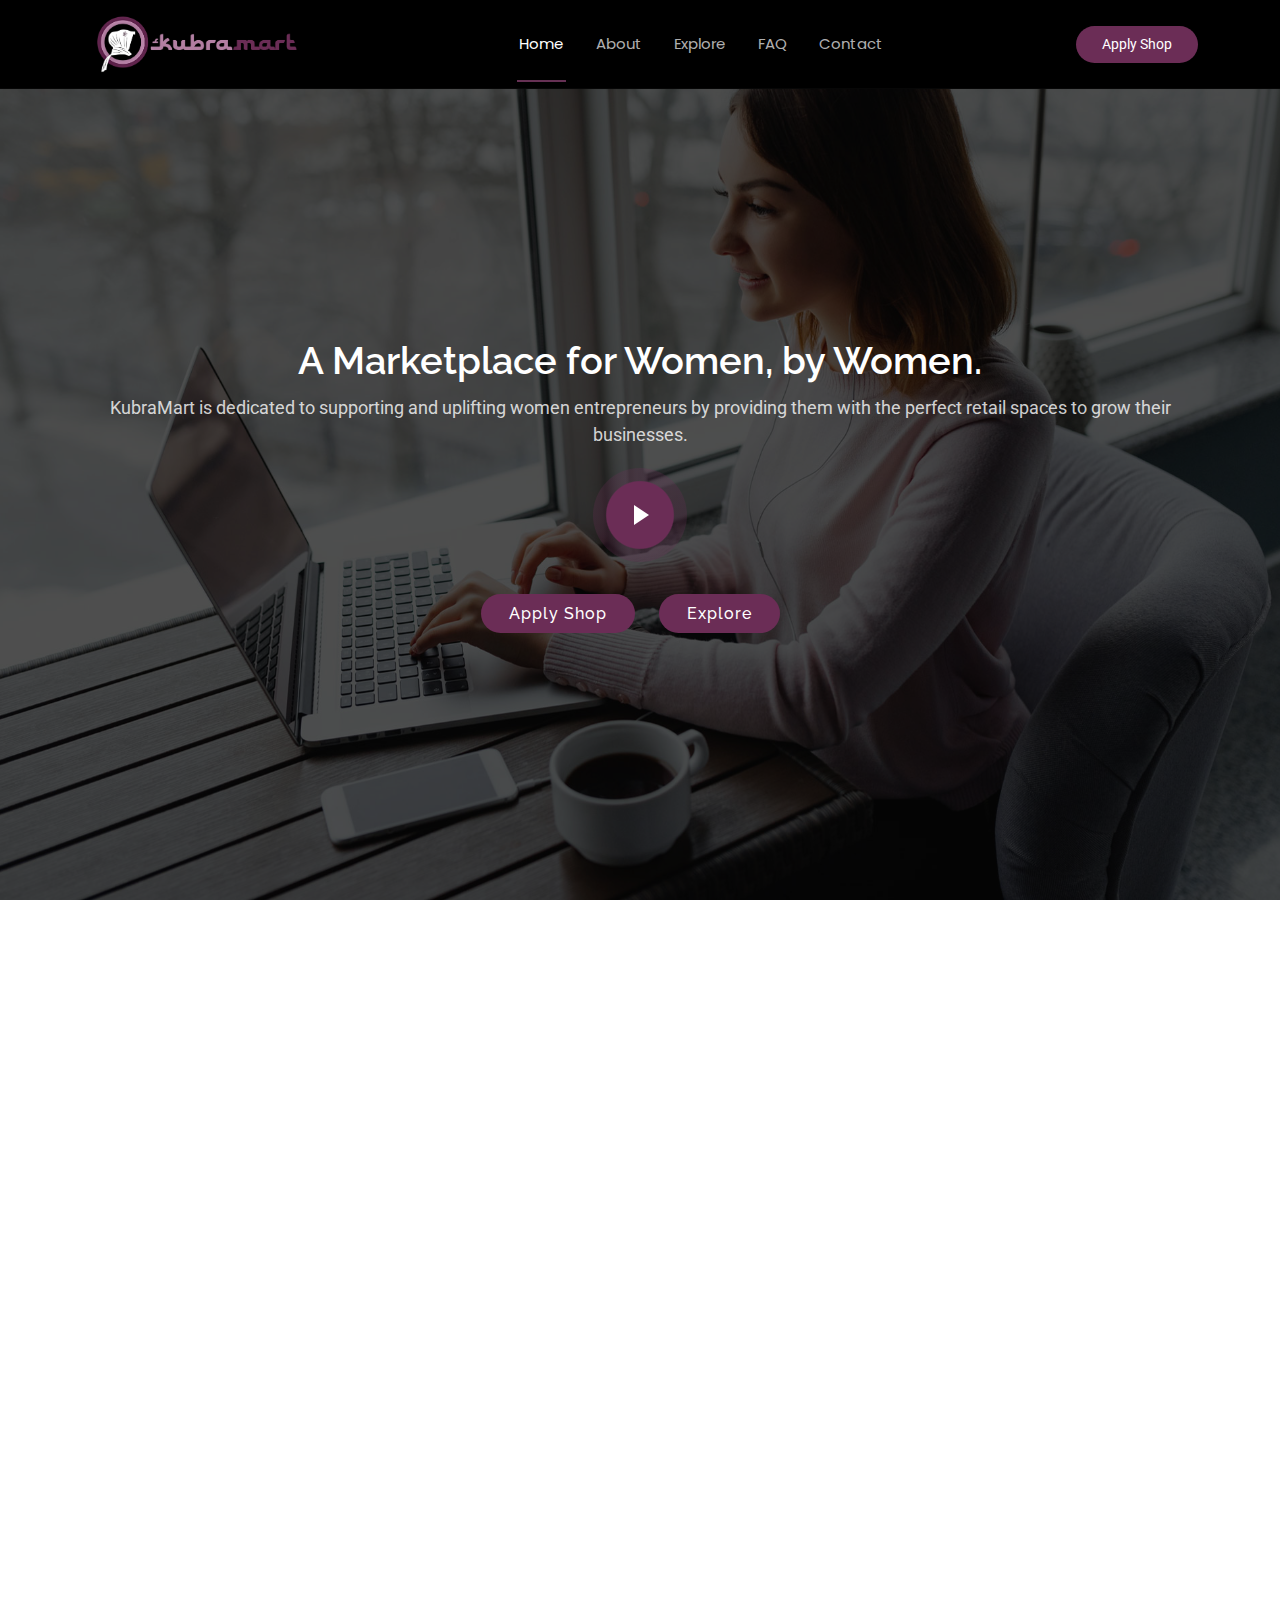
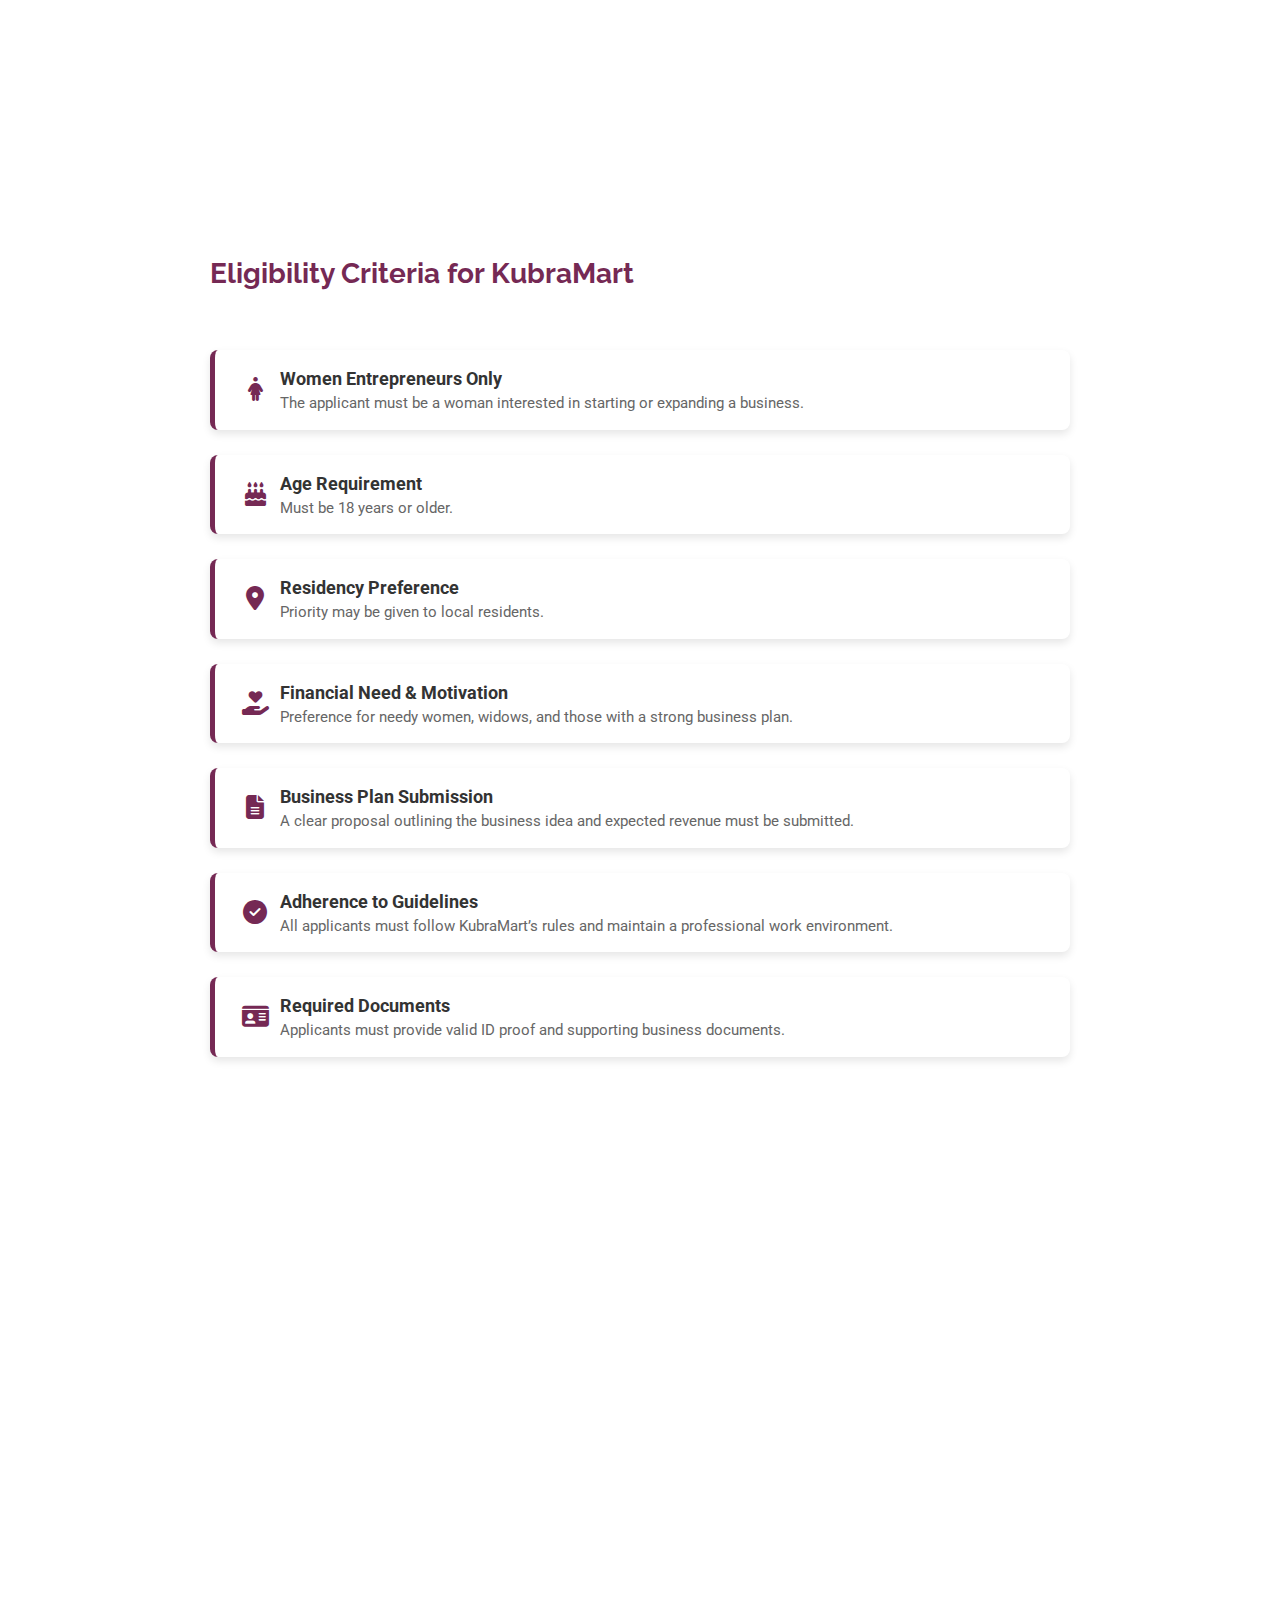
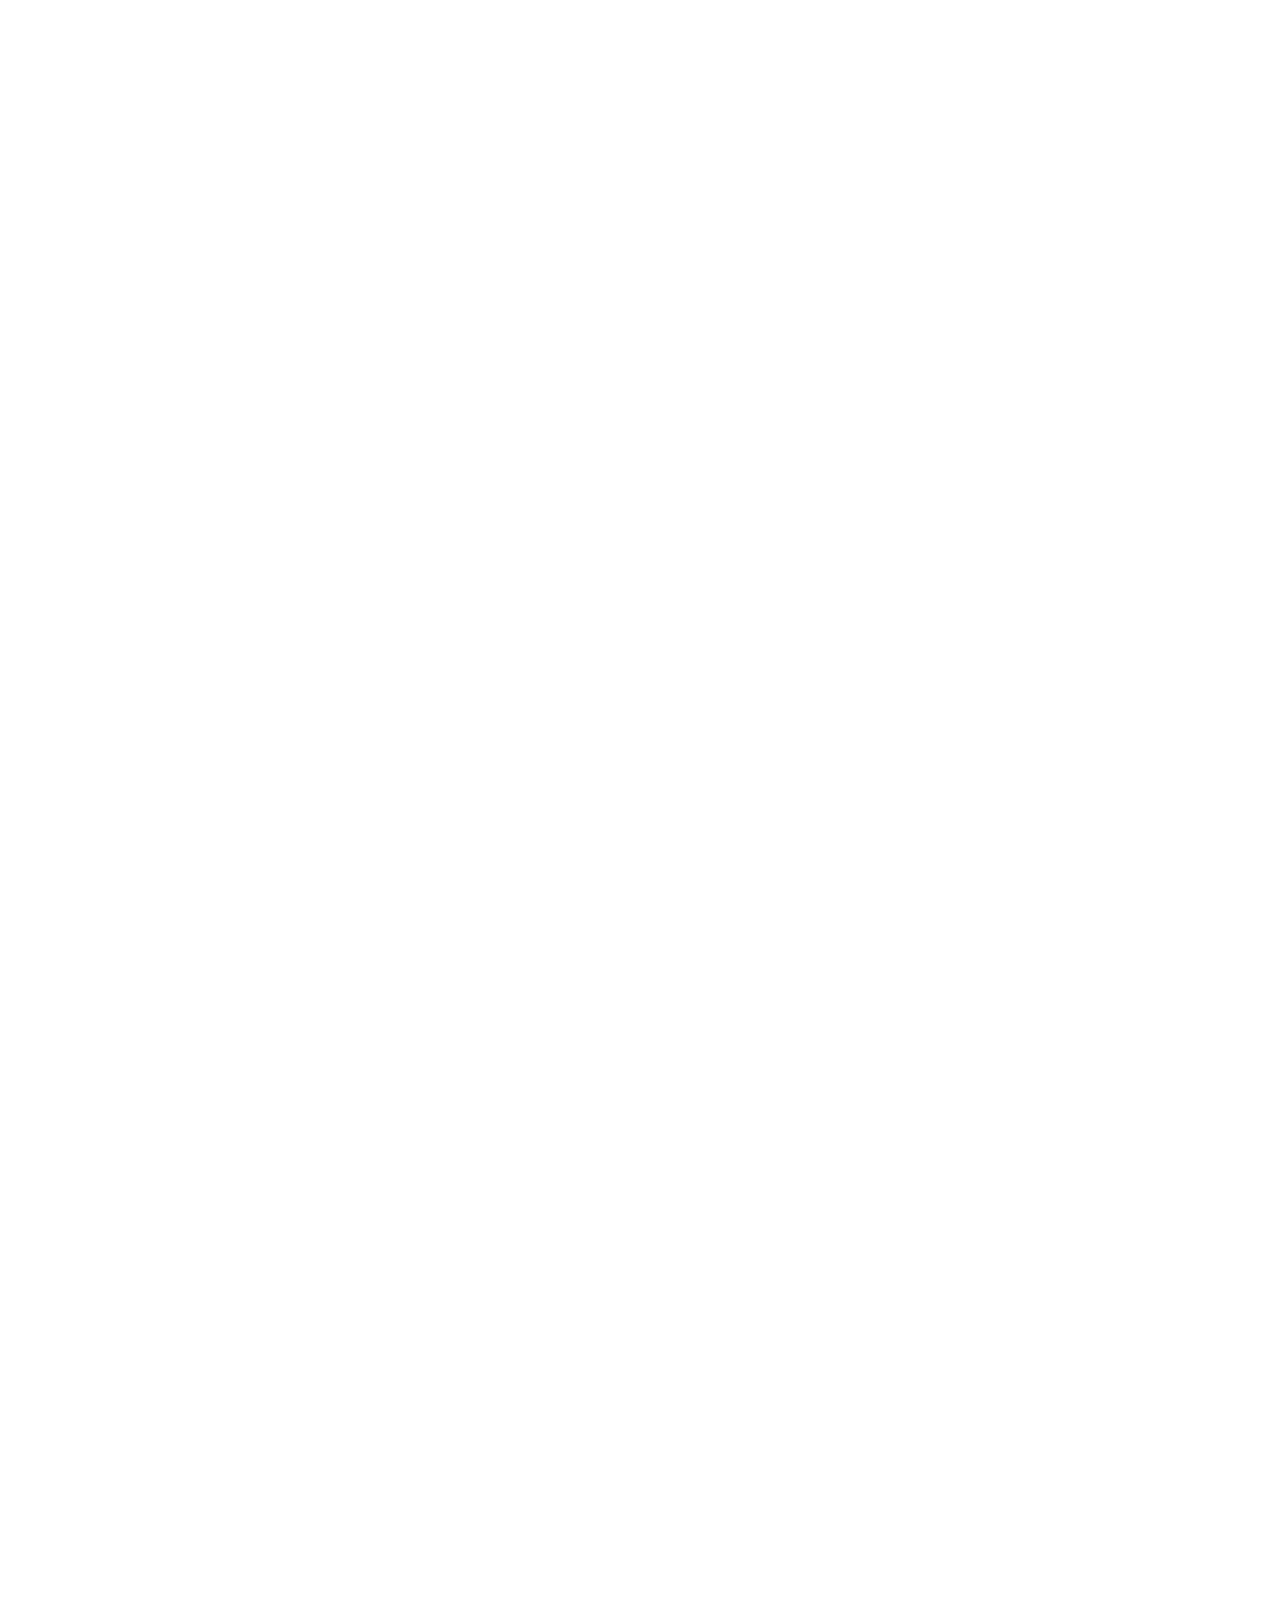
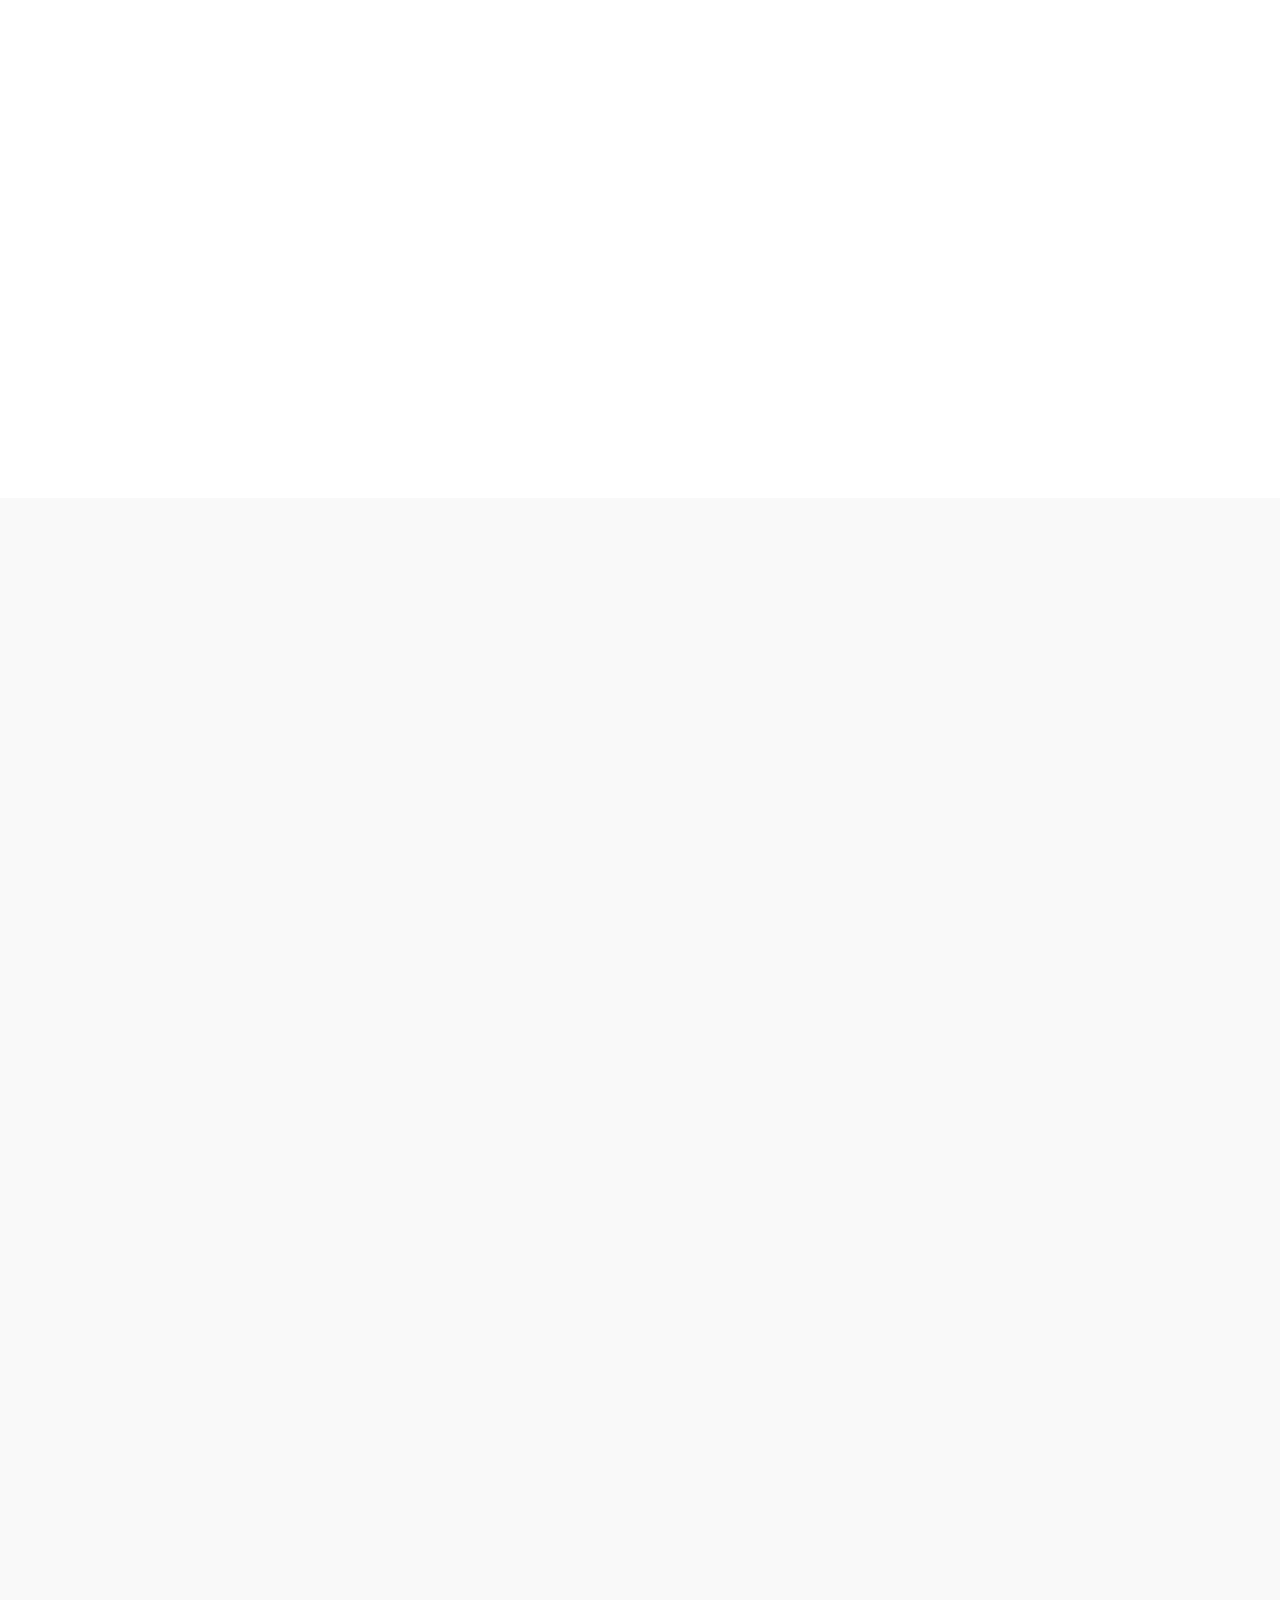
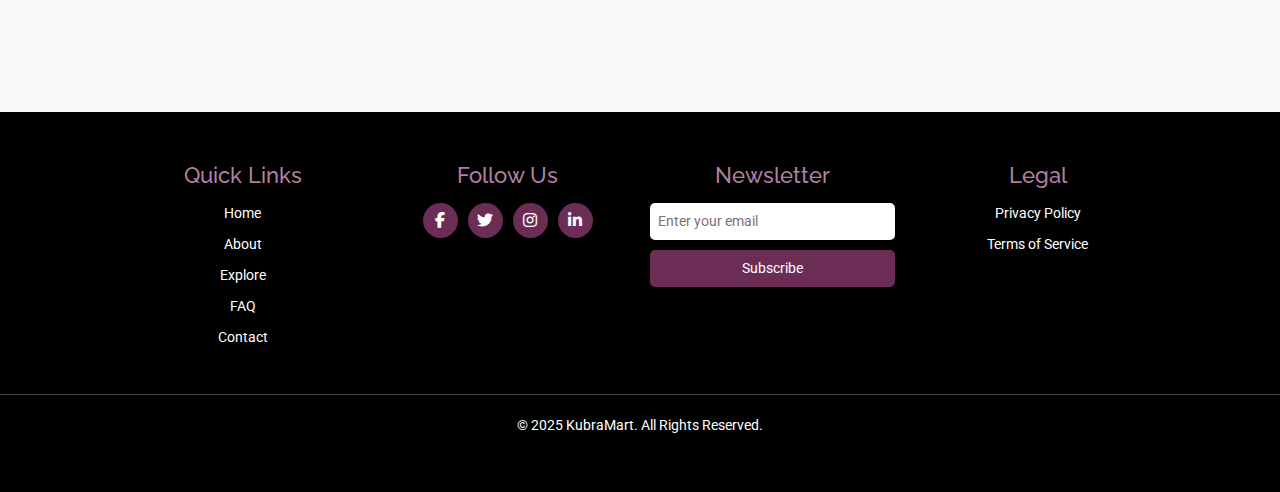
==== index.html @ 8ffa0422 "commit changes" ====
<!DOCTYPE html>
<html lang="en">

<head>
  <meta charset="utf-8">
  <meta content="width=device-width, initial-scale=1.0" name="viewport">
  <title>KubraMart</title>
  <meta name="description" content="">
  <meta name="keywords" content="">

  <!-- Favicons -->
  <link href="/Favicon-logo.jpeg" rel="icon">
  <link href="/Favicon-logo.jpeg" rel="apple-touch-icon">

  <!-- Fonts -->

  <link rel="stylesheet" href="https://cdnjs.cloudflare.com/ajax/libs/font-awesome/6.7.2/css/all.min.css">
  <link href="https://fonts.googleapis.com" rel="preconnect">
  <link href="https://fonts.gstatic.com" rel="preconnect" crossorigin>
  <link
    href="https://fonts.googleapis.com/css2?family=Roboto:ital,wght@0,100;0,300;0,400;0,500;0,700;0,900;1,100;1,300;1,400;1,500;1,700;1,900&family=Poppins:ital,wght@0,100;0,200;0,300;0,400;0,500;0,600;0,700;0,800;0,900;1,100;1,200;1,300;1,400;1,500;1,600;1,700;1,800;1,900&family=Raleway:ital,wght@0,100;0,200;0,300;0,400;0,500;0,600;0,700;0,800;0,900;1,100;1,200;1,300;1,400;1,500;1,600;1,700;1,800;1,900&display=swap"
    rel="stylesheet">

  <!-- Vendor CSS Files -->
  <link href="vendor/bootstrap/css/bootstrap.min.css" rel="stylesheet">
  <link href="vendor/bootstrap-icons/bootstrap-icons.css" rel="stylesheet">
  <link href="vendor/aos/aos.css" rel="stylesheet">
  <link href="vendor/glightbox/css/glightbox.min.css" rel="stylesheet">
  <link href="vendor/swiper/swiper-bundle.min.css" rel="stylesheet">

  <!-- Main CSS File -->
  <link href="/css/main.css" rel="stylesheet">
  <style>
    .ulli {
      list-style: none;
    }

    .logomart img {
      width: 230px;
      height: 68px;
      position: relative;
      z-index: 99;
      object-fit: cover;
    }

    .ulli i {
      color: #b37fa3;
    }

    .imagefaq {
      margin-top: 18rem;
    }

    .container-fluid {
      display: flex;
      justify-content: center;
      gap: 30px;
    }

    .row gy-4 {
      width: 50%;
    }

    /* Footer */
    footer {
      background: black;
      color: white;
      padding: 40px 0;
      font-size: 14px;
    }

    .footer-container {
      display: flex;
      justify-content: space-between;
      flex-wrap: wrap;
      max-width: 1100px;
      margin: auto;
      padding: 0 20px;
    }

    .footer-section {
      flex: 1;
      margin: 10px;
      min-width: 200px;
    }

    .footer-section h3 {
      margin-bottom: 15px;
      text-align: center;
      font-size: 22px;
      color: #b37fa3;
    }

    .footer-section ul {
      list-style: none;
      text-align: center;
      padding: 0;
    }

    .footer-section ul li {
      margin-bottom: 10px;
      text-align: center;
    }

    .footer-section ul li a {
      color: white;
      text-decoration: none;
      text-align: center;
      transition: 0.3s;
    }

    .footer-section ul li a:hover {
      color: #b27ea2;
    }

    /* Social Media Icons */
    .social-icons {
      display: flex;
      justify-content: center;
      gap: 10px;
    }

    .social-icons a {
      display: inline-block;
      background: #6b2d56;
      color: white;
      width: 35px;
      height: 35px;
      line-height: 35px;
      text-align: center;
      border-radius: 50%;
      font-size: 16px;
      transition: 0.3s;
    }

    .social-icons a:hover {
      background: #b27ea2;
      color: white;
    }

    /* Newsletter */
    .footer-section form {
      display: flex;
      flex-direction: column;
      gap: 10px;
    }

    .footer-section input {
      padding: 8px;
      border: none;
      border-radius: 5px;
    }

    .footer-section button {
      background: #6b2d56;
      color: white;
      border: none;
      padding: 8px 15px;
      cursor: pointer;
      border-radius: 5px;
      transition: 0.3s;
    }

    .footer-section button:hover {
      background: #b27ea2;
    }

    /* Footer Bottom */
    .footer-bottom {
      text-align: center;
      padding-top: 20px;
      border-top: 1px solid #444;
      margin-top: 20px;
    }

    .map-container {
      width: 100%;
      max-width: 800px;
      margin: 20px auto;
      padding: 10px;
      background: white;
      border-radius: 10px;
      box-shadow: 0px 4px 8px rgba(0, 0, 0, 0.2);
    }

    iframe {
      width: 100%;
      height: 400px;
      border: 0;
      border-radius: 10px;
    }


    /* Responsive Design */
    @media (max-width: 768px) {
      .criteria-item {
        grid-template-columns: 1fr;
      }
    }

    .criteria-container {
      max-width: 900px;
      margin: auto;
      padding: 50px 20px;
    }

    .criteria-heading {
      text-align: left;
      color: hsl(326.05deg 48.1% 30.98%);
      font-size: 28px;
      font-weight: bold;
      margin-bottom: 60px;
    }

    .criteria-box {
      display: flex;
      align-items: center;
      background: #ffffff;
      border-left: 5px solid hsl(326.05deg 48.1% 30.98%);
      padding: 15px;
      border-radius: 8px;
      box-shadow: 0px 4px 8px rgba(0, 0, 0, 0.1);
      margin-bottom: 25px;
      transition: transform 0.3s ease-in-out;
    }

    .criteria-box:hover {
      transform: translateX(5px);
    }

    .icon {
      font-size: 24px;
      color: hsl(326.05deg 48.1% 30.98%);
      width: 50px;
      text-align: center;
    }

    .criteria-text {
      flex: 1;
    }

    .criteria-title {
      font-weight: bold;
      font-size: 18px;
      color: #333;
    }

    .criteria-desc {
      font-size: 15px;
      color: #666;
    }

    .i {
      font-size: 3rem;
      margin-bottom: 0.5rem;
    }

    .i1 {
      font-size: 3.5rem;
      margin-bottom: 1.6rem;
    }

    .para {
      line-height: 30px;
      font-size: 18px;
      width: 80%;
    }
  </style>

</head>

<body class="index-page">

  <header id="header" class="header d-flex align-items-center fixed-top">
    <div class="container position-relative d-flex align-items-center justify-content-between">

      <a href="index.html" class="logo d-flex align-items-center me-auto me-xl-0">
        <!-- Uncomment the line below if you also wish to use an image logo -->
        <div class="logomart">
          <img src="/logo.png" alt="">
        </div>

        <!-- <h1 class="sitename">KubraMart</h1> -->
      </a>

      <nav id="navmenu" class="navmenu">
        <ul>
          <li><a href="#hero" class="active">Home</a></li>
          <li><a href="#about">About</a></li>
          <li><a href="#services">Explore</a></li>
          <li><a href="#faq">FAQ</a></li>
          <li><a href="#contact">Contact</a></li>
        </ul>
        <i class="mobile-nav-toggle d-xl-none bi bi-list"></i>
      </nav>

      <a class="cta-btn"
        href="https://docs.google.com/forms/d/e/1FAIpQLSfo9UIEVpaQEb0wIPZVK91HyoW0plkZc_Guaj6pjHN1O8dt9g/viewform?usp=sharing">Apply
        Shop</a>

    </div>
  </header>

  <main class="main">

    <!-- Hero Section -->
    <section id="hero" class="hero section dark-background">

      <img src="overlay.jpg" alt="" data-aos="fade-in">

      <div class="container d-flex flex-column align-items-center text-center">
        <h2 data-aos="fade-up" data-aos-delay="100">A Marketplace for Women, by Women.</h2>
        <p data-aos="fade-up" data-aos-delay="200">KubraMart is dedicated to supporting and uplifting women
          entrepreneurs by providing them with the perfect retail spaces to grow their businesses.</p>
        <div data-aos="fade-up" data-aos-delay="300">
          <a href="./index.html" class="glightbox pulsating-play-btn"></a>
        </div>
        <div class="buttons">
          <a href="https://docs.google.com/forms/d/e/1FAIpQLSfo9UIEVpaQEb0wIPZVK91HyoW0plkZc_Guaj6pjHN1O8dt9g/viewform?usp=sharing"
            class="primary">Apply Shop</a>
          <a href="#services" class="secondary">Explore</a>
        </div>
      </div>

    </section><!-- /Hero Section -->

    <!-- About Section -->
    <section id="about" class="about section">

      <!-- Section Title -->
      <div class="container section-title" data-aos="fade-up">
        <h2>About</h2>
        <p>The Vision Behind KubraMart</p>
      </div><!-- End Section Title -->

      <div class="container">

        <div class="row gy-4 d-flex flex-column justify-content-center align-content-center ">

          <div class="col-lg-6 content para" data-aos="fade-up" data-aos-delay="100">

            <ul class="p">
              <li>
                <p> KubraMart is a transformative initiative by Ambur Muslim
                  Education Society (AMES), committed to empowering
                  women by providing them with a dedicated platform to start and grow their own businesses.
                  Understanding
                  the challenges women face in launching their careers, AMES has developed a women-exclusive shop
                  complex
                  featuring 10 subsidized rental spaces, offering aspiring female entrepreneurs the opportunity to build
                  sustainable businesses</p>
              </li>
              <li>
                <p>At KubraMart, women can establish businesses in
                  food,
                  fashion, tailoring, beauty, and other essential services, catering exclusively to female customers.
                  This initiative promotes financial independence, community growth, and skill development, ensuring
                  that women have a safe, inclusive, and supportive space to thrive and succeed.</p>
              </li>
              <li>
                <p> Through KubraMart, AMES envisions a future where
                  women-led
                  businesses flourish, turning ambition into success and making a meaningful impact on the local
                  economy.</p>
              </li>
            </ul>
          </div>

          <div class="col-lg-6 para" data-aos="fade-up" data-aos-delay="200">

            <p>
              By creating dedicated spaces like KubraMart, we ensure a
              safer, more inclusive, and empowering business environment, where women can confidently pursue their
              entrepreneurial dreams.

            </p>
            <a href="#" class="read-more"><span>Read More</span><i class="bi bi-arrow-right"></i></a>
          </div>

        </div>

      </div>

    </section><!-- /About Section -->

    <!-- Services Section -->
    <section id="services" class="services section">

      <!-- Section Title -->
      <div class="container section-title" id="padding" data-aos="fade-up">
        <h2> Explore Business</h2>

      </div>


      <section class="criteria-container" id="eligibility-section">
        <h2 class="criteria-heading">Eligibility Criteria for KubraMart</h2>

        <div class="criteria-box">
          <div class="icon"><i class="fa-solid fa-person-dress"></i></div>
          <div class="criteria-text">
            <div class="criteria-title">Women Entrepreneurs Only</div>
            <div class="criteria-desc">The applicant must be a woman interested in starting or expanding a business.
            </div>
          </div>
        </div>

        <div class="criteria-box">
          <div class="icon"><i class="fas fa-birthday-cake"></i></div>
          <div class="criteria-text">
            <div class="criteria-title">Age Requirement</div>
            <div class="criteria-desc">Must be 18 years or older.</div>
          </div>
        </div>

        <div class="criteria-box">
          <div class="icon"><i class="fas fa-map-marker-alt"></i></div>
          <div class="criteria-text">
            <div class="criteria-title">Residency Preference</div>
            <div class="criteria-desc">Priority may be given to local residents.</div>
          </div>
        </div>

        <div class="criteria-box">
          <div class="icon"><i class="fas fa-hand-holding-heart"></i></div>
          <div class="criteria-text">
            <div class="criteria-title">Financial Need & Motivation</div>
            <div class="criteria-desc">Preference for needy women, widows, and those with a strong business plan.</div>
          </div>
        </div>

        <div class="criteria-box">
          <div class="icon"><i class="fas fa-file-alt"></i></div>
          <div class="criteria-text">
            <div class="criteria-title">Business Plan Submission</div>
            <div class="criteria-desc">A clear proposal outlining the business idea and expected revenue must be
              submitted.</div>
          </div>
        </div>

        <div class="criteria-box">
          <div class="icon"><i class="fas fa-check-circle"></i></div>
          <div class="criteria-text">
            <div class="criteria-title">Adherence to Guidelines</div>
            <div class="criteria-desc">All applicants must follow KubraMart’s rules and maintain a professional work
              environment.</div>
          </div>
        </div>

        <div class="criteria-box">
          <div class="icon"><i class="fas fa-id-card"></i></div>
          <div class="criteria-text">
            <div class="criteria-title">Required Documents</div>
            <div class="criteria-desc">Applicants must provide valid ID proof and supporting business documents.</div>
          </div>
        </div>

      </section>


    </section><!-- /Services Section -->

    <!-- Services Section -->
    <section id="services" class="services section">

      <!-- Section Title -->
      <div class="container section-title" data-aos="fade-up">
        <h2>Guidelines for KubraMart Shop Owners</h2>
        <p>To ensure a smooth and professional environment at KubraMart, all shop owners must adhere to the following
          guidelines:
        </p>
      </div><!-- End Section Title -->

      <div class="container">

        <div class="row gy-4">

          <div class="col-lg-4 col-md-6" data-aos="fade-up" data-aos-delay="100">
            <div class="service-item position-relative h3style text-center">
              <a href="#" class="stretched-link text-decoration-none d-flex flex-column align-items-center">
                <i class="fas fa-money-bill-wave icon i"></i>
                <h3 class="mb-3">Business Operations</h3>
              </a>
              <ul class="ulli text-start">
                <li><i class="bi bi-check2-circle"></i> <span> Shops must be operated by women and cater exclusively to
                    women customers. </span></li>
                <li><i class="bi bi-check2-circle"></i> <span> Business hours should align with KubraMart's operational
                    timings. </span></li>
                <li><i class="bi bi-check2-circle"></i> <span> Shop owners must actively run their business and avoid
                    keeping the space idle. </span></li>
              </ul>
            </div>
          </div><!-- End Service Item -->


          <div class="col-lg-4 col-md-6" data-aos="fade-up" data-aos-delay="100">
            <div class="service-item  position-relative h3style text-center">
              <a href="#" class="stretched-link text-decoration-none d-flex flex-column align-items-center">
                <i class="fas fa-handshake icon i"></i>
                <h3> Conduct & Discipline</h3>
              </a>
              <ul class="ulli text-start">
                <li><i class="bi bi-check2-circle"></i> <span> Maintain a respectful and professional atmosphere.
                  </span></li>
                <li><i class="bi bi-check2-circle"></i> <span> No unauthorized subletting or transfer of shop
                    ownership.</span></li>
                <li><i class="bi bi-check2-circle"></i> <span> Shop owners must ensure a clean and hygienic
                    workspace.</span></li>
              </ul>
            </div>
          </div><!-- End Service Item -->

          <div class="col-lg-4 col-md-6" data-aos="fade-up" data-aos-delay="100">
            <div class="service-item  position-relative h3style text-center">
              <a href="#" class="stretched-link text-decoration-none d-flex flex-column align-items-center ">
                <i class="fas fa-id-card i1"></i>
                <h3> Payment & Rental Terms</h3>
              </a>
              <ul class="ulli text-start">
                <li><i class="bi bi-check2-circle"></i> <span> Rent must be paid on time as per the agreed terms.
                  </span></li>
                <li><i class="bi bi-check2-circle"></i> <span> Late payments may result in penalties or cancellation of
                    the rental agreement.</span></li>

              </ul>
            </div>
          </div><!-- End Service Item -->

          <div class="col-lg-4 col-md-6" data-aos="fade-up" data-aos-delay="100">
            <div class="service-item  position-relative h3style text-center">
              <a href="#" class="stretched-link text-decoration-none d-flex flex-column align-items-center ">
                <i class="fas fa-gavel icon i"></i>
                <h3> Compliance & Regulations</h3>
              </a>
              <ul class="ulli text-start">
                <li><i class="bi bi-check2-circle"></i> <span> All businesses must operate legally and comply with local
                    regulations.
                  </span></li>
                <li><i class="bi bi-check2-circle"></i> <span> No activities or sales of products that violate ethical
                    or legal guidelines.</span></li>
                <li><i class="bi bi-check2-circle"></i> <span>Any structural changes to the shop require prior
                    approval.</span></li>
              </ul>
            </div>
          </div><!-- End Service Item -->

          <div class="col-lg-4 col-md-6" data-aos="fade-up" data-aos-delay="100">
            <div class="service-item  position-relative h3style text-center">
              <a href="#" class="stretched-link text-decoration-none d-flex flex-column align-items-center ">
                <i class="fas fa-users icon i"></i>
                <h3> Participation & Growth</h3>
              </a>
              <ul class="ulli text-start">
                <li><i class="bi bi-check2-circle"></i> <span>Shop owners are encouraged to participate in training and
                    mentorship programs.
                  </span></li>
                <li><i class="bi bi-check2-circle"></i> <span> Collaboration with fellow women entrepreneurs is highly
                    encouraged.</span></li>

              </ul>
            </div>
          </div><!-- End Service Item -->

          <div class="col-lg-4 col-md-6" data-aos="fade-up" data-aos-delay="100">
            <div class="service-item  position-relative h3style text-center">
              <a href="#" class="stretched-link text-decoration-none d-flex flex-column align-items-center">
                <i class="fas fa-exclamation-triangle icon i"></i>
                <h3> Violation & Consequences</h3>
              </a>
              <ul class="ulli text-start">
                <li><i class="bi bi-check2-circle"></i> <span> Failure to comply with these guidelines may result in
                    warnings, penalties, or termination of the rental agreement.
                  </span></li>

              </ul>
            </div>
          </div><!-- End Service Item -->

        </div>

      </div>

    </section><!-- /Services Section -->

    <!-- Faq Section -->
    <section id="faq" class="faq section">

      <div class="container-fluid">

        <div class="row gy-4 ">

          <div class="col-lg-7 d-flex flex-column justify-content-center order-2 order-lg-1">

            <div class="content px-xl-5" data-aos="fade-up" data-aos-delay="100">
              <h3><span>Frequently Asked </span><strong>Questions</strong></h3>

            </div>

            <div class="faq-container px-xl-5" data-aos="fade-up" data-aos-delay="200">

              <div class="faq-item faq-active">
                <i class="faq-icon bi bi-question-circle"></i>
                <h3>What is KubraMart?</h3>
                <div class="faq-content">
                  <p>
                    KubraMart is a women-exclusive shopping complex initiated by Ambur Muslim Education Society (AMES)
                    to support women entrepreneurs by providing subsidized rental shops. It serves as a dedicated
                    marketplace for women to establish and grow their businesses while catering exclusively to female
                    customers.</p>
                </div>
                <i class="faq-toggle bi bi-chevron-right"></i>
              </div><!-- End Faq item-->

              <div class="faq-item">
                <i class="faq-icon bi bi-question-circle"></i>
                <h3> Who can apply for a shop at KubraMart?</h3>
                <div class="faq-content">
                  <p>Only women entrepreneurs who wish to start or expand a business in areas such as food, fashion,
                    tailoring, beauty, and other women-centric services are eligible to apply.</p>
                </div>
                <i class="faq-toggle bi bi-chevron-right"></i>
              </div><!-- End Faq item-->

              <div class="faq-item">
                <i class="faq-icon bi bi-question-circle"></i>
                <h3>How can I apply for a shop?</h3>
                <div class="faq-content">
                  <p>You can apply by filling out the rental application form on our website, providing details about
                    your business, experience, and required documents. Applications will be reviewed, and eligible
                    candidates will be contacted for further steps.</p>
                </div>
                <i class="faq-toggle bi bi-chevron-right"></i>
              </div><!-- End Faq item-->

              <div class="faq-item">
                <i class="faq-icon bi bi-question-circle"></i>
                <h3>What are the rental charges?</h3>
                <div class="faq-content">
                  <p>The rental rates are subsidized to ensure affordability for women entrepreneurs. The exact rent
                    varies based on the shop size and business type. You can check the Rental Details section or contact
                    us for more information.</p>
                </div>
                <i class="faq-toggle bi bi-chevron-right"></i>
              </div><!-- End Faq item-->

              <div class="faq-item">
                <i class="faq-icon bi bi-question-circle"></i>
                <h3>What types of businesses are allowed in KubraMart?</h3>
                <div class="faq-content">

                  <ul class="ulli">
                    <li> <span>Businesses that cater exclusively to women are allowed. This includes but is not limited
                        to:
                      </span></li>
                    <li><i class="bi bi-check2-circle"></i> <span> Eatery & Cafés</span></li>
                    <li><i class="bi bi-check2-circle"></i> <span>Apparel & Fashion Boutiques</span></li>
                    <li><i class="bi bi-check2-circle"></i> <span>Beauty Parlors & Salons</span></li>
                    <li><i class="bi bi-check2-circle"></i> <span>Tailoring & Stitching Services</span></li>
                    <li><i class="bi bi-check2-circle"></i> <span>Handmade Products & Accessories</span></li>
                  </ul>
                </div>
                <i class="faq-toggle bi bi-chevron-right"></i>
              </div><!-- End Faq item-->

              <div class="faq-item">
                <i class="faq-icon bi bi-question-circle"></i>
                <h3> Can I run a business with a partner?</h3>
                <div class="faq-content">
                  <p>Yes, but all partners must be women, and the shop should be operated strictly in accordance with
                    KubraMart's guidelines.</p>
                </div>
                <i class="faq-toggle bi bi-chevron-right"></i>
              </div><!-- End Faq item-->

              <div class="faq-item">
                <i class="faq-icon bi bi-question-circle"></i>
                <h3> What support does KubraMart provide to women entrepreneurs?
                </h3>
                <div class="faq-content">
                  <ul class="ulli">
                    <li> <span>KubraMart aims to empower women by providing:
                      </span></li>

                    <li><i class="bi bi-check2-circle"></i> <span>Affordable rental space</span></li>
                    <li><i class="bi bi-check2-circle"></i> <span>Training & mentorship programs</span></li>
                    <li><i class="bi bi-check2-circle"></i> <span>Networking opportunities with other women
                        entrepreneurs</span></li>
                    <li><i class="bi bi-check2-circle"></i> <span>Marketing support for their businesses</span></li>
                  </ul>
                </div>
                <i class="faq-toggle bi bi-chevron-right"></i>
              </div><!-- End Faq item-->

              <div class="faq-item">
                <i class="faq-icon bi bi-question-circle"></i>
                <h3>Is there a contract period for shop rentals?
                </h3>
                <div class="faq-content">
                  <p>
                    Yes, each shop is leased for a fixed period, typically six months to one year, with an option for
                    renewal based on business performance and availability.</p>
                </div>
                <i class="faq-toggle bi bi-chevron-right"></i>
              </div><!-- End Faq item-->

              <div class="faq-item">
                <i class="faq-icon bi bi-question-circle"></i>
                <h3> How is shop allocation done?
                </h3>
                <div class="faq-content">
                  <p>Shops are allocated based on business viability, financial need, and the overall impact of the
                    business on the community. A selection panel will review all applications before confirming the
                    allotment.
                  </p>
                </div>
                <i class="faq-toggle bi bi-chevron-right"></i>
              </div><!-- End Faq item-->

              <div class="faq-item">
                <i class="faq-icon bi bi-question-circle"></i>
                <h3>How can I contact KubraMart for more details?
                </h3>
                <div class="faq-content">

                  <ul class="ulli">
                    <li> <span>For any inquiries, you can reach out to us through:
                      </span></li>

                    <li><i class="bi bi-check2-circle"></i> <span>📍Visit Us: Kubra Women's Market
                        Jalal Road Ambur. </span></li>
                    <li><i class="bi bi-check2-circle"></i> <span>📞 Call Us: +91 94433 20313 </span></li>
                    <li><i class="bi bi-check2-circle"></i> <span>📧 Email: kubramart@gmail.com </span></li>


                  </ul>


                </div>
                <i class="faq-toggle bi bi-chevron-right"></i>
              </div><!-- End Faq item-->


            </div>

          </div>

          <div class="col-lg-5 order-1 order-lg-2">
            <img src="img/img/faq.jpg" class="img-fluid imagefaq" alt="" data-aos="zoom-in" data-aos-delay="100">
          </div>
        </div>

      </div>

    </section><!-- /Faq Section -->


    <!-- Contact Section -->
    <section id="contact" class="contact section light-background">

      <!-- Section Title -->
      <div class="container section-title" data-aos="fade-up">
        <h2>Contact</h2>
      </div><!-- End Section Title -->

      <div class="container" data-aos="fade" data-aos-delay="100">

        <div class="row gy-4">

          <div class="col-lg-4">
            <div class="info-item d-flex" data-aos="fade-up" data-aos-delay="200">
              <i class="bi bi-geo-alt flex-shrink-0"></i>
              <div>
                <h3>Address</h3>
                <p>Kubra Women's Market
                  Jalal Road Ambur. </p>
              </div>
            </div><!-- End Info Item -->

            <div class="info-item d-flex" data-aos="fade-up" data-aos-delay="300">
              <i class="bi bi-telephone flex-shrink-0"></i>
              <div>
                <h3>Call Us</h3>
                <p>+91 94433 20313</p>
              </div>
            </div><!-- End Info Item -->

            <div class="info-item d-flex" data-aos="fade-up" data-aos-delay="400">
              <i class="bi bi-envelope flex-shrink-0"></i>
              <div>
                <h3>Email Us</h3>
                <p>kubramart@gmail.com </p>
              </div>
            </div><!-- End Info Item -->

          </div>

          <div class="col-lg-8">
            <form action="https://formsubmit.co/kubramart@gmail.com" method="POST" class="php-email-form "
              data-aos="fade-up" data-aos-delay="200">
              <div class="row gy-4">

                <div class="col-md-6">
                  <input type="text" name="name" class="form-control" placeholder="Your Name" required="">
                </div>

                <div class="col-md-6 ">
                  <input type="email" class="form-control" name="email" placeholder="Your Email" required="">
                </div>

                <div class="col-md-12">
                  <input type="text" class="form-control" name="subject" placeholder="Subject" required="">
                </div>

                <div class="col-md-12">
                  <textarea class="form-control" name="message" rows="6" placeholder="Message" required=""></textarea>
                </div>

                <div class="col-md-12 text-center">
                  <div class="loading">Loading</div>
                  <div class="error-message"></div>
                  <div class="sent-message">Your message has been sent. Thank you!</div>

                  <button type="submit">Send Message</button>
                </div>

              </div>
            </form>
          </div><!-- End Contact Form -->

          <div class="container section-title" data-aos="fade-up">
            <h2>Kubramart Location</h2>
          </div>
          <div class="map-container">
            <iframe
              src="https://www.google.com/maps/embed?pb=!1m18!1m12!1m3!1d2045.6685064303474!2d78.71277168197439!3d12.790516517454286!2m3!1f0!2f0!3f0!3m2!1i1024!2i768!4f13.1!3m3!1m2!1s0x3bad0949da1ae243%3A0x58656f0299d5a5a7!2sHasnath%20coaching%20centre%20(college)!5e0!3m2!1sen!2sin!4v1738862589154!5m2!1sen!2sin"
              width="600" height="450" style="border:0;" allowfullscreen="" loading="lazy"
              referrerpolicy="no-referrer-when-downgrade">

            </iframe>
          </div>

        </div>

      </div>

    </section><!-- /Contact Section -->

  </main>

  <footer>
    <div class="footer-container">

      <!-- Quick Links -->
      <div class="footer-section">
        <h3>Quick Links</h3>
        <ul>
          <li><a href="#hero">Home</a></li>
          <li><a href="#about">About</a></li>
          <li><a href="#services">Explore</a></li>
          <li><a href="#faq">FAQ</a></li>
          <li><a href="#contact">Contact</a></li>
        </ul>
      </div>

      <!-- Social Media Links -->
      <div class="footer-section">
        <h3>Follow Us</h3>
        <div class="social-icons">
          <a href="https://www.facebook.com/login/"><i class="fab fa-facebook-f"></i></a>
          <a href="https://x.com/i/flow/login"><i class="fab fa-twitter"></i></a>
          <a href="https://www.instagram.com/login"><i class="fab fa-instagram"></i></a>
          <a href="https://www.linkedin.com/feed/"><i class="fab fa-linkedin-in"></i></a>
        </div>
      </div>

      <!-- Newsletter Signup -->
      <div class="footer-section">
        <h3>Newsletter</h3>
        <form action="mailto:kubramart@gmail.com" method="POST" enctype="text/plain">
          <input type="email" name="email" placeholder="Enter your email" required>
          <button type="submit">Subscribe</button>
        </form>
      </div>

      <!-- Legal Information -->
      <div class="footer-section">
        <h3>Legal</h3>
        <ul>
          <li><a href="/policy.html">Privacy Policy</a></li>
          <li><a href="/service.html">Terms of Service</a></li>
        </ul>
      </div>
    </div>

    <div class="footer-bottom">

      <p>&copy; 2025 KubraMart. All Rights Reserved.</p>
    </div>
  </footer>
  <!-- footer end -->

  <!-- Scroll Top -->
  <a href="#" id="scroll-top" class="scroll-top d-flex align-items-center justify-content-center"><i
      class="bi bi-arrow-up-short"></i></a>

  <!-- Preloader -->
  <div id="preloader"></div>

  <!-- Vendor JS Files -->
  <script src="vendor/bootstrap/js/bootstrap.bundle.min.js"></script>
  <script src="vendor/php-email-form/validate.js"></script>
  <script src="vendor/aos/aos.js"></script>
  <script src="vendor/glightbox/js/glightbox.min.js"></script>
  <script src="vendor/purecounter/purecounter_vanilla.js"></script>
  <script src="vendor/imagesloaded/imagesloaded.pkgd.min.js"></script>
  <script src="vendor/isotope-layout/isotope.pkgd.min.js"></script>
  <script src="vendor/swiper/swiper-bundle.min.js"></script>

  <!-- Main JS File -->
  <script src="js/main.js"></script>

</body>

</html>
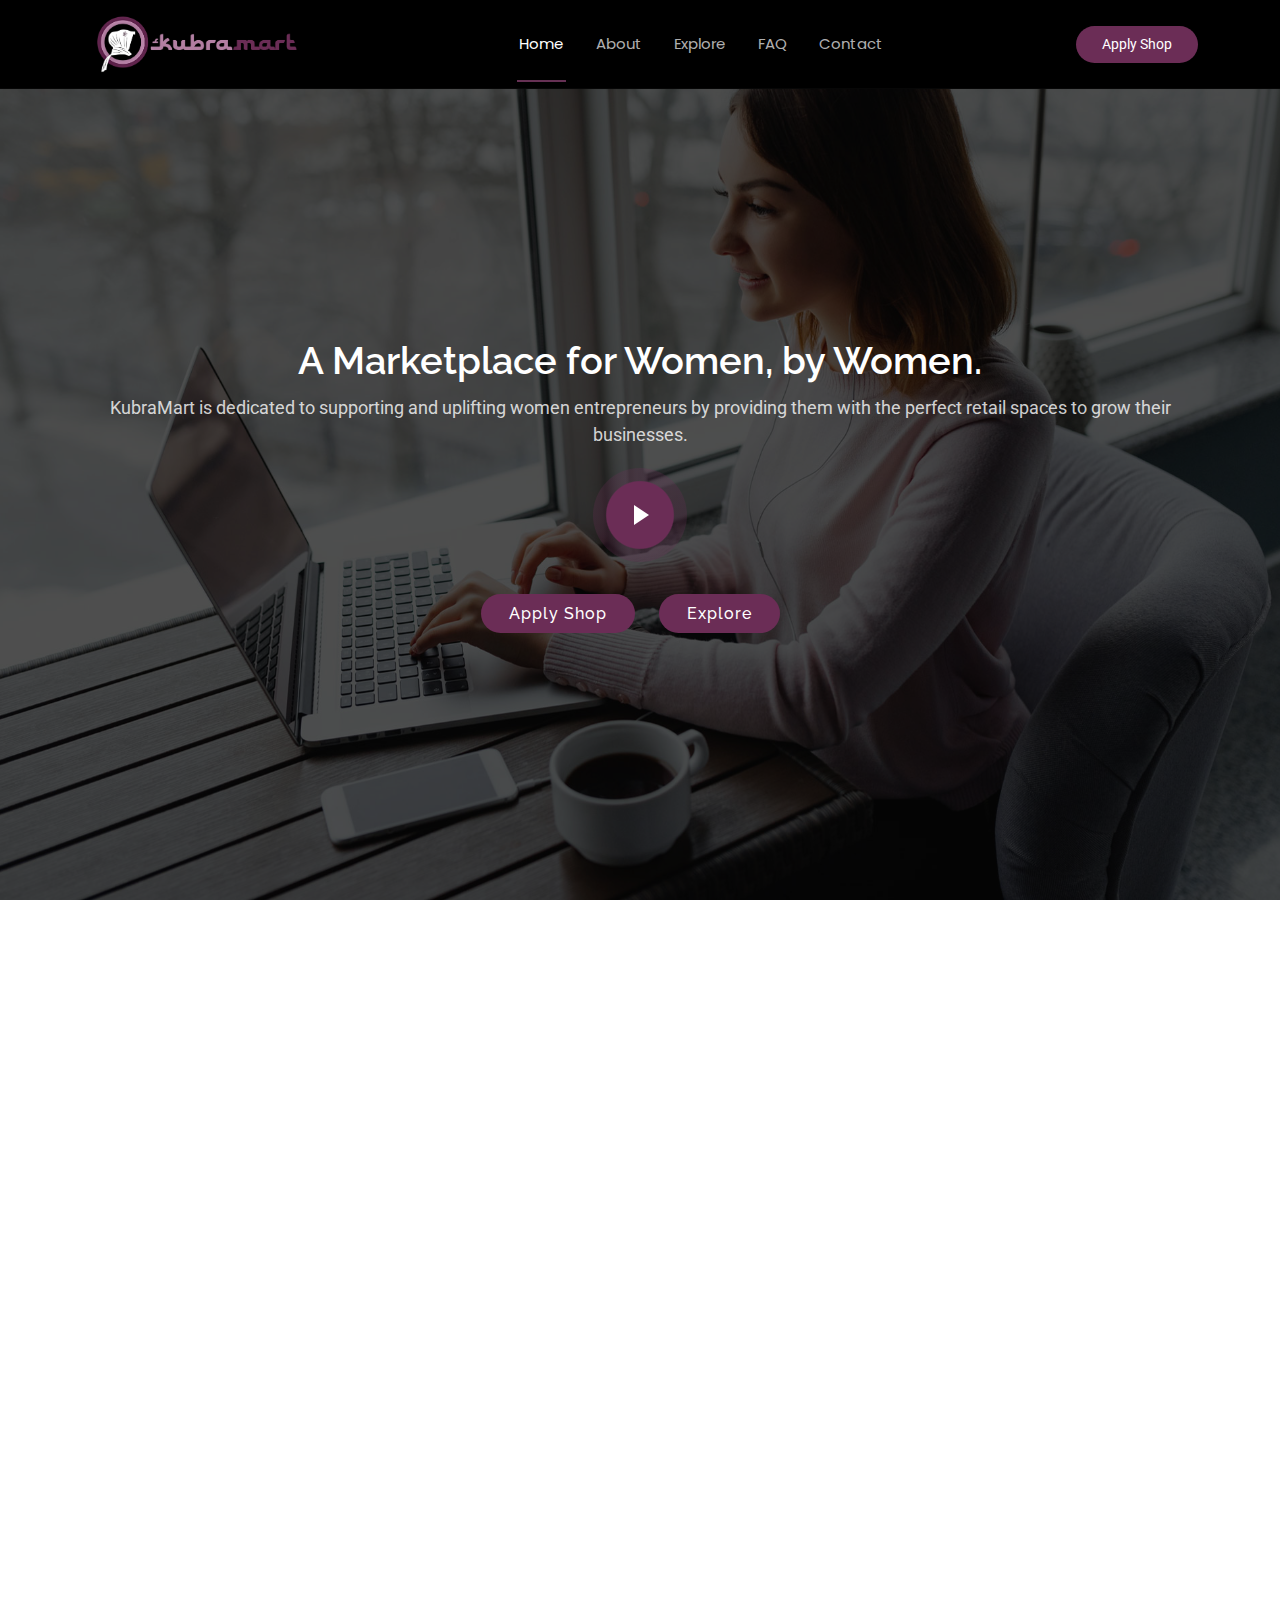
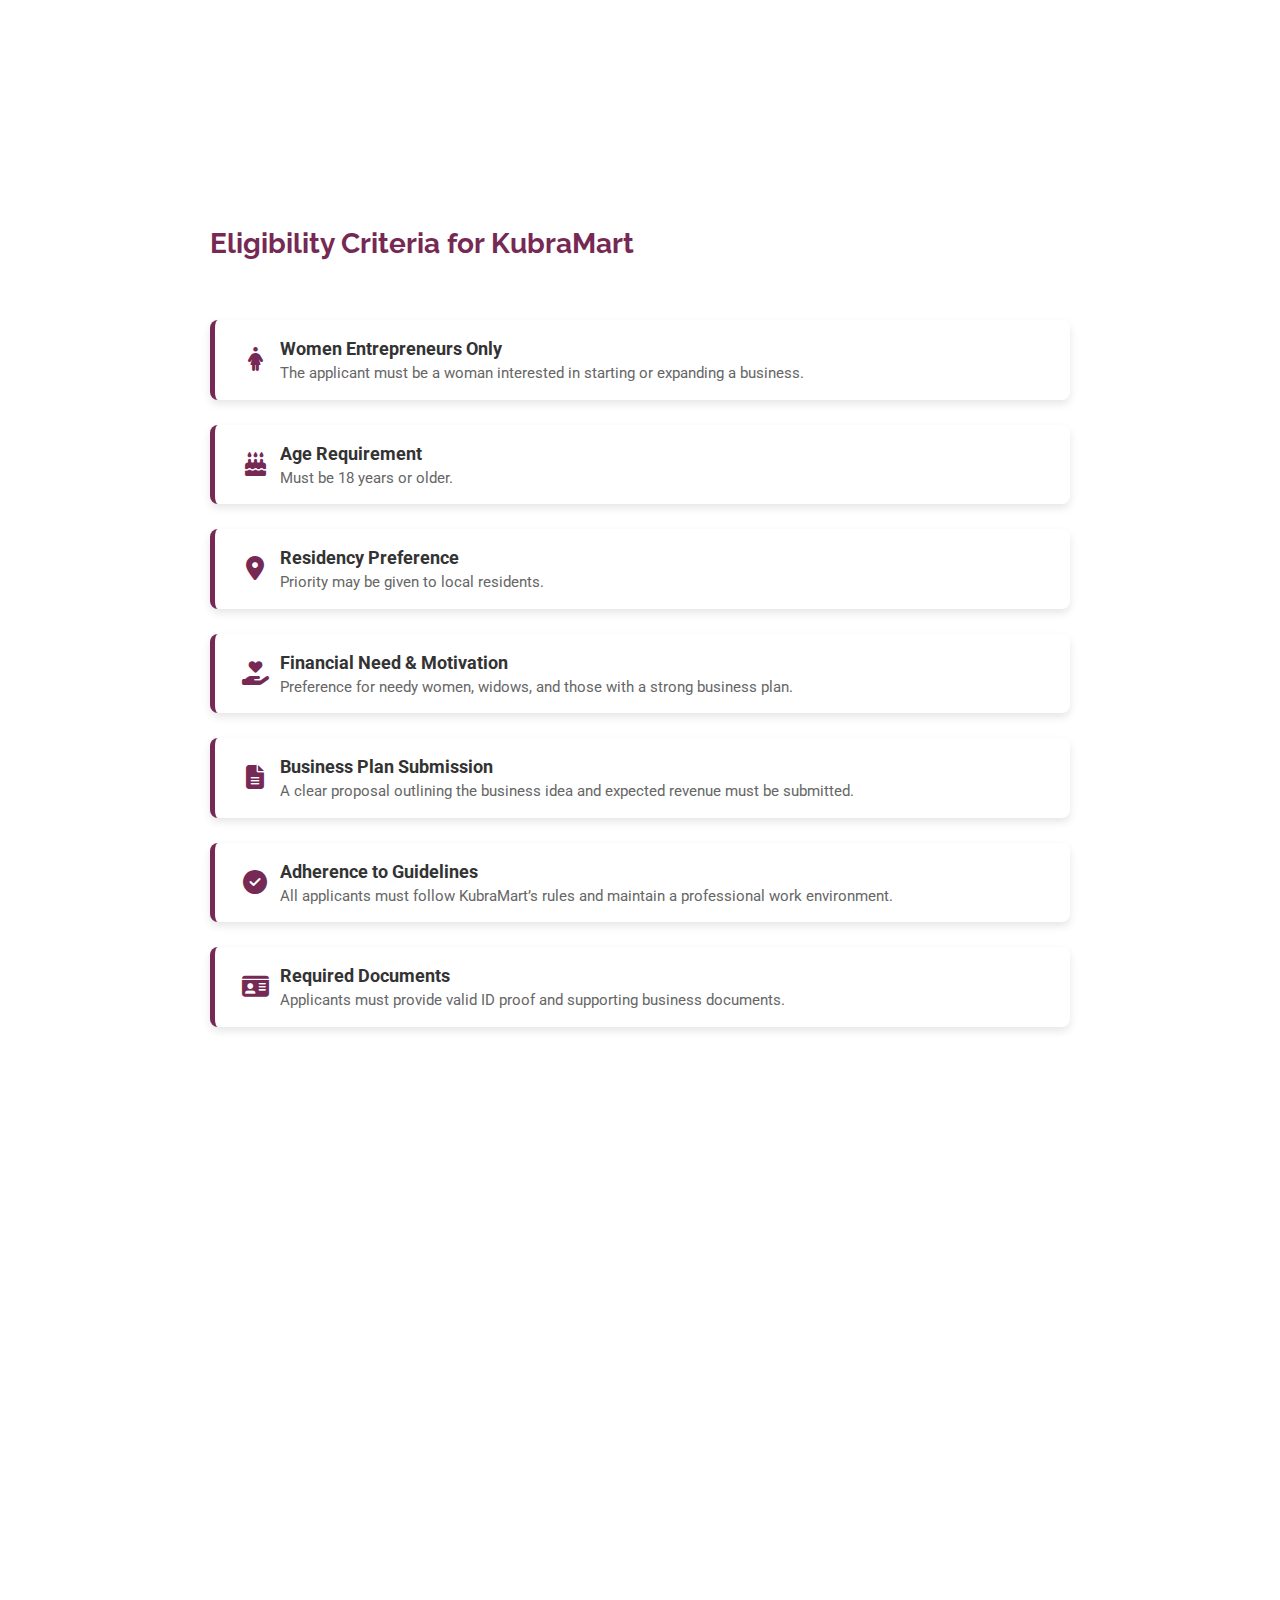
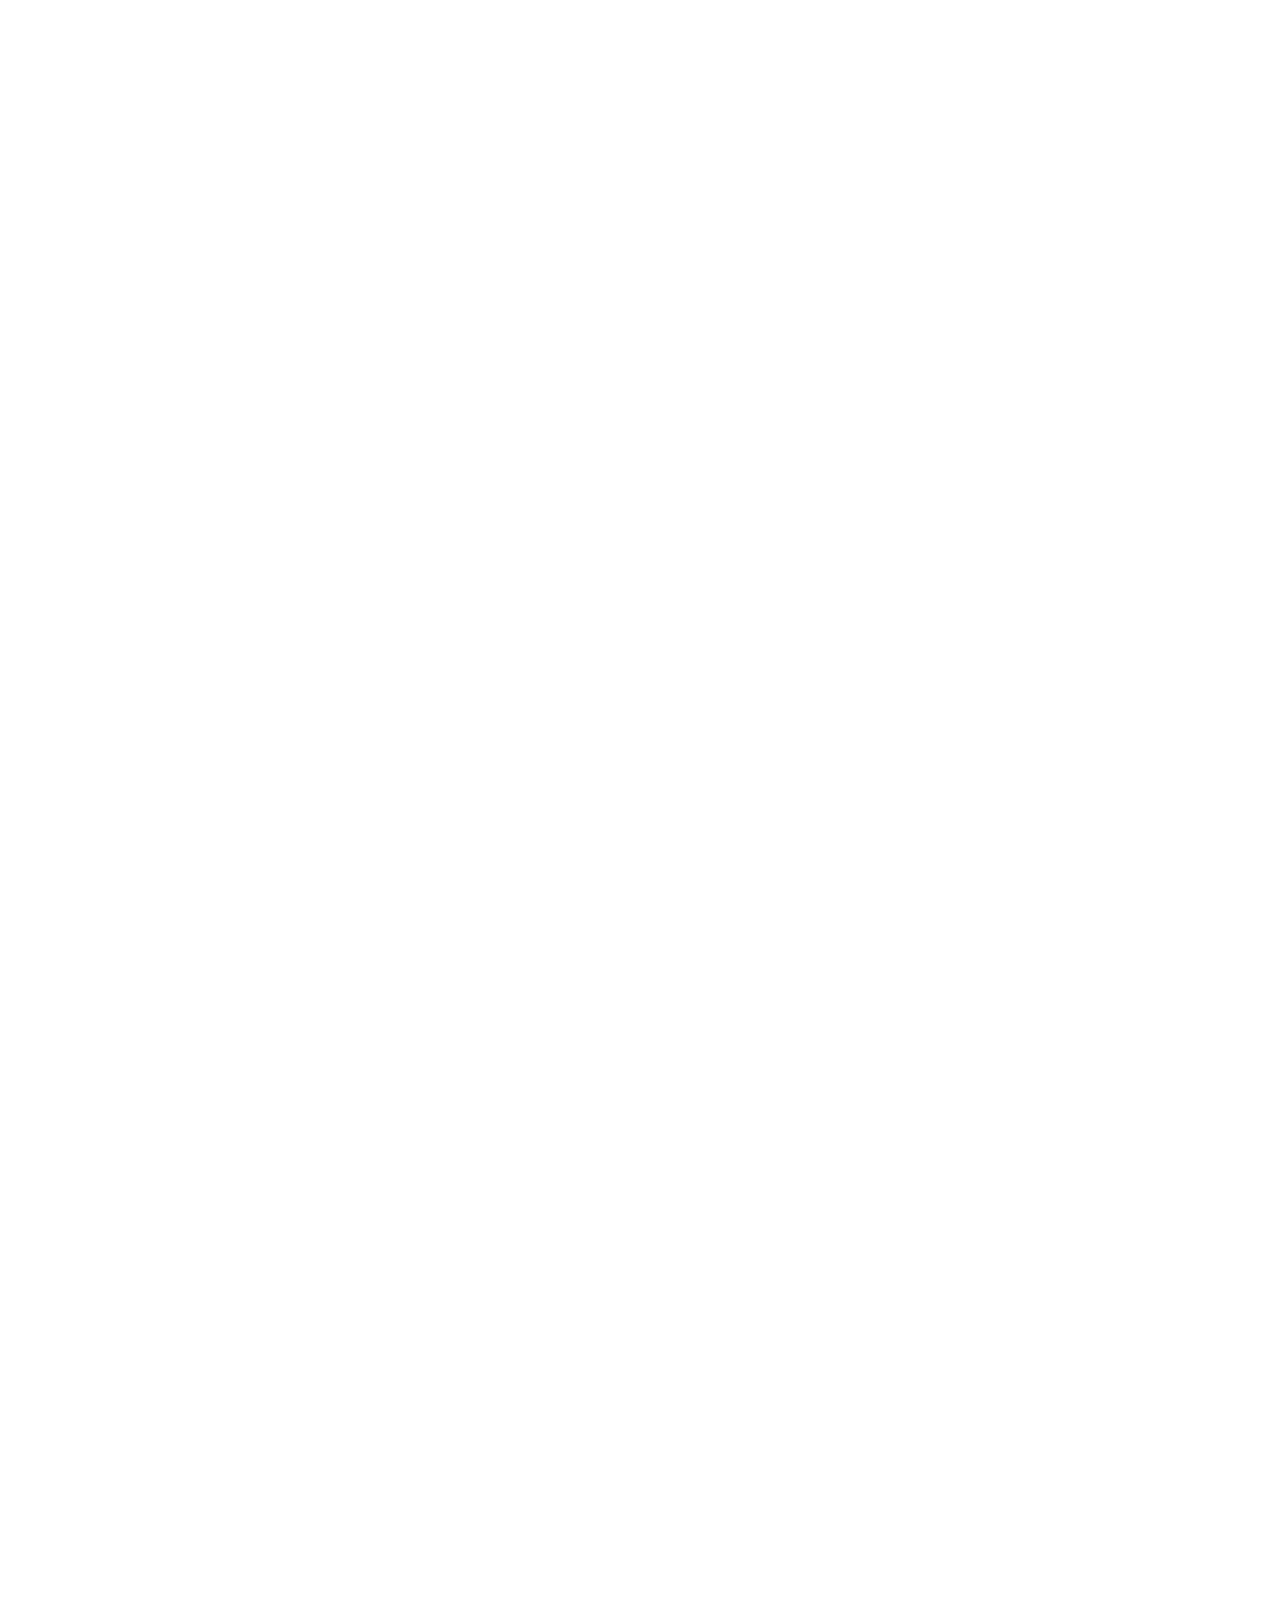
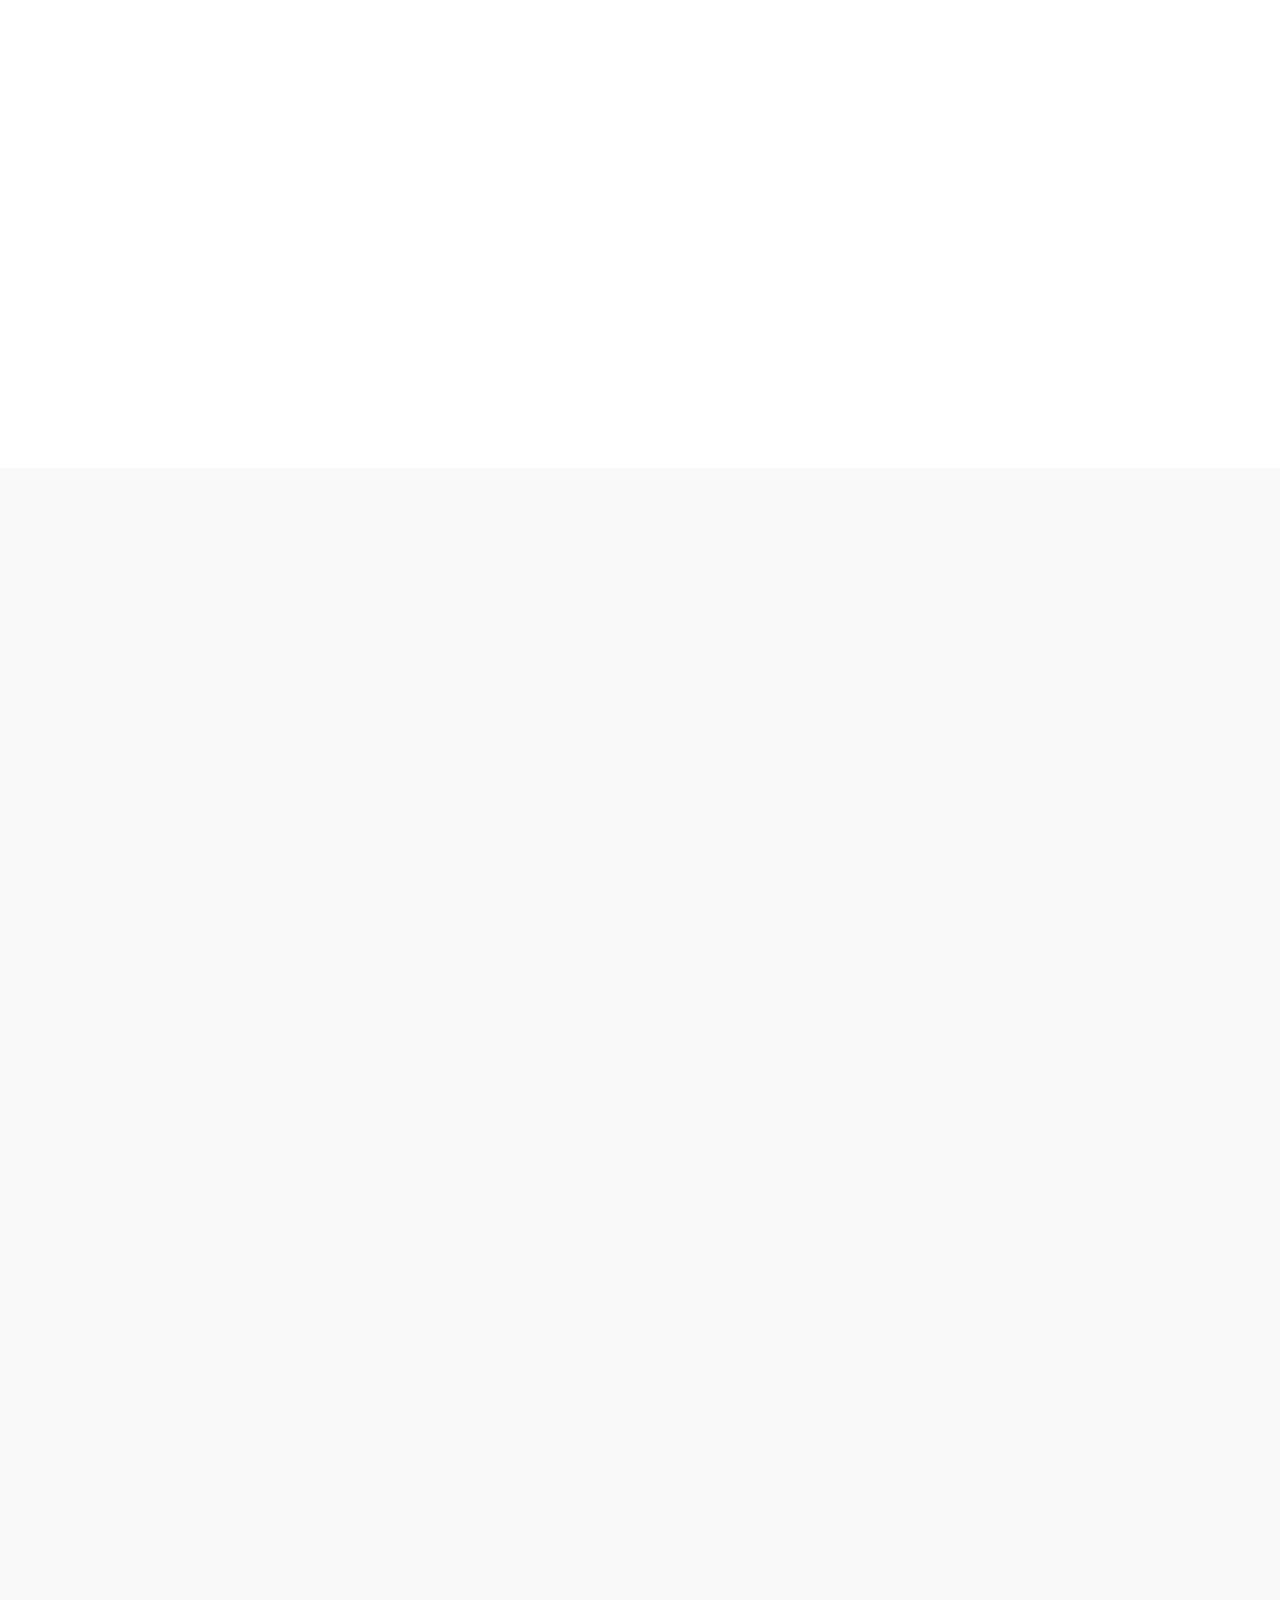
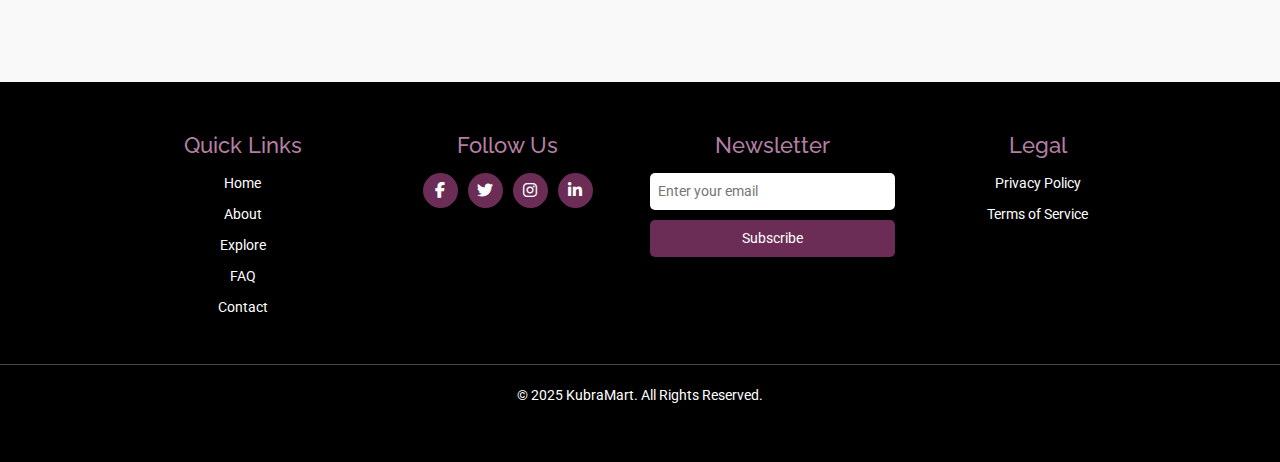
==== commit 5fea113e: "commit changes" ====
--- a/index.html
+++ b/index.html
@@ -14,6 +14,7 @@
 
   <!-- Fonts -->
 
+   
   <link rel="stylesheet" href="https://cdnjs.cloudflare.com/ajax/libs/font-awesome/6.7.2/css/all.min.css">
   <link href="https://fonts.googleapis.com" rel="preconnect">
   <link href="https://fonts.gstatic.com" rel="preconnect" crossorigin>
@@ -262,8 +263,8 @@
 
     .para {
       line-height: 30px;
-      font-size: 18px;
-      width: 80%;
+      font-size: 17px;
+      width: 100%;
     }
   </style>
 
@@ -335,7 +336,7 @@
 
       <div class="container">
 
-        <div class="row gy-4 d-flex flex-column justify-content-center align-content-center ">
+        <div class="row gy-4 d-flex flex-column justify-content-center align-items-start ">
 
           <div class="col-lg-6 content para" data-aos="fade-up" data-aos-delay="100">
 
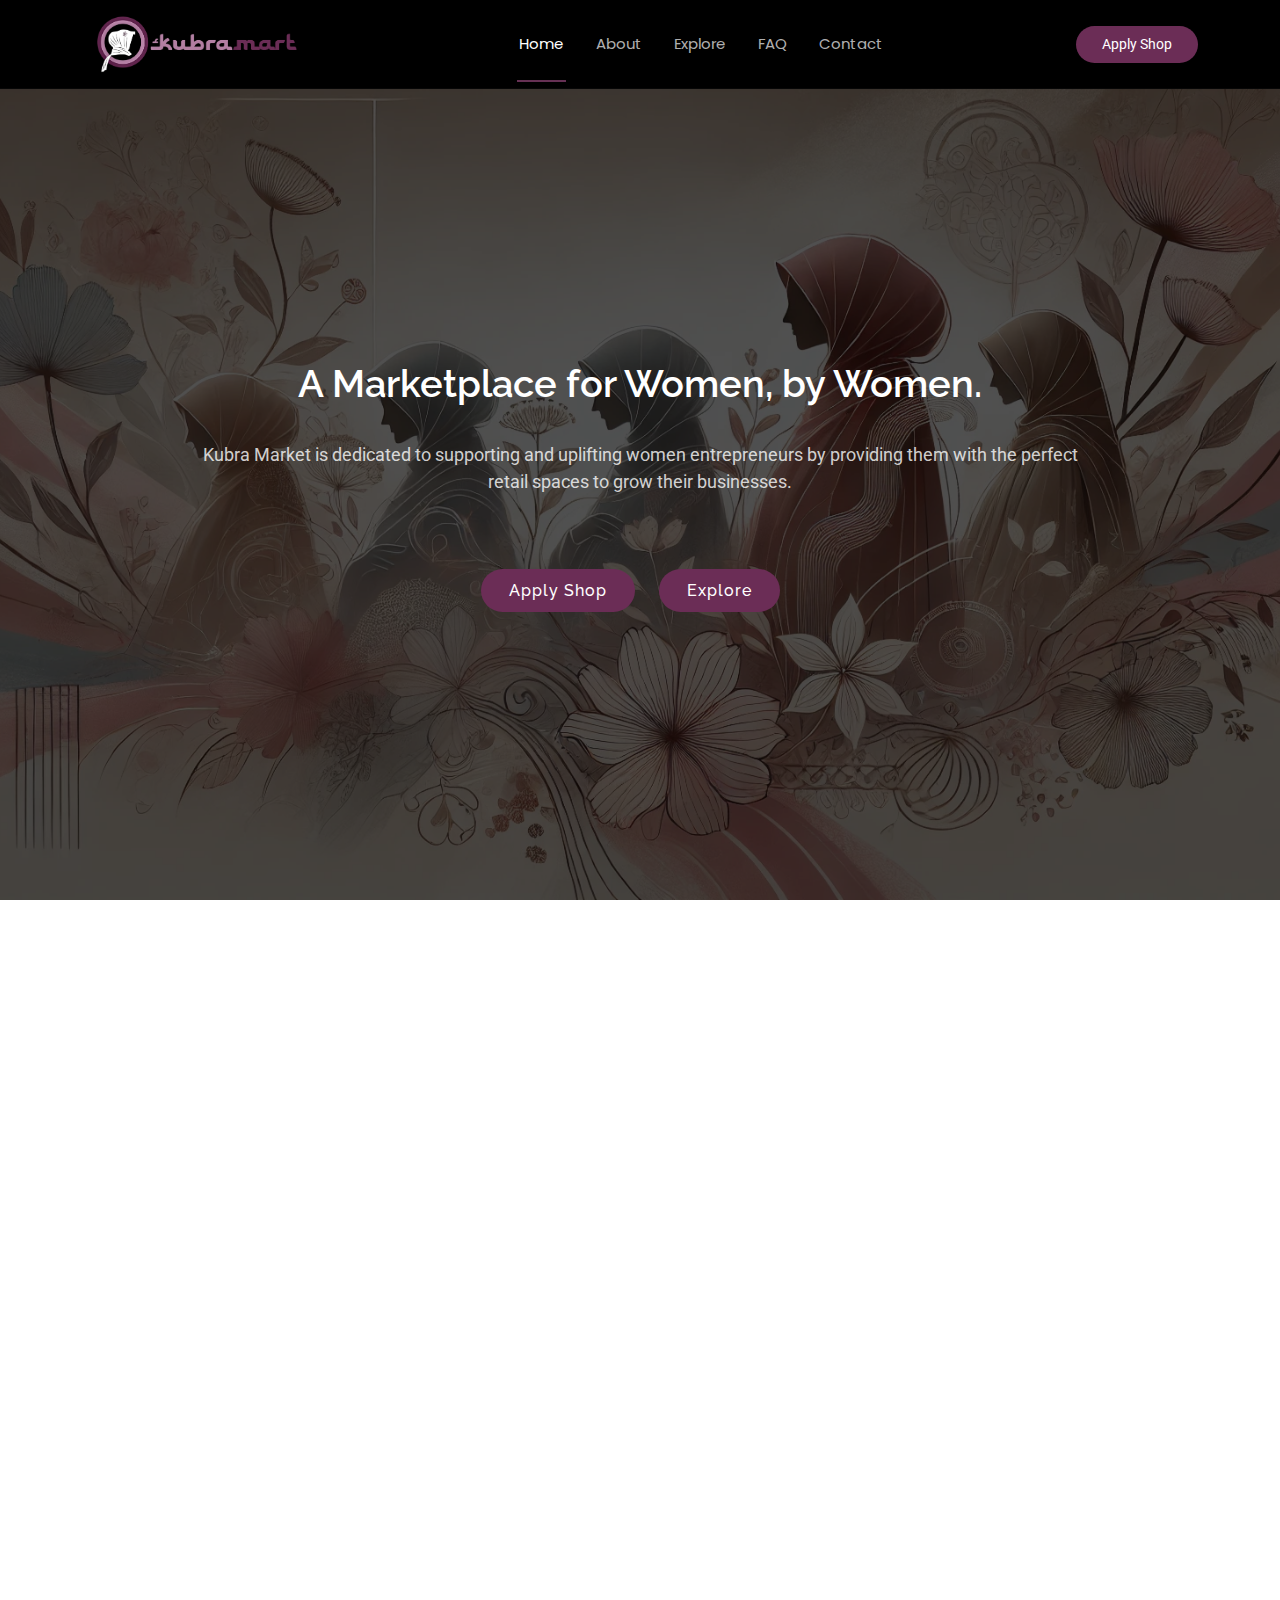
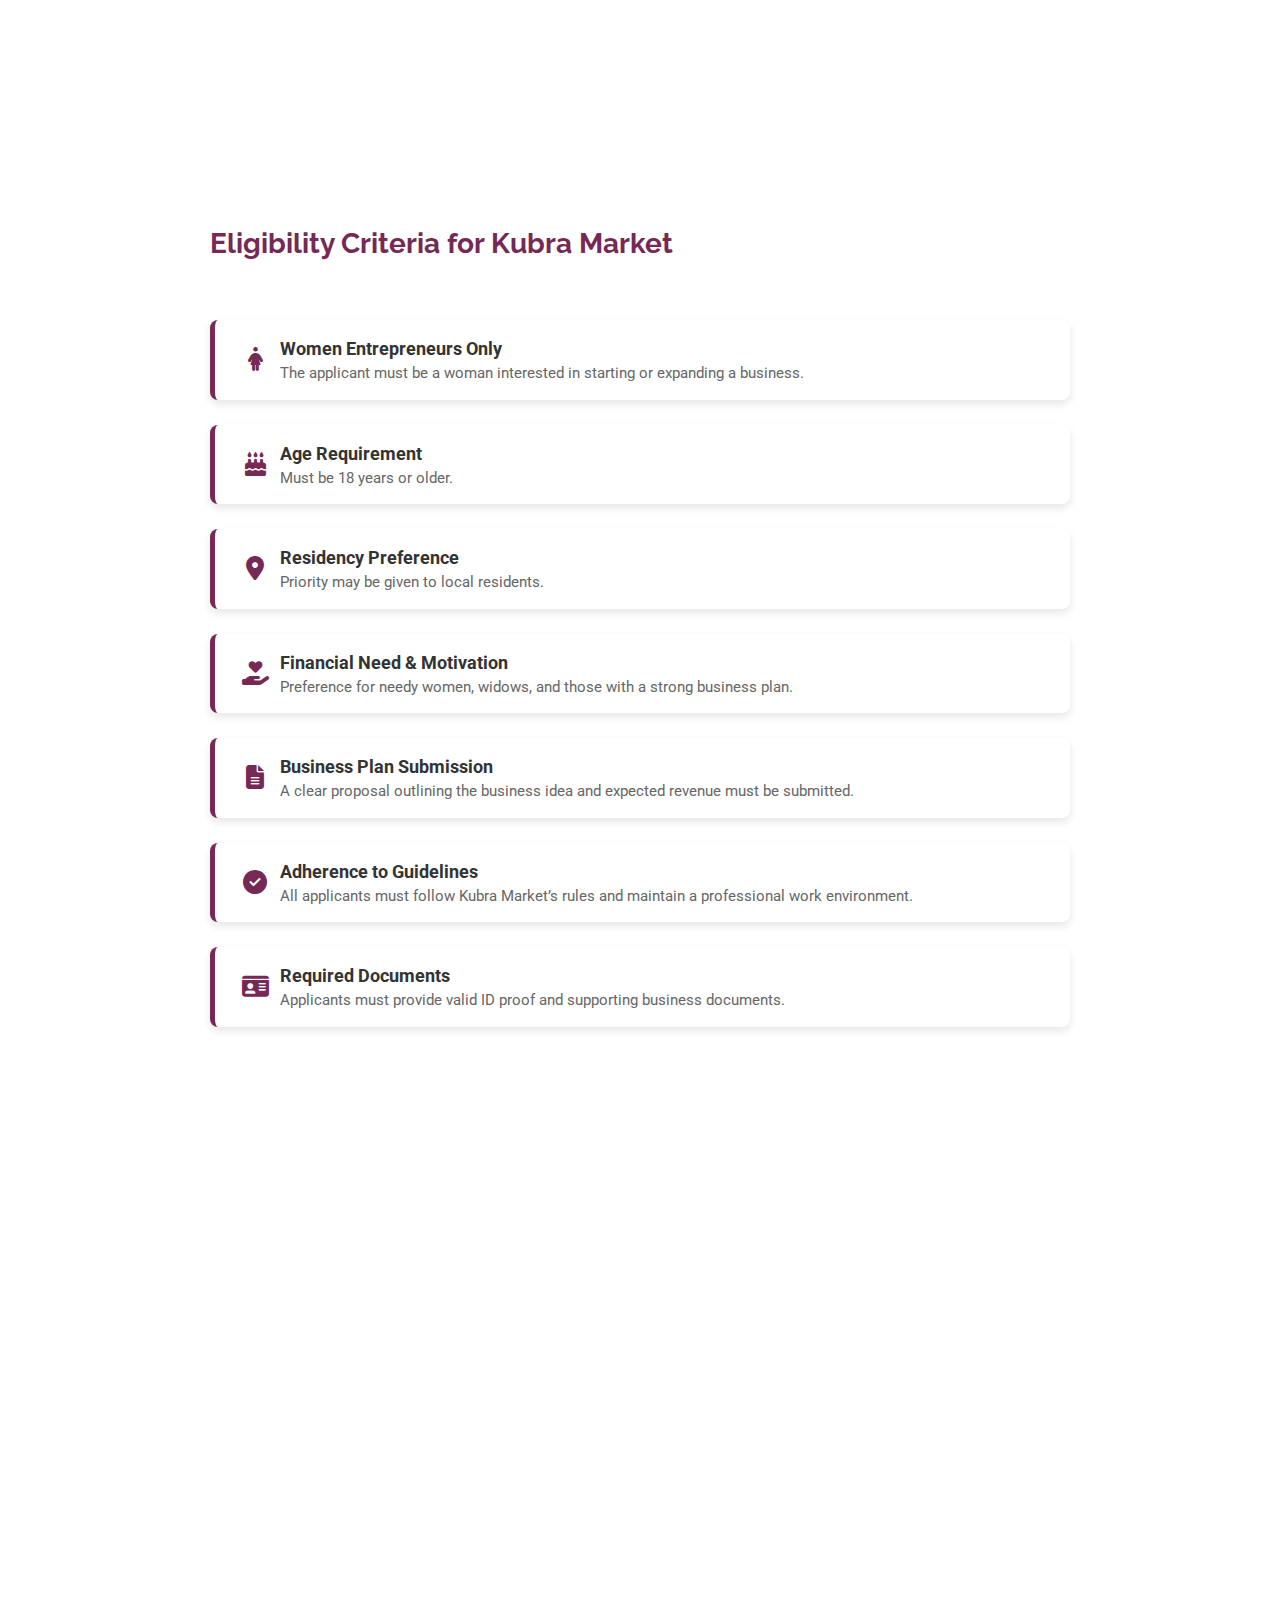
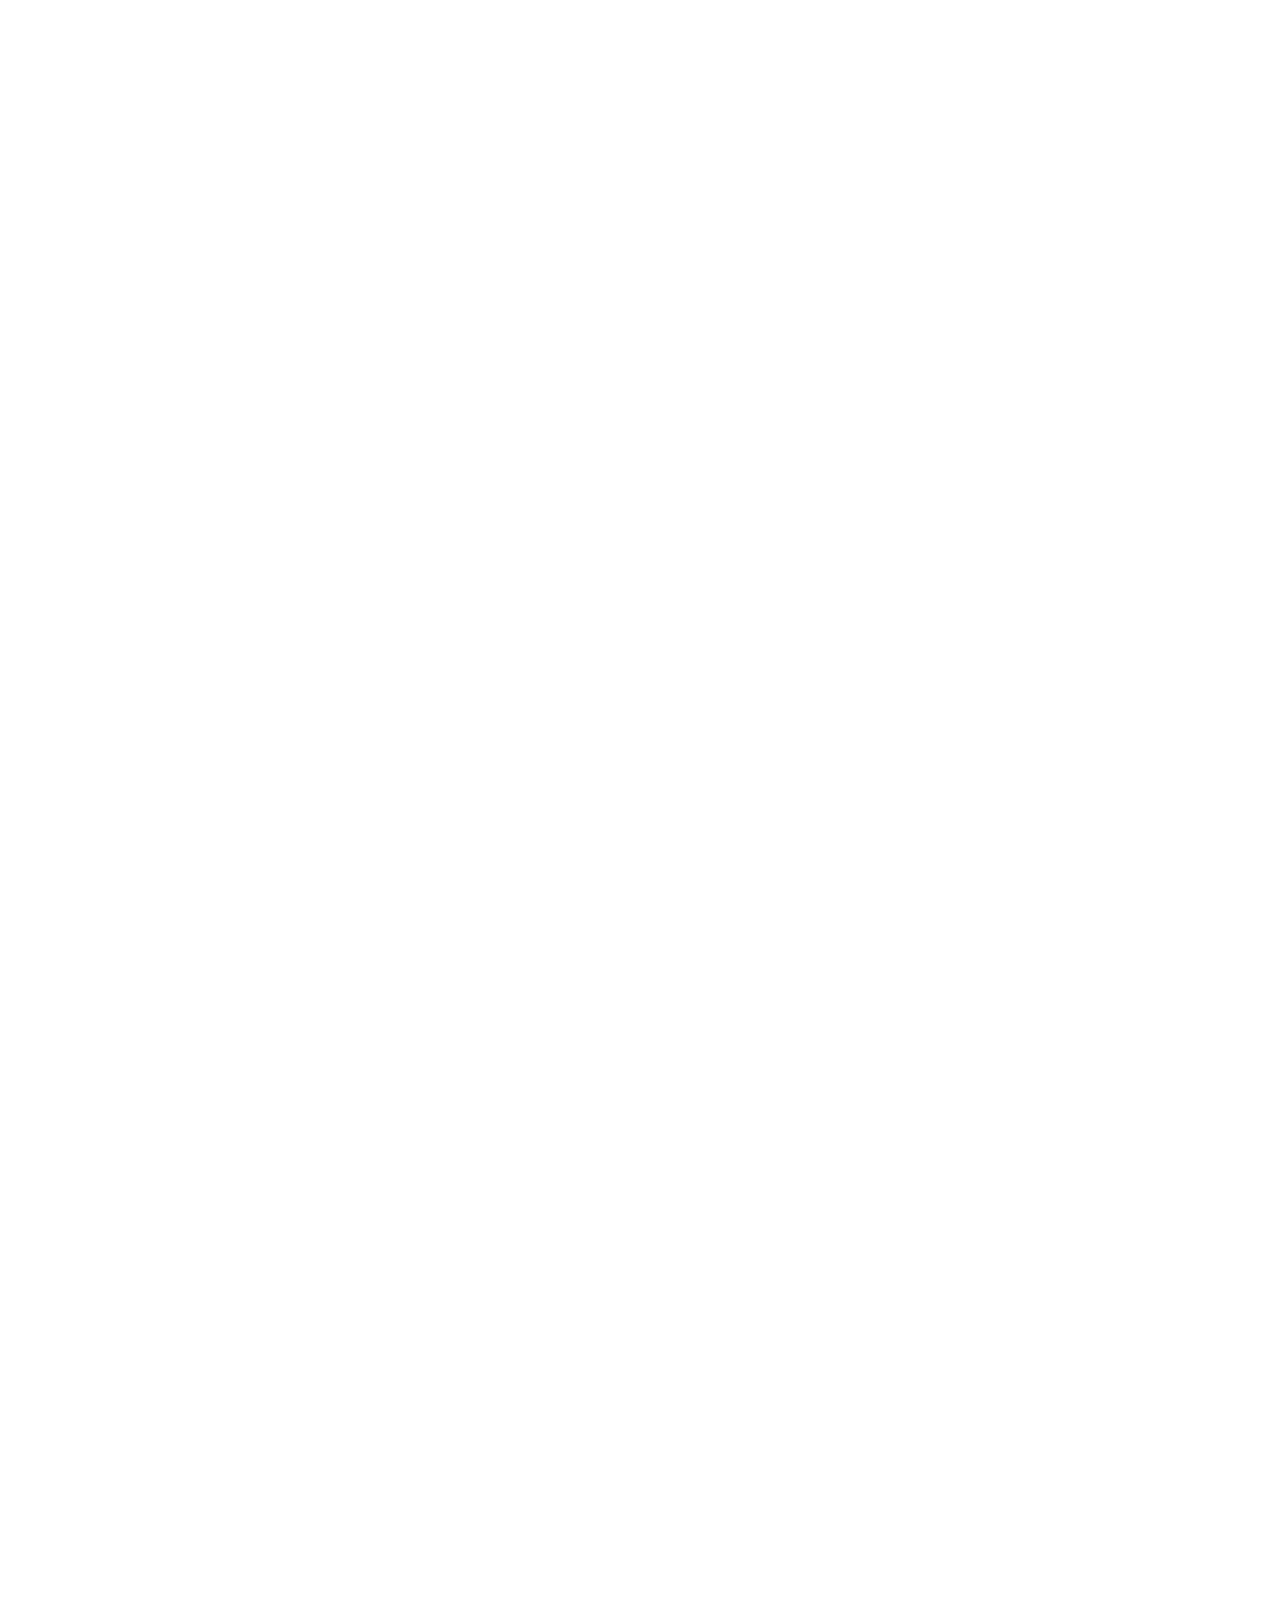
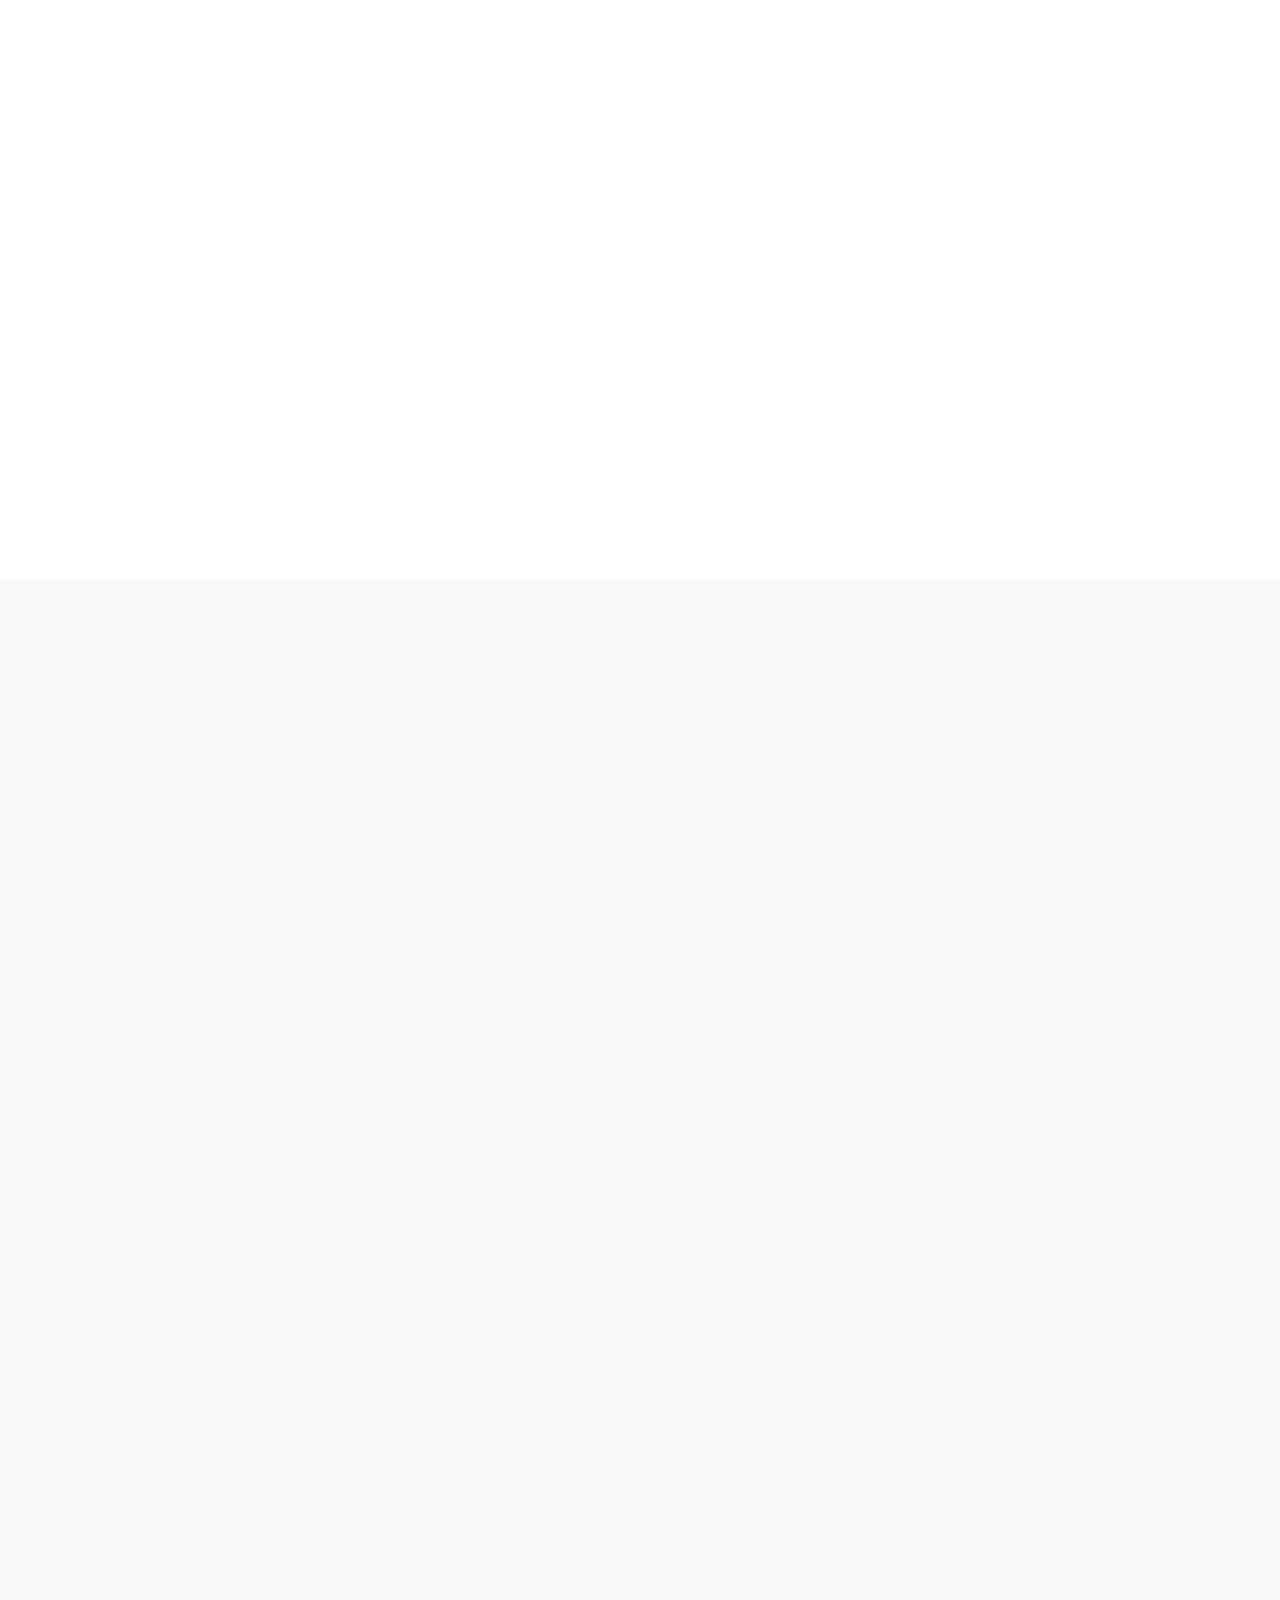
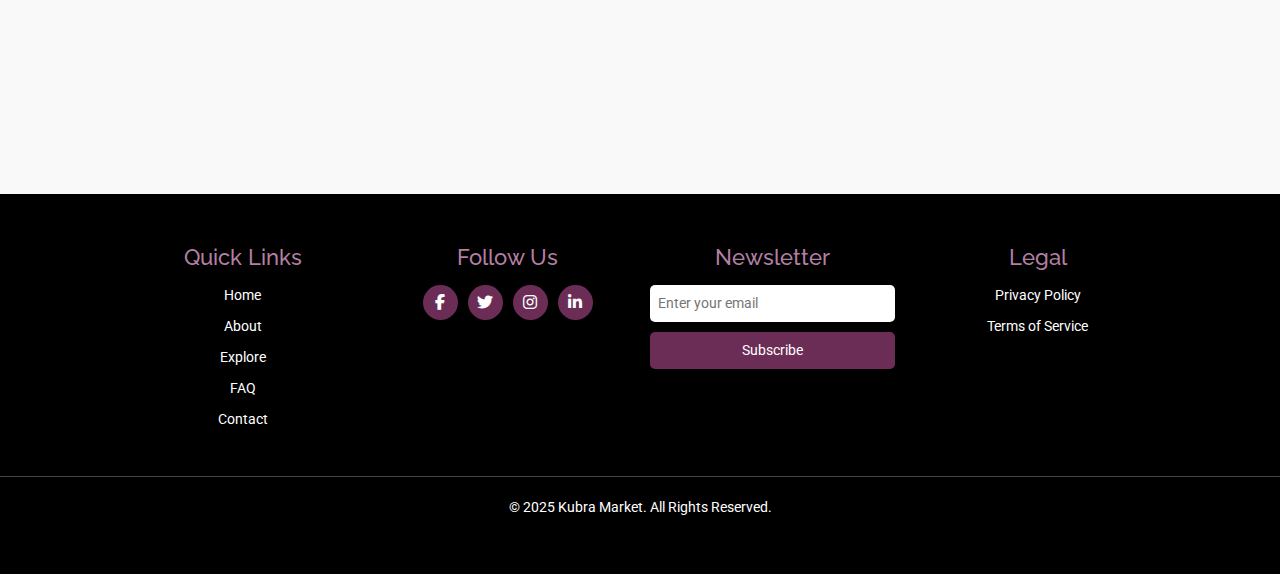
==== commit 4490239b: "commit changes" ====
--- a/index.html
+++ b/index.html
@@ -14,7 +14,7 @@
 
   <!-- Fonts -->
 
-   
+
   <link rel="stylesheet" href="https://cdnjs.cloudflare.com/ajax/libs/font-awesome/6.7.2/css/all.min.css">
   <link href="https://fonts.googleapis.com" rel="preconnect">
   <link href="https://fonts.gstatic.com" rel="preconnect" crossorigin>
@@ -46,10 +46,15 @@
 
     .ulli i {
       color: #b37fa3;
+
+    }
+
+    .ulli li {
+      margin-bottom: 20px;
     }
 
     .imagefaq {
-      margin-top: 18rem;
+      margin-top: 15rem;
     }
 
     .container-fluid {
@@ -281,7 +286,6 @@
           <img src="/logo.png" alt="">
         </div>
 
-        <!-- <h1 class="sitename">KubraMart</h1> -->
       </a>
 
       <nav id="navmenu" class="navmenu">
@@ -307,15 +311,15 @@
     <!-- Hero Section -->
     <section id="hero" class="hero section dark-background">
 
-      <img src="overlay.jpg" alt="" data-aos="fade-in">
+      <img src="/banner.png" alt="" data-aos="fade-in">
 
       <div class="container d-flex flex-column align-items-center text-center">
         <h2 data-aos="fade-up" data-aos-delay="100">A Marketplace for Women, by Women.</h2>
-        <p data-aos="fade-up" data-aos-delay="200">KubraMart is dedicated to supporting and uplifting women
-          entrepreneurs by providing them with the perfect retail spaces to grow their businesses.</p>
-        <div data-aos="fade-up" data-aos-delay="300">
-          <a href="./index.html" class="glightbox pulsating-play-btn"></a>
-        </div>
+        <br>
+
+        <p data-aos="fade-up" data-aos-delay="200">Kubra Market is dedicated to supporting and uplifting women
+          entrepreneurs by providing them with the perfect <br> retail spaces to grow their businesses.</p>
+        <br>
         <div class="buttons">
           <a href="https://docs.google.com/forms/d/e/1FAIpQLSfo9UIEVpaQEb0wIPZVK91HyoW0plkZc_Guaj6pjHN1O8dt9g/viewform?usp=sharing"
             class="primary">Apply Shop</a>
@@ -331,7 +335,7 @@
       <!-- Section Title -->
       <div class="container section-title" data-aos="fade-up">
         <h2>About</h2>
-        <p>The Vision Behind KubraMart</p>
+        <p>The Vision Behind Kubra Market</p>
       </div><!-- End Section Title -->
 
       <div class="container">
@@ -342,7 +346,7 @@
 
             <ul class="p">
               <li>
-                <p> KubraMart is a transformative initiative by Ambur Muslim
+                <p> Kubra Market is a transformative initiative by Ambur Muslim
                   Education Society (AMES), committed to empowering
                   women by providing them with a dedicated platform to start and grow their own businesses.
                   Understanding
@@ -352,14 +356,14 @@
                   sustainable businesses</p>
               </li>
               <li>
-                <p>At KubraMart, women can establish businesses in
+                <p>At Kubra Market, women can establish businesses in
                   food,
                   fashion, tailoring, beauty, and other essential services, catering exclusively to female customers.
                   This initiative promotes financial independence, community growth, and skill development, ensuring
                   that women have a safe, inclusive, and supportive space to thrive and succeed.</p>
               </li>
               <li>
-                <p> Through KubraMart, AMES envisions a future where
+                <p> Through Kubra Market, AMES envisions a future where
                   women-led
                   businesses flourish, turning ambition into success and making a meaningful impact on the local
                   economy.</p>
@@ -370,7 +374,7 @@
           <div class="col-lg-6 para" data-aos="fade-up" data-aos-delay="200">
 
             <p>
-              By creating dedicated spaces like KubraMart, we ensure a
+              By creating dedicated spaces like Kubra Market, we ensure a
               safer, more inclusive, and empowering business environment, where women can confidently pursue their
               entrepreneurial dreams.
 
@@ -395,7 +399,7 @@
 
 
       <section class="criteria-container" id="eligibility-section">
-        <h2 class="criteria-heading">Eligibility Criteria for KubraMart</h2>
+        <h2 class="criteria-heading">Eligibility Criteria for Kubra Market</h2>
 
         <div class="criteria-box">
           <div class="icon"><i class="fa-solid fa-person-dress"></i></div>
@@ -443,7 +447,7 @@
           <div class="icon"><i class="fas fa-check-circle"></i></div>
           <div class="criteria-text">
             <div class="criteria-title">Adherence to Guidelines</div>
-            <div class="criteria-desc">All applicants must follow KubraMart’s rules and maintain a professional work
+            <div class="criteria-desc">All applicants must follow Kubra Market’s rules and maintain a professional work
               environment.</div>
           </div>
         </div>
@@ -466,8 +470,8 @@
 
       <!-- Section Title -->
       <div class="container section-title" data-aos="fade-up">
-        <h2>Guidelines for KubraMart Shop Owners</h2>
-        <p>To ensure a smooth and professional environment at KubraMart, all shop owners must adhere to the following
+        <h2>Guidelines for Kubra Market Shop Owners</h2>
+        <p>To ensure a smooth and professional environment at Kubra Market, all shop owners must adhere to the following
           guidelines:
         </p>
       </div><!-- End Section Title -->
@@ -485,7 +489,8 @@
               <ul class="ulli text-start">
                 <li><i class="bi bi-check2-circle"></i> <span> Shops must be operated by women and cater exclusively to
                     women customers. </span></li>
-                <li><i class="bi bi-check2-circle"></i> <span> Business hours should align with KubraMart's operational
+                <li><i class="bi bi-check2-circle"></i> <span> Business hours should align with Kubra Market's
+                    operational
                     timings. </span></li>
                 <li><i class="bi bi-check2-circle"></i> <span> Shop owners must actively run their business and avoid
                     keeping the space idle. </span></li>
@@ -601,10 +606,11 @@
 
               <div class="faq-item faq-active">
                 <i class="faq-icon bi bi-question-circle"></i>
-                <h3>What is KubraMart?</h3>
+                <h3>What is Kubra Market?</h3>
                 <div class="faq-content">
                   <p>
-                    KubraMart is a women-exclusive shopping complex initiated by Ambur Muslim Education Society (AMES)
+                    Kubra Market is a women-exclusive shopping complex initiated by Ambur Muslim Education Society
+                    (AMES)
                     to support women entrepreneurs by providing subsidized rental shops. It serves as a dedicated
                     marketplace for women to establish and grow their businesses while catering exclusively to female
                     customers.</p>
@@ -614,7 +620,7 @@
 
               <div class="faq-item">
                 <i class="faq-icon bi bi-question-circle"></i>
-                <h3> Who can apply for a shop at KubraMart?</h3>
+                <h3> Who can apply for a shop at Kubra Market?</h3>
                 <div class="faq-content">
                   <p>Only women entrepreneurs who wish to start or expand a business in areas such as food, fashion,
                     tailoring, beauty, and other women-centric services are eligible to apply.</p>
@@ -646,7 +652,7 @@
 
               <div class="faq-item">
                 <i class="faq-icon bi bi-question-circle"></i>
-                <h3>What types of businesses are allowed in KubraMart?</h3>
+                <h3>What types of businesses are allowed in Kubra Market?</h3>
                 <div class="faq-content">
 
                   <ul class="ulli">
@@ -668,18 +674,18 @@
                 <h3> Can I run a business with a partner?</h3>
                 <div class="faq-content">
                   <p>Yes, but all partners must be women, and the shop should be operated strictly in accordance with
-                    KubraMart's guidelines.</p>
+                    Kubra Market's guidelines.</p>
                 </div>
                 <i class="faq-toggle bi bi-chevron-right"></i>
               </div><!-- End Faq item-->
 
               <div class="faq-item">
                 <i class="faq-icon bi bi-question-circle"></i>
-                <h3> What support does KubraMart provide to women entrepreneurs?
+                <h3> What support does Kubra Market provide to women entrepreneurs?
                 </h3>
                 <div class="faq-content">
                   <ul class="ulli">
-                    <li> <span>KubraMart aims to empower women by providing:
+                    <li> <span>Kubra Market aims to empower women by providing:
                       </span></li>
 
                     <li><i class="bi bi-check2-circle"></i> <span>Affordable rental space</span></li>
@@ -719,7 +725,7 @@
 
               <div class="faq-item">
                 <i class="faq-icon bi bi-question-circle"></i>
-                <h3>How can I contact KubraMart for more details?
+                <h3>How can I contact Kubra Market for more details?
                 </h3>
                 <div class="faq-content">
 
@@ -745,9 +751,13 @@
 
           </div>
 
+          <!-- <div class="col-lg-5 order-1 order-lg-2">
+            <img src="img/img/faq.jpg" class="img-fluid imagefaq" alt="" data-aos="zoom-in" data-aos-delay="100">
+          </div> -->
           <div class="col-lg-5 order-1 order-lg-2">
-            <img src="img/img/faq.jpg" class="img-fluid imagefaq" alt="" data-aos="zoom-in" data-aos-delay="100">
-          </div>
+            <img src="/faq.svg" class="img-fluid imagefaq" alt="FAQ Icon" data-aos="zoom-in" data-aos-delay="100">
+          </div>
+
         </div>
 
       </div>
@@ -829,7 +839,7 @@
           </div><!-- End Contact Form -->
 
           <div class="container section-title" data-aos="fade-up">
-            <h2>Kubramart Location</h2>
+            <h2>Kubra Market Location</h2>
           </div>
           <div class="map-container">
             <iframe
@@ -895,7 +905,7 @@
 
     <div class="footer-bottom">
 
-      <p>&copy; 2025 KubraMart. All Rights Reserved.</p>
+      <p>&copy; 2025 Kubra Market. All Rights Reserved.</p>
     </div>
   </footer>
   <!-- footer end -->
--- a/css/main.css
+++ b/css/main.css
@@ -1,15 +1,3 @@
-/**
-* Template Name: KnightOne
-* Template URL: https://bootstrapmade.com/knight-simple-one-page-bootstrap-template/
-* Updated: Oct 16 2024 with Bootstrap v5.3.3
-* Author: BootstrapMade.com
-* License: https://bootstrapmade.com/license/
-*/
-
-/*--------------------------------------------------------------
-# Font & Color Variables
-# Help: https://bootstrapmade.com/color-system/
---------------------------------------------------------------*/
 /* Fonts */
 :root {
   --default-font: "Roboto", system-ui, -apple-system, "Segoe UI", Roboto, "Helvetica Neue", Arial, "Noto Sans", "Liberation Sans", sans-serif, "Apple Color Emoji", "Segoe UI Emoji", "Segoe UI Symbol", "Noto Color Emoji";
@@ -99,85 +87,6 @@
   font-family: var(--heading-font);
 }
 
-/* Pulsating Play Button
-------------------------------*/
-.pulsating-play-btn {
-  width: 94px;
-  height: 94px;
-  background: radial-gradient(var(--accent-color) 50%, color-mix(in srgb, var(--accent-color), transparent 75%) 52%);
-  border-radius: 50%;
-  display: block;
-  position: relative;
-  overflow: hidden;
-}
-
-.pulsating-play-btn:before {
-  content: "";
-  position: absolute;
-  width: 120px;
-  height: 120px;
-  animation-delay: 0s;
-  animation: pulsate-play-btn 2s;
-  animation-direction: forwards;
-  animation-iteration-count: infinite;
-  animation-timing-function: steps;
-  opacity: 1;
-  border-radius: 50%;
-  border: 5px solid color-mix(in srgb, var(--accent-color), transparent 30%);
-  top: -15%;
-  left: -15%;
-  background: rgba(198, 16, 0, 0);
-}
-
-.pulsating-play-btn:after {
-  content: "";
-  position: absolute;
-  left: 50%;
-  top: 50%;
-  transform: translateX(-40%) translateY(-50%);
-  width: 0;
-  height: 0;
-  border-top: 10px solid transparent;
-  border-bottom: 10px solid transparent;
-  border-left: 15px solid #fff;
-  z-index: 100;
-  transition: all 400ms cubic-bezier(0.55, 0.055, 0.675, 0.19);
-}
-
-.pulsating-play-btn:hover:before {
-  content: "";
-  position: absolute;
-  left: 50%;
-  top: 50%;
-  transform: translateX(-40%) translateY(-50%);
-  width: 0;
-  height: 0;
-  border: none;
-  border-top: 10px solid transparent;
-  border-bottom: 10px solid transparent;
-  border-left: 15px solid #fff;
-  z-index: 200;
-  animation: none;
-  border-radius: 0;
-}
-
-.pulsating-play-btn:hover:after {
-  border-left: 15px solid var(--accent-color);
-  transform: scale(20);
-}
-
-@keyframes pulsate-play-btn {
-  0% {
-    transform: scale(0.6, 0.6);
-    opacity: 1;
-  }
-
-  100% {
-    transform: scale(1, 1);
-    opacity: 0;
-  }
-}
-
 /* PHP Email Form Messages
 ------------------------------*/
 .php-email-form .error-message {
@@ -775,7 +684,8 @@
   padding-bottom: 60px;
   position: relative;
 }
-#padding{
+
+#padding {
   padding-bottom: 0;
 }
 
@@ -865,7 +775,8 @@
   font-weight: 500;
   font-size: 16px;
   letter-spacing: 1px;
-  padding: 10px 28px;
+  padding: 12px 28px;
+  /* padding: 15px 20px; */
   border-radius: 50px;
   transition: 0.3s;
 
@@ -1110,7 +1021,7 @@
 /*--------------------------------------------------------------
 # Contact Section
 --------------------------------------------------------------*/
- .contact .info-item+.info-item {
+.contact .info-item+.info-item {
   margin-top: 40px;
 }
 
@@ -1185,4 +1096,4 @@
 
 .contact .php-email-form button[type=submit]:hover {
   background: color-mix(in srgb, var(--accent-color), transparent 25%);
-} 
+}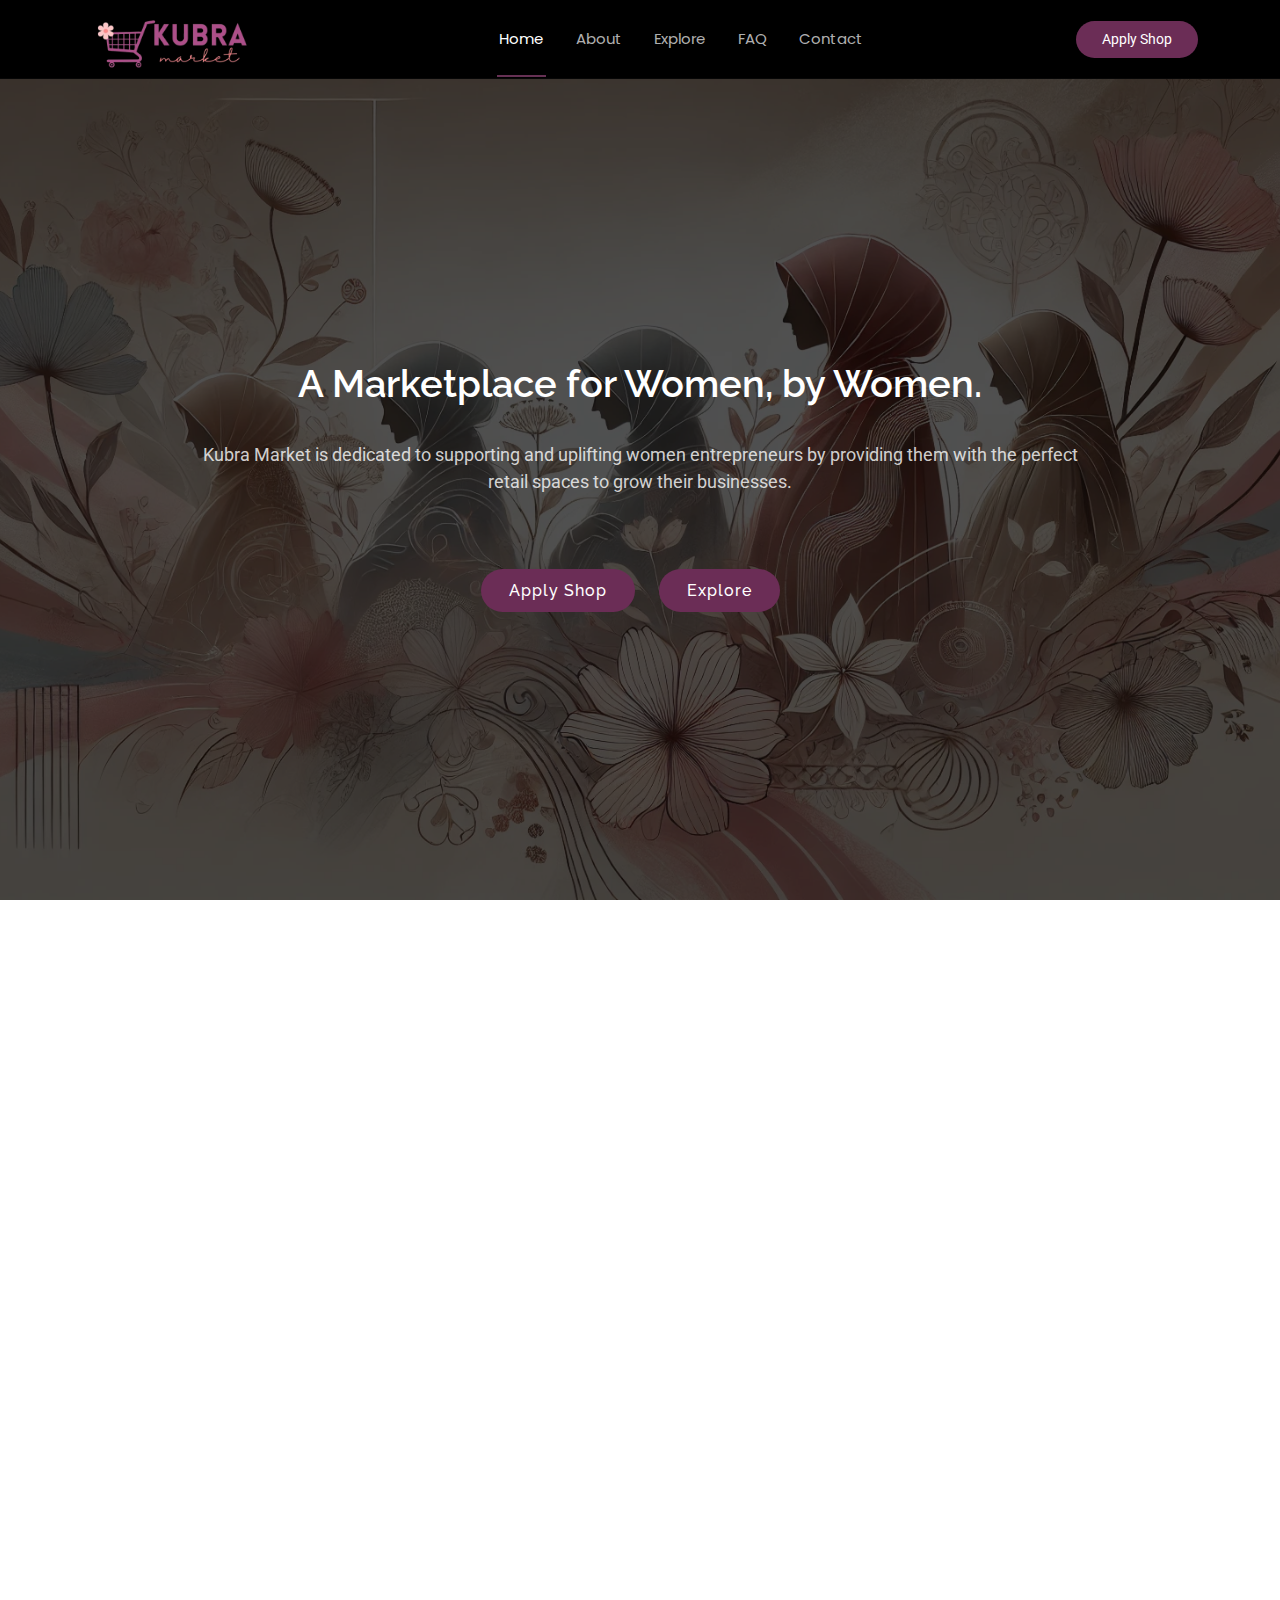
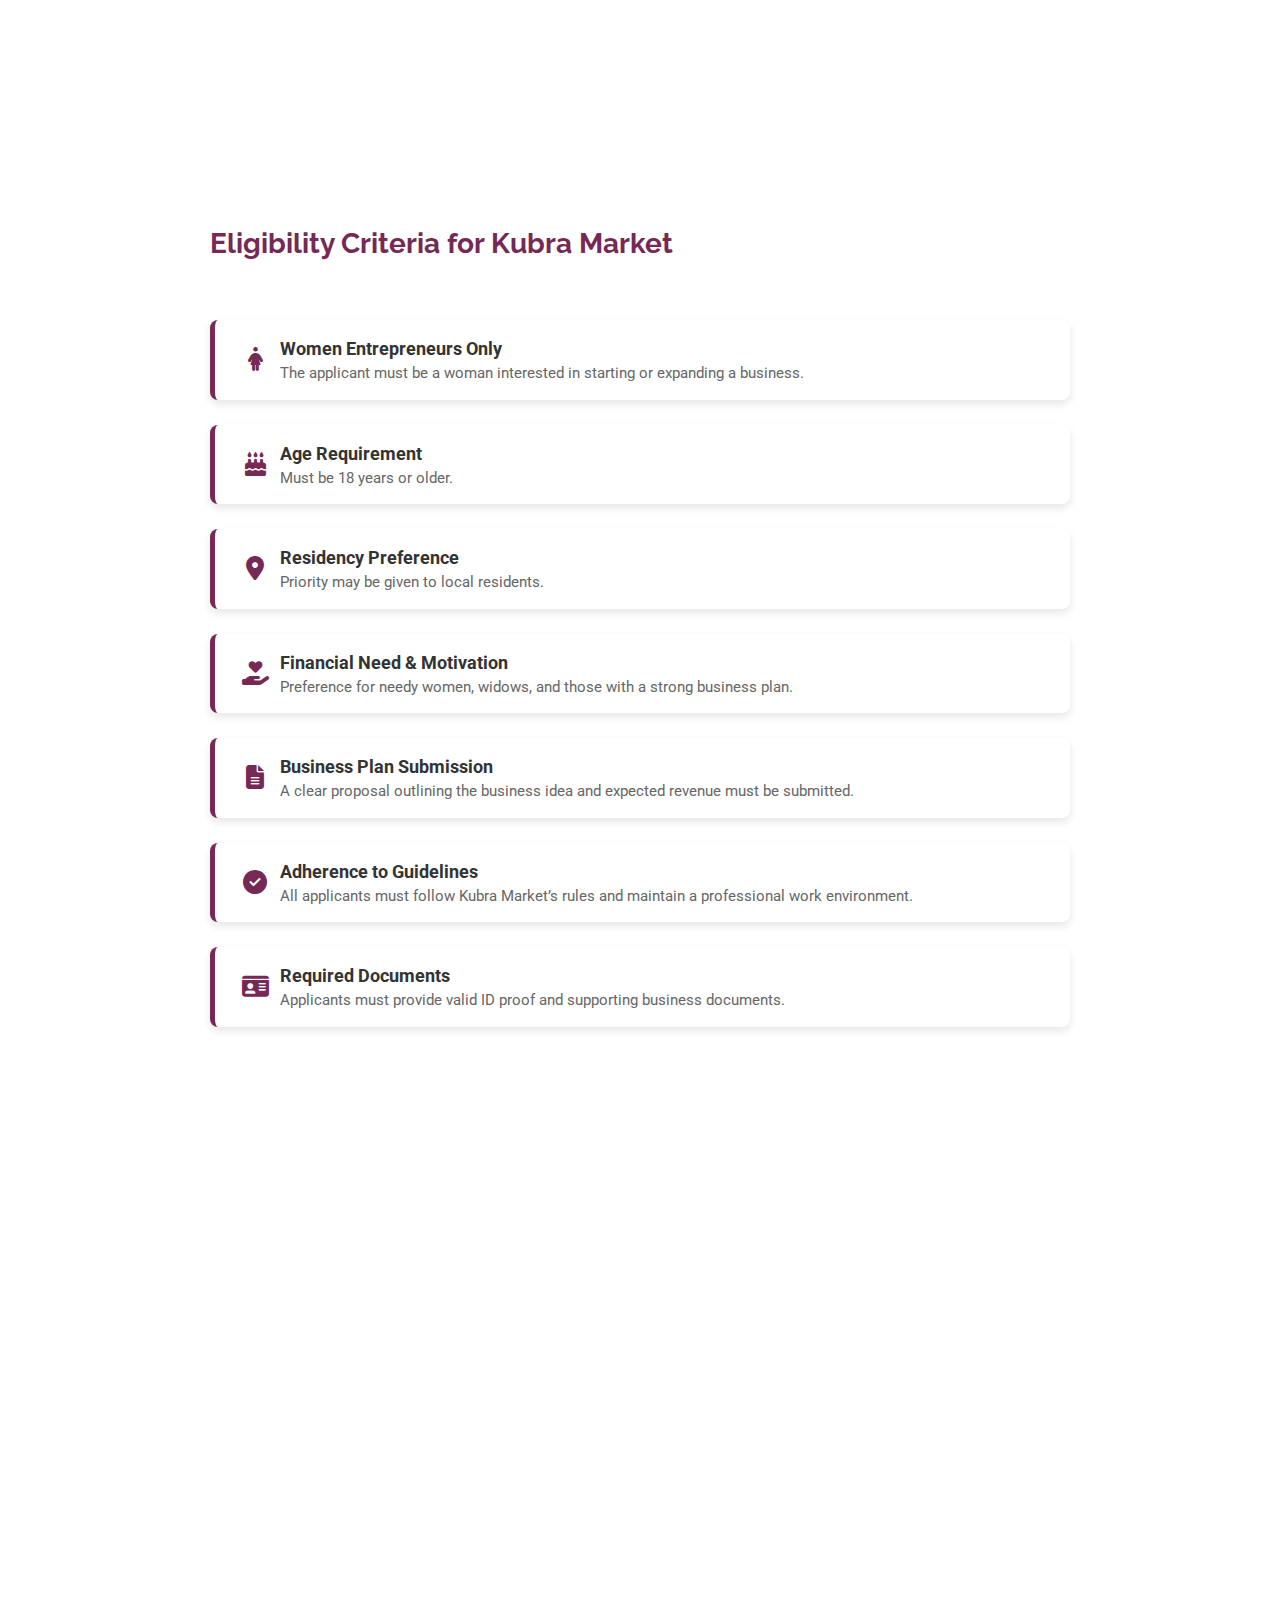
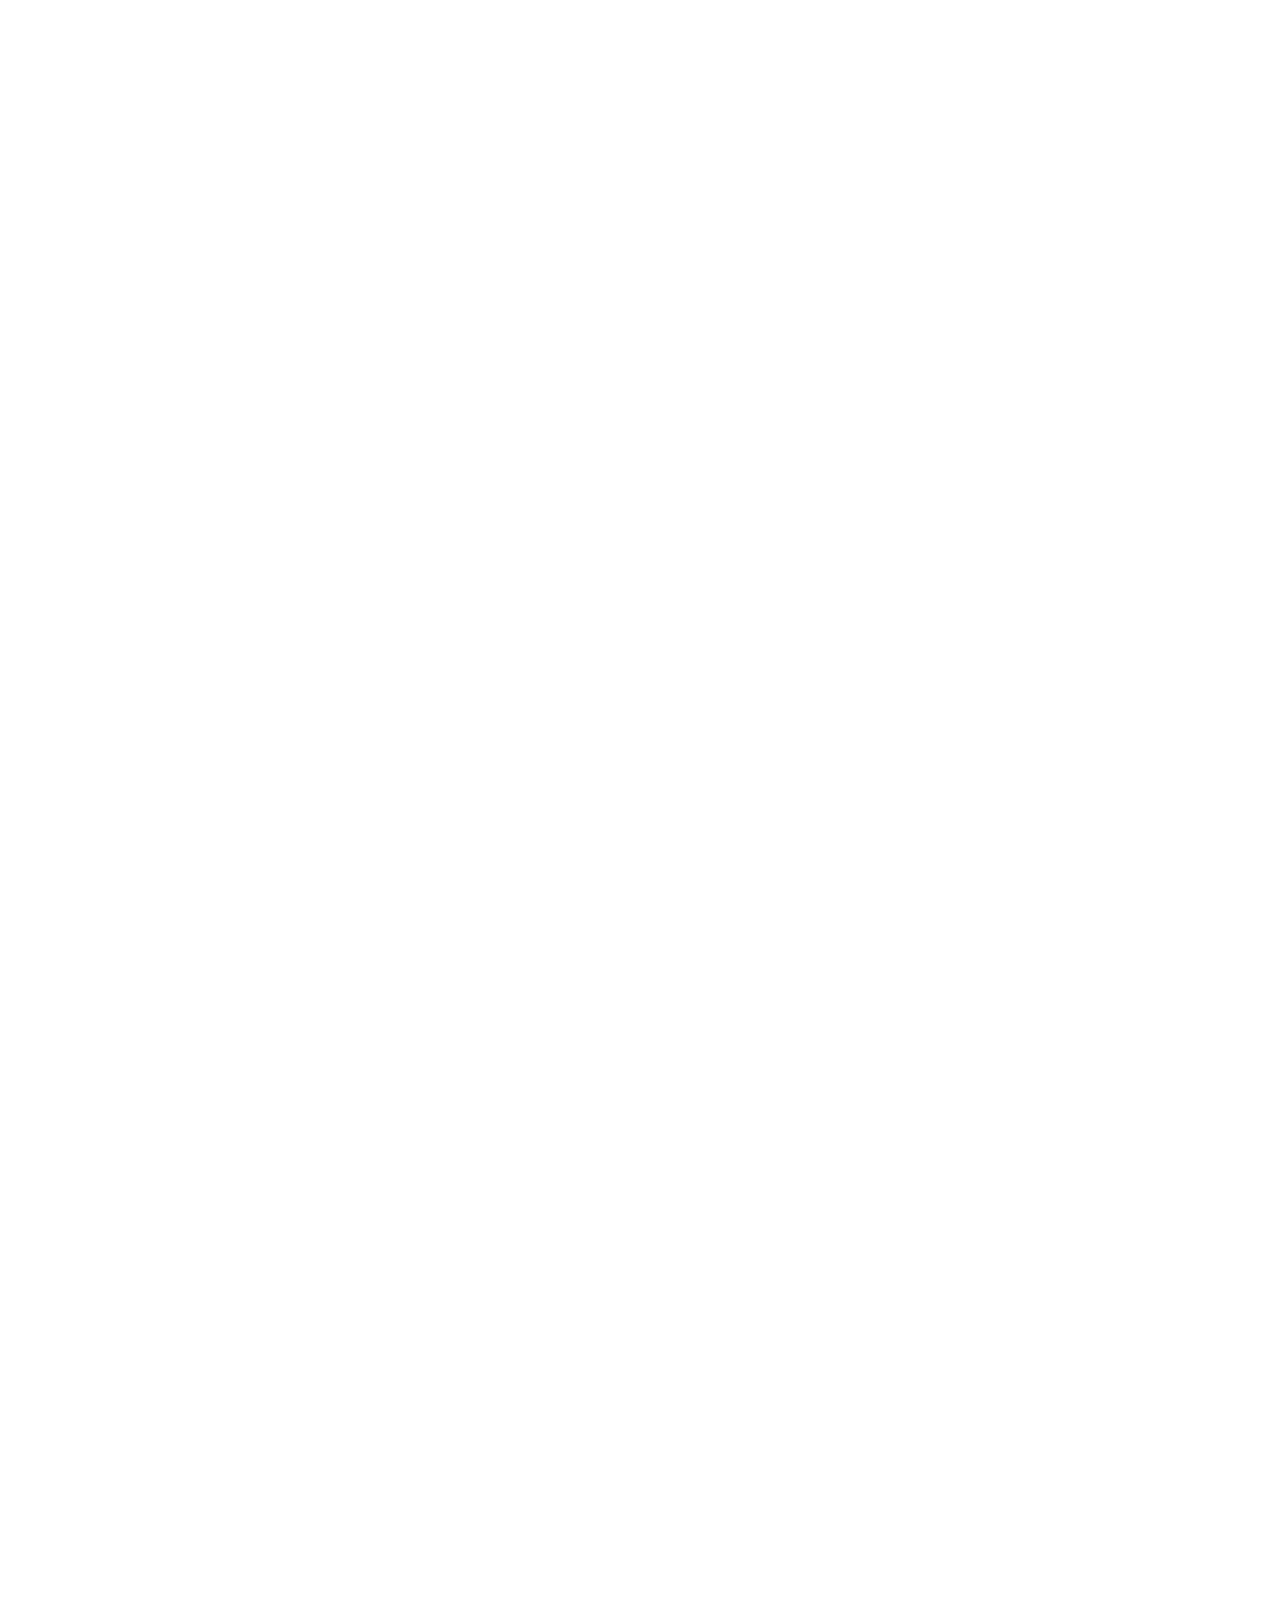
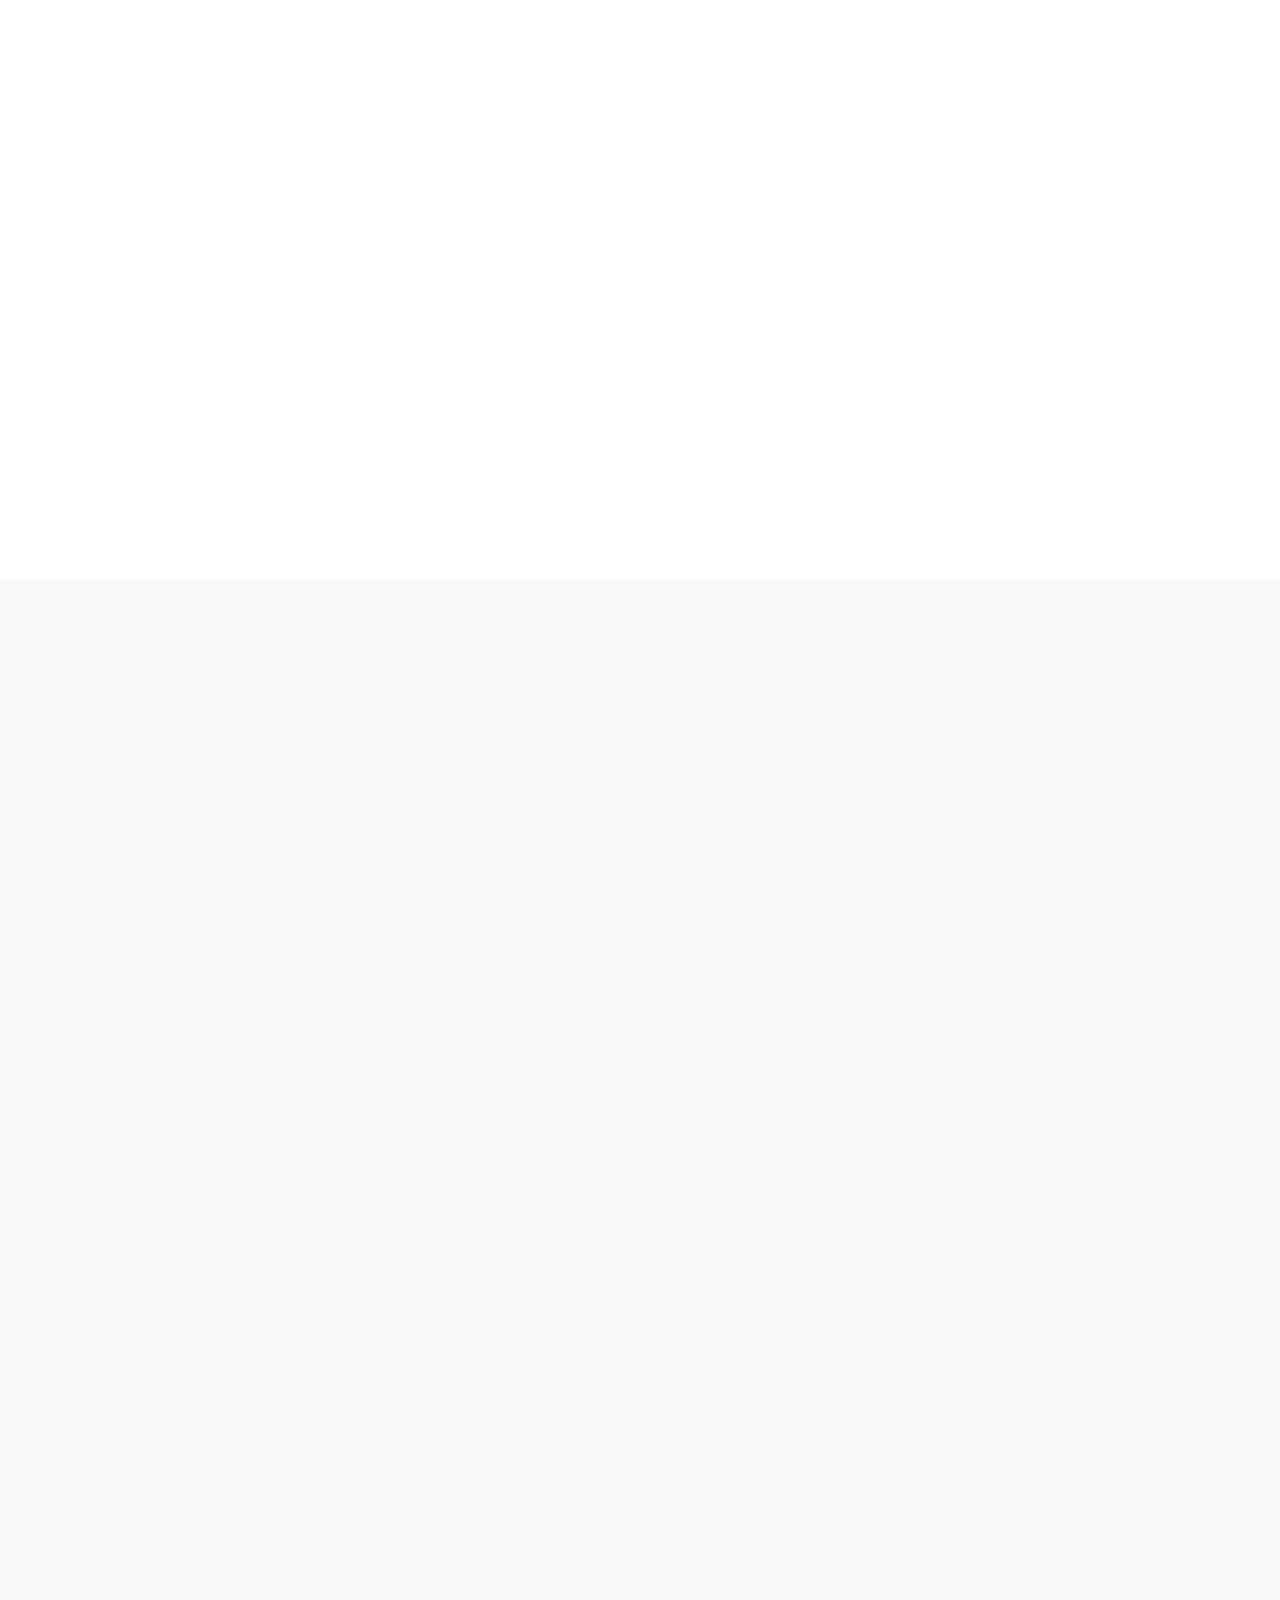
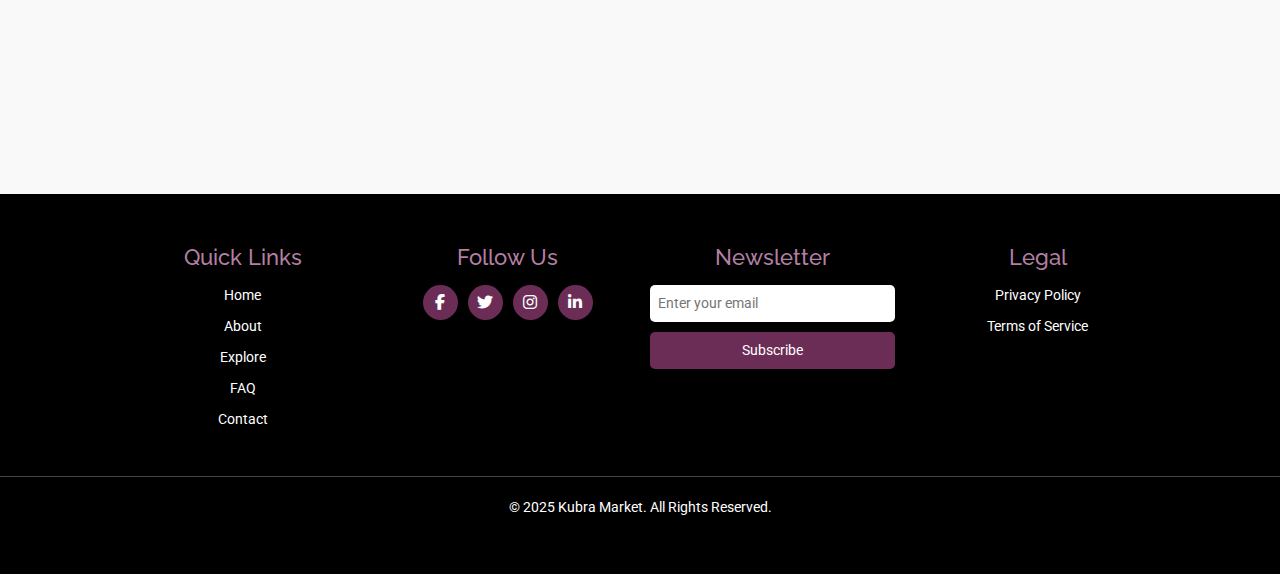
==== commit a2f8d3aa: "commit changes" ====
--- a/index.html
+++ b/index.html
@@ -4,13 +4,13 @@
 <head>
   <meta charset="utf-8">
   <meta content="width=device-width, initial-scale=1.0" name="viewport">
-  <title>KubraMart</title>
+  <title>Kubra Market</title>
   <meta name="description" content="">
   <meta name="keywords" content="">
 
   <!-- Favicons -->
-  <link href="/Favicon-logo.jpeg" rel="icon">
-  <link href="/Favicon-logo.jpeg" rel="apple-touch-icon">
+  <link href="/ICON.png" rel="icon">
+  <link href="/ICON.png" rel="apple-touch-icon">
 
   <!-- Fonts -->
 
@@ -37,8 +37,8 @@
     }
 
     .logomart img {
-      width: 230px;
-      height: 68px;
+      width: 190px;
+      height: 58px;
       position: relative;
       z-index: 99;
       object-fit: cover;
@@ -283,7 +283,7 @@
       <a href="index.html" class="logo d-flex align-items-center me-auto me-xl-0">
         <!-- Uncomment the line below if you also wish to use an image logo -->
         <div class="logomart">
-          <img src="/logo.png" alt="">
+          <img src="/kubra market.png" alt="">
         </div>
 
       </a>
--- a/css/main.css
+++ b/css/main.css
@@ -156,14 +156,6 @@
 }
 
 
-
-.header .logo h1 {
-  font-size: 30px;
-  margin: 0;
-  font-weight: 700;
-  color: var(--heading-color);
-}
-
 .header .cta-btn,
 .header .cta-btn:focus {
   color: var(--contrast-color);
@@ -469,68 +461,6 @@
 }
 
 /*--------------------------------------------------------------
-# Global Footer
---------------------------------------------------------------*/
-.footer {
-  color: var(--default-color);
-  background-color: var(--background-color);
-  font-size: 14px;
-  text-align: center;
-  padding: 30px 0;
-  position: relative;
-}
-
-.footer h3 {
-  font-size: 36px;
-  font-weight: 700;
-  position: relative;
-  padding: 0;
-  margin: 0 0 15px 0;
-}
-
-.footer p {
-  font-size: 15;
-  font-style: italic;
-  padding: 0;
-  margin: 0 0 30px 0;
-}
-
-.footer .social-links {
-  margin: 0 0 30px 0;
-}
-
-.footer .social-links a {
-  font-size: 16px;
-  display: flex;
-  align-items: center;
-  justify-content: center;
-  background: var(--accent-color);
-  color: var(--contrast-color);
-  line-height: 1;
-  margin: 0 4px;
-  border-radius: 50%;
-  text-align: center;
-  width: 36px;
-  height: 36px;
-  transition: 0.3s;
-}
-
-.footer .social-links a:hover {
-  background: color-mix(in srgb, var(--accent-color), transparent 20%);
-  text-decoration: none;
-}
-
-.footer .copyright {
-  padding-top: 25px;
-  border-top: 1px solid color-mix(in srgb, var(--default-color), transparent 90%);
-}
-
-.footer .credits {
-  font-size: 13px;
-  padding-top: 5px;
-}
-
-/*--------------------------------------------------------------
 # Preloader
 --------------------------------------------------------------*/
 #preloader {
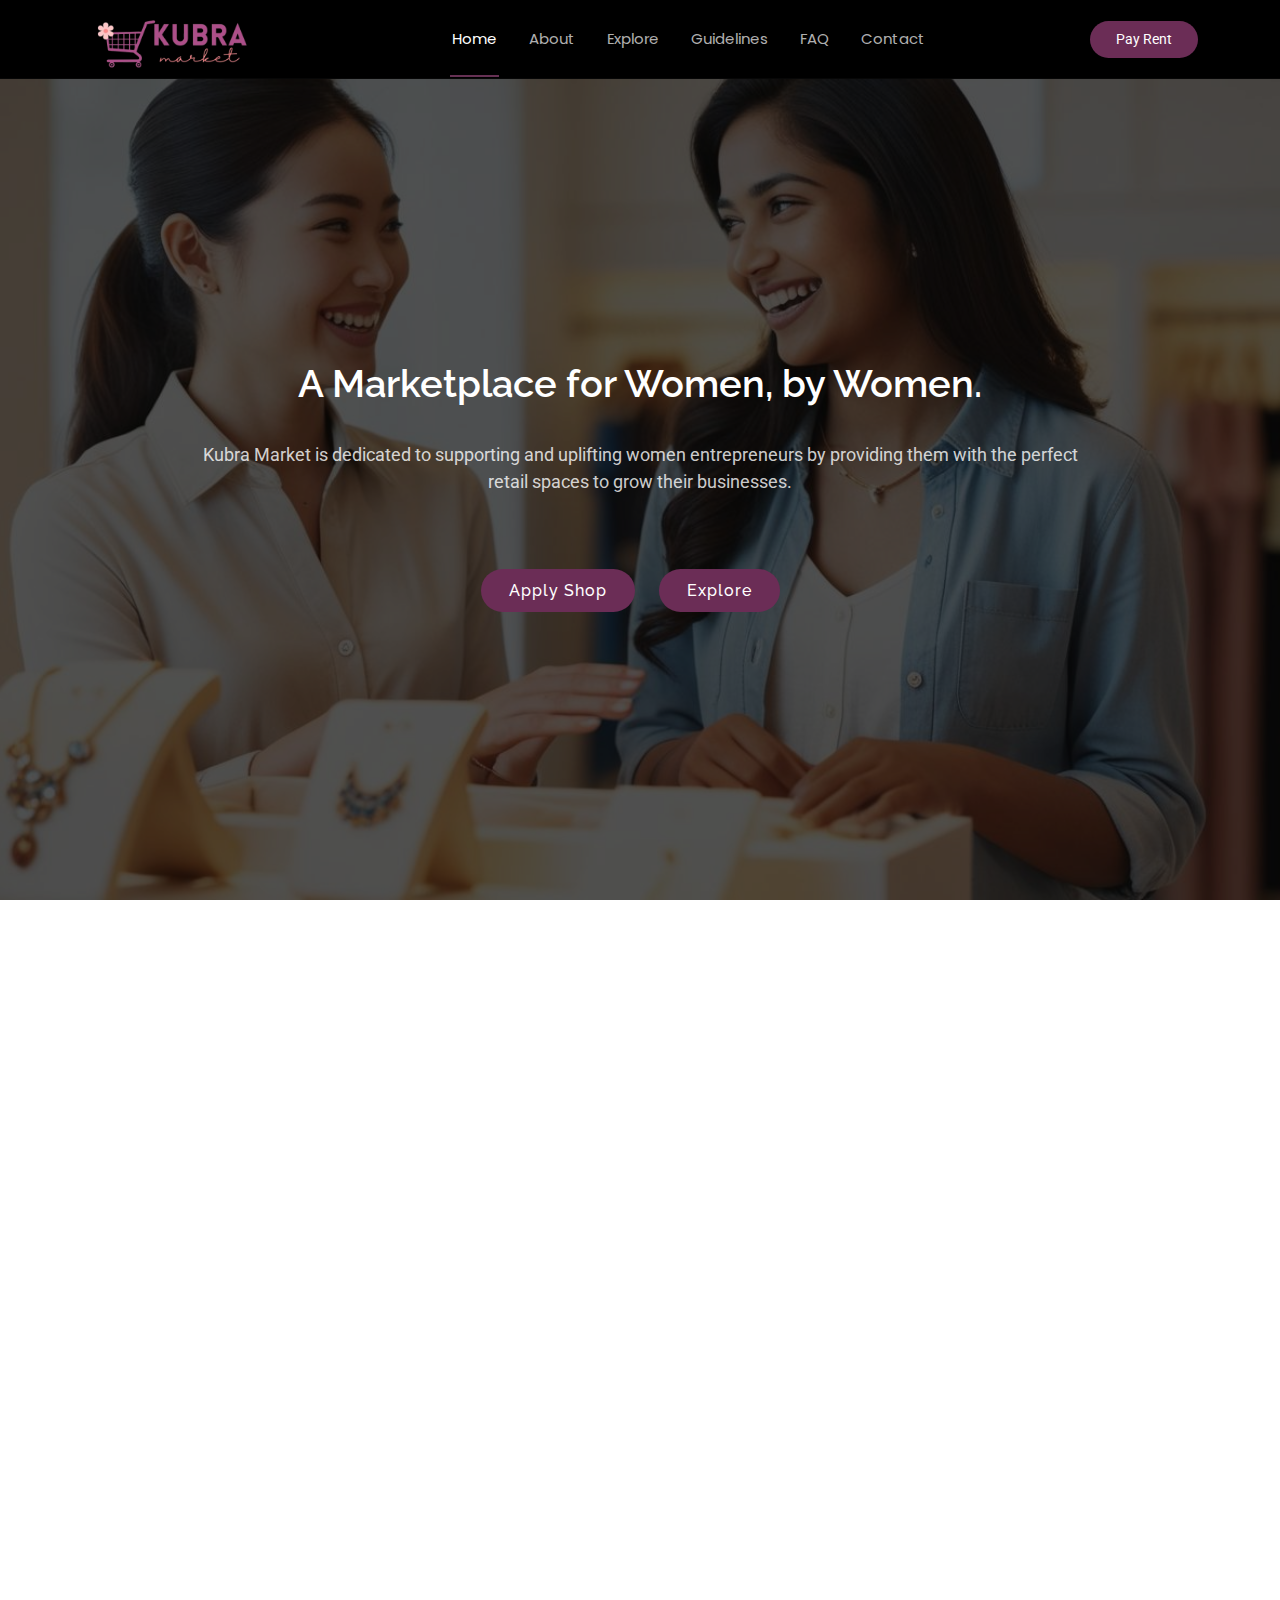
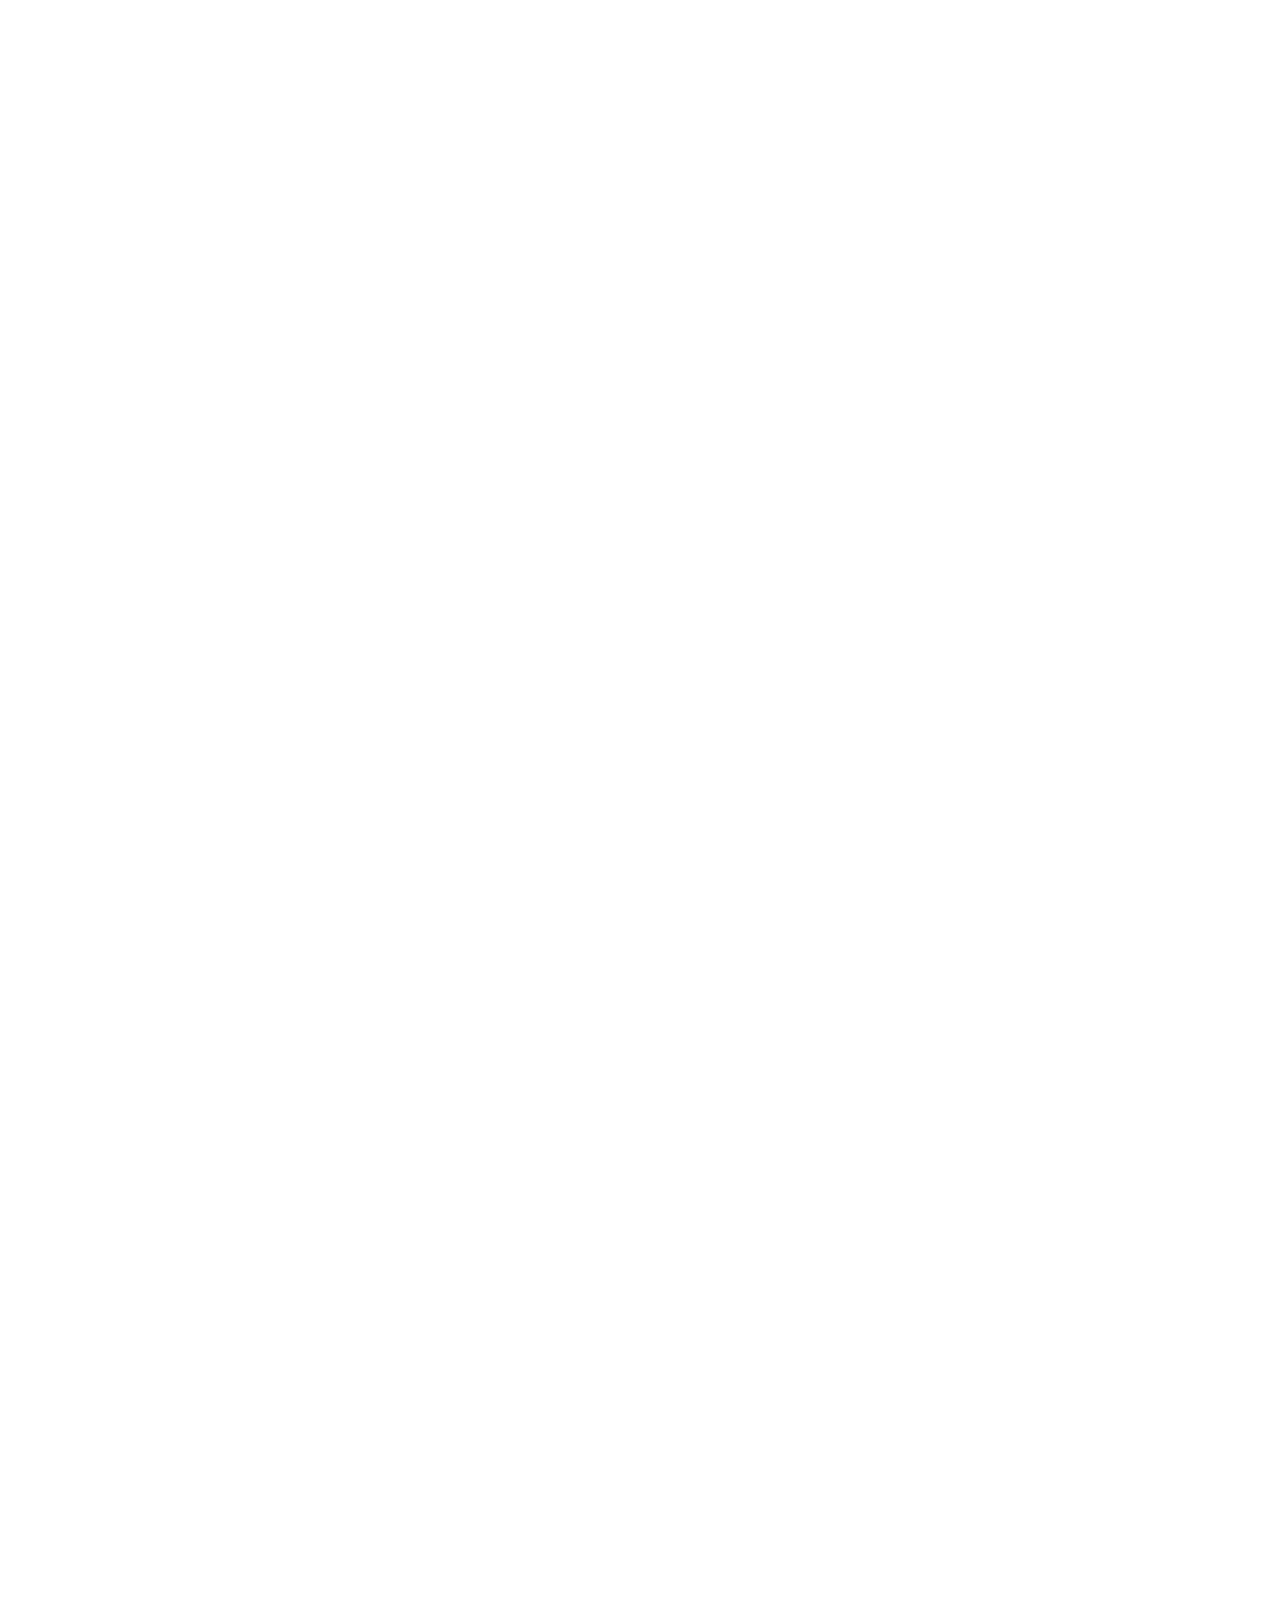
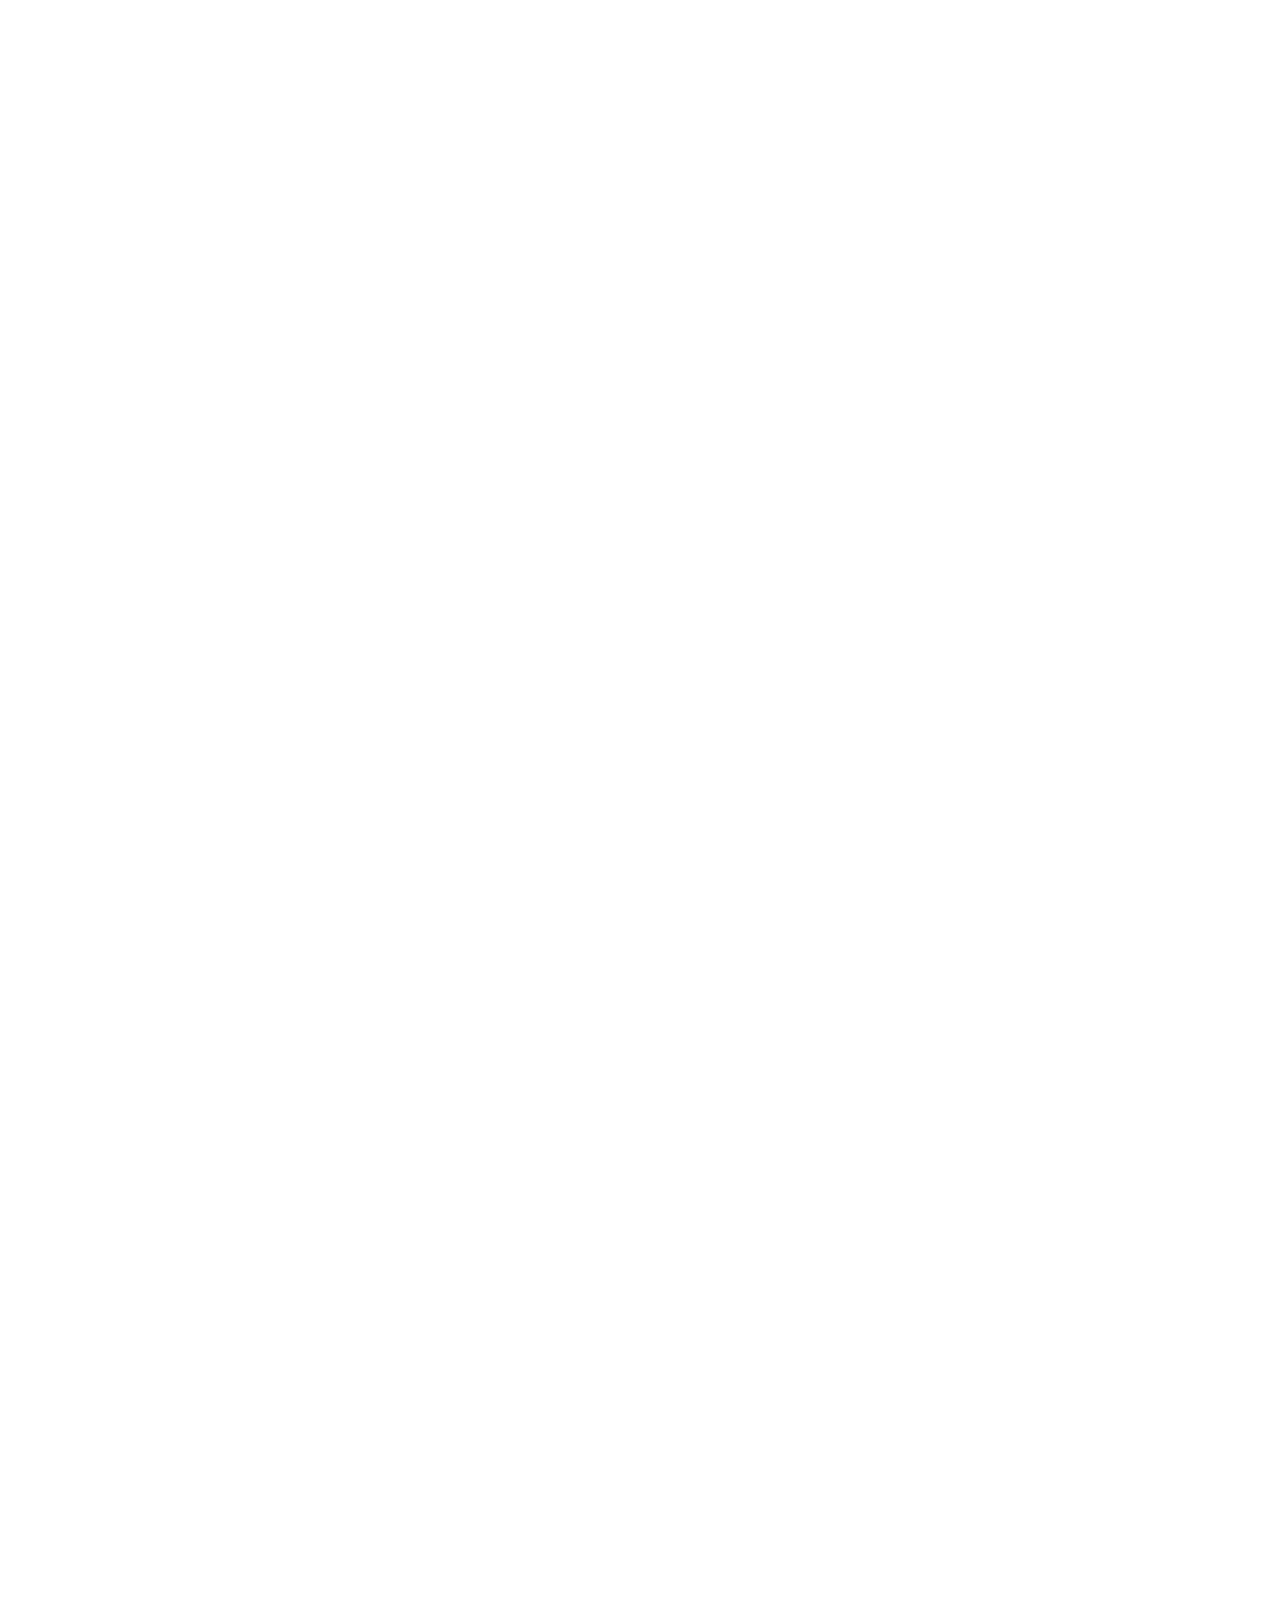
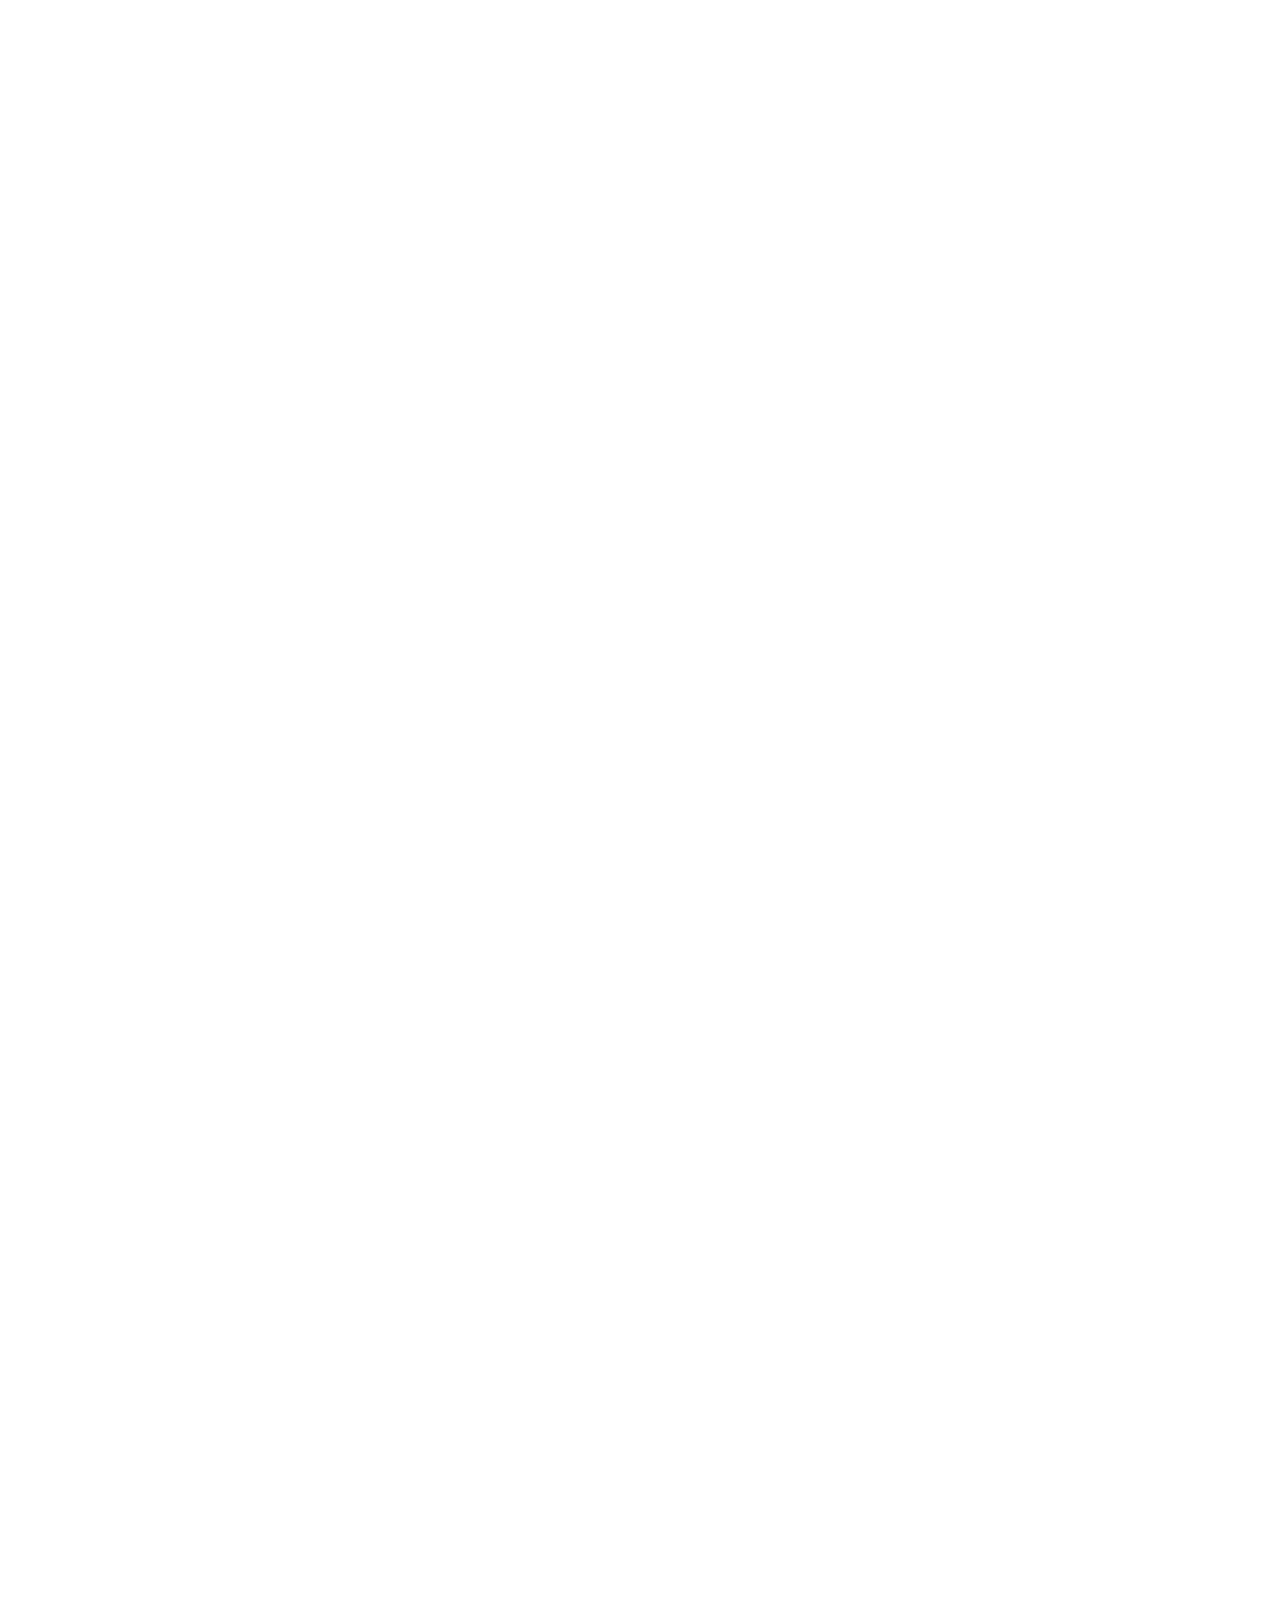
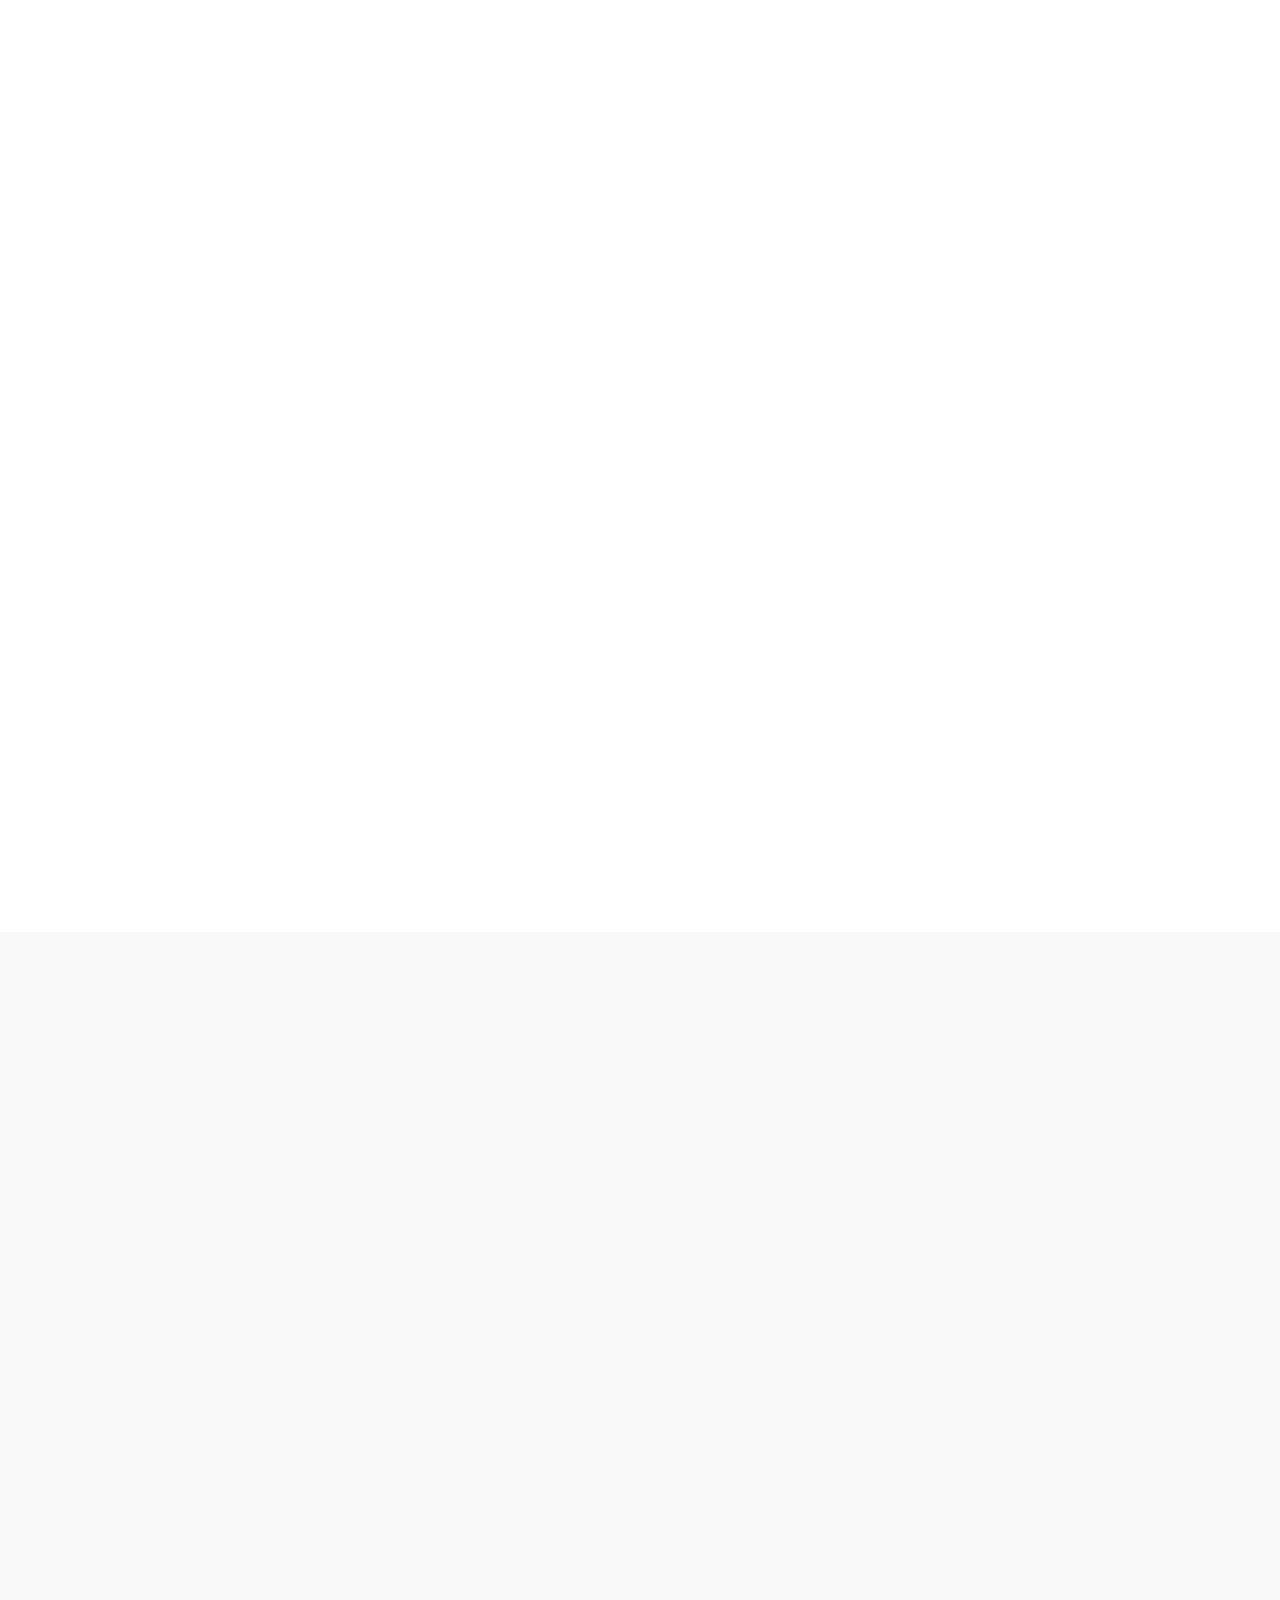
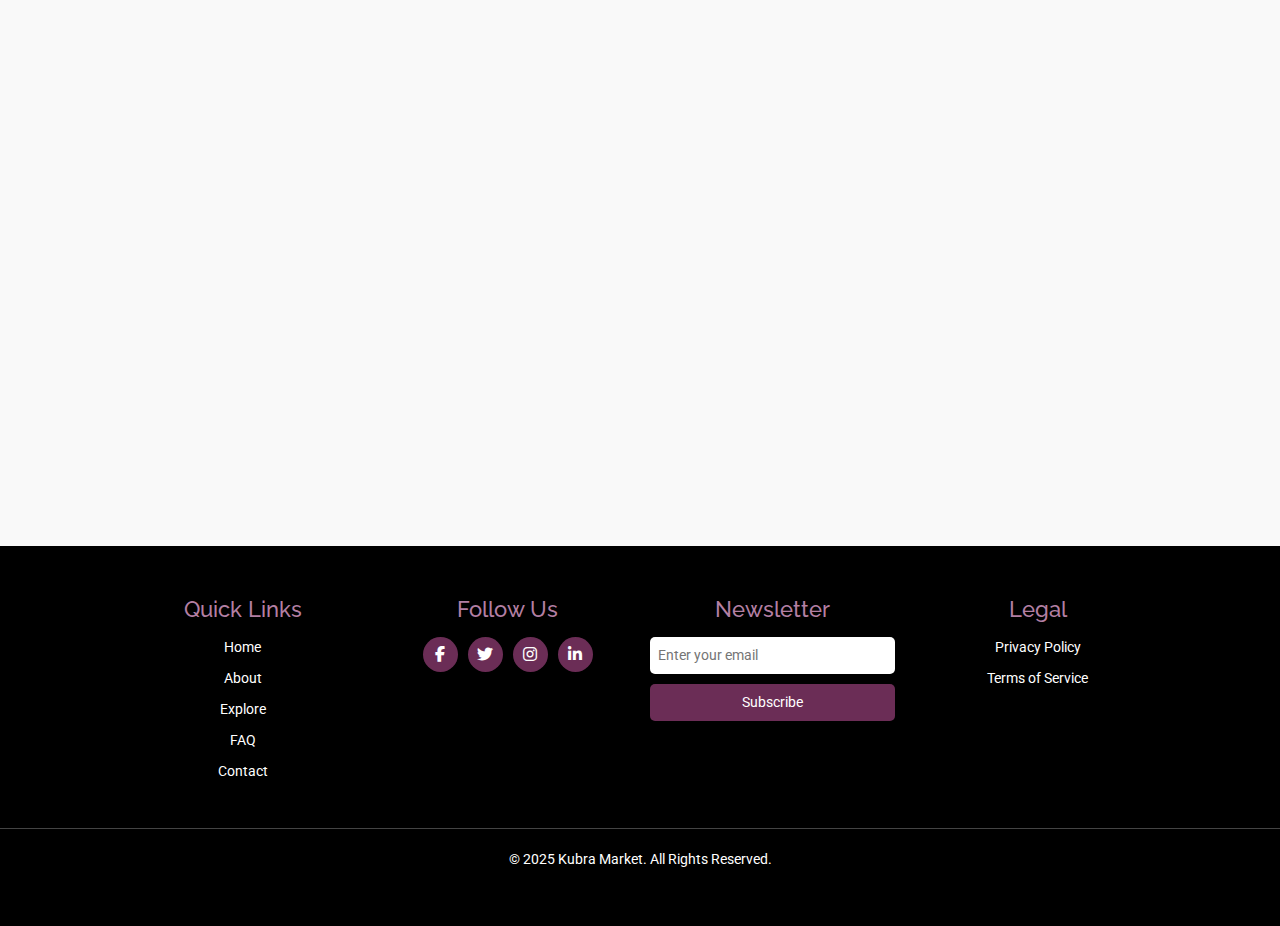
==== commit bbf5bc7a: "commit changes" ====
--- a/index.html
+++ b/index.html
@@ -31,9 +31,14 @@
 
   <!-- Main CSS File -->
   <link href="/css/main.css" rel="stylesheet">
+
   <style>
     .ulli {
       list-style: none;
+    }
+
+    a {
+      text-decoration: none;
     }
 
     .logomart img {
@@ -49,8 +54,16 @@
 
     }
 
+    .image img {
+      height: 200px;
+      width: -webkit-fill-available;
+      border-radius: 10px;
+      object-fit: cover;
+      margin: auto;
+    }
+
     .ulli li {
-      margin-bottom: 20px;
+      margin-bottom: 10px;
     }
 
     .imagefaq {
@@ -196,6 +209,11 @@
       border-radius: 10px;
     }
 
+    .icons i {
+      color: #6b2d56;
+      font-size: 23.5px;
+    }
+
 
     /* Responsive Design */
     @media (max-width: 768px) {
@@ -211,7 +229,7 @@
     }
 
     .criteria-heading {
-      text-align: left;
+      text-align: center;
       color: hsl(326.05deg 48.1% 30.98%);
       font-size: 28px;
       font-weight: bold;
@@ -264,12 +282,22 @@
     .i1 {
       font-size: 3.5rem;
       margin-bottom: 1.6rem;
+      color: #6b2d56;
     }
 
     .para {
       line-height: 30px;
       font-size: 17px;
       width: 100%;
+    }
+
+    .service-item .content p {
+      font-size: 16px;
+      color: inherit;
+      /* letter-spacing: 1px; */
+      margin-top: 10px;
+      margin-bottom: 20px;
+
     }
   </style>
 
@@ -293,15 +321,21 @@
           <li><a href="#hero" class="active">Home</a></li>
           <li><a href="#about">About</a></li>
           <li><a href="#services">Explore</a></li>
+          <li><a href="#guidelines">Guidelines</a></li>
           <li><a href="#faq">FAQ</a></li>
           <li><a href="#contact">Contact</a></li>
         </ul>
         <i class="mobile-nav-toggle d-xl-none bi bi-list"></i>
       </nav>
 
-      <a class="cta-btn"
-        href="https://docs.google.com/forms/d/e/1FAIpQLSfo9UIEVpaQEb0wIPZVK91HyoW0plkZc_Guaj6pjHN1O8dt9g/viewform?usp=sharing">Apply
-        Shop</a>
+      <!-- <a class="cta-btn"
+        href="https://docs.google.com/forms/d/e/1FAIpQLSfo9UIEVpaQEb0wIPZVK91HyoW0plkZc_Guaj6pjHN1O8dt9g/viewform?usp=sharing">Pay
+        Rent
+      </a>  -->
+
+      <a class="cta-btn" href="/qrpage.html">Pay
+        Rent
+      </a>
 
     </div>
   </header>
@@ -311,7 +345,7 @@
     <!-- Hero Section -->
     <section id="hero" class="hero section dark-background">
 
-      <img src="/banner.png" alt="" data-aos="fade-in">
+      <img src="/hero.jpg" alt="" data-aos="fade-in">
 
       <div class="container d-flex flex-column align-items-center text-center">
         <h2 data-aos="fade-up" data-aos-delay="100">A Marketplace for Women, by Women.</h2>
@@ -379,7 +413,7 @@
               entrepreneurial dreams.
 
             </p>
-            <a href="#" class="read-more"><span>Read More</span><i class="bi bi-arrow-right"></i></a>
+            <a href="#contact" class="read-more"><span>Contact Us</span><i class="bi bi-arrow-right"></i></a>
           </div>
 
         </div>
@@ -394,12 +428,302 @@
       <!-- Section Title -->
       <div class="container section-title" id="padding" data-aos="fade-up">
         <h2> Explore Business</h2>
+        <p>Shop Details of Kubra Market</p>
 
       </div>
 
-
-      <section class="criteria-container" id="eligibility-section">
-        <h2 class="criteria-heading">Eligibility Criteria for Kubra Market</h2>
+      <div class="container">
+
+        <div class="row gy-4">
+
+          <div class="col-lg-4 col-md-6" data-aos="fade-up" data-aos-delay="100">
+            <div class="service-item position-relative h3style text-center">
+              <div class="image">
+                <img src="/thaibah.jpg" alt="" srcset="">
+              </div>
+              <div class="now">
+                <h3 class="mb-3">Thaibah Enterprises</h3>
+                <h5>Shop Owner - Seemin Shakir</h5>
+                <p>Crockery,Hajj-Umrah kit,Dubai Abayas</p>
+
+              </div>
+              <div class="content">
+                <p>We sell imported crockery with top notch quality,
+                  additionally we have hajj/umrah
+                  kit , dubai abayas and nighties.</p>
+              </div>
+
+              <div class="icons d-flex justify-content-evenly">
+                <a href="https://www.instagram.com/thaibah_enterprises?igsh=MTMybGs4ZzdldGRnMA%3D%3D"><i
+                    class="fa-brands fa-square-instagram"></i></a>
+                <a href="https://wa.me/9940951662" target="_blank">
+                  <i class="fa-brands fa-whatsapp"></i>
+                </a>
+                <a href="#"><i class="fa-solid fa-envelope"></i></a>
+                <a href=""><i class="fa-solid fa-link"></i></a>
+              </div>
+
+            </div>
+          </div><!-- End Service Item -->
+
+
+          <div class="col-lg-4 col-md-6" data-aos="fade-up" data-aos-delay="100">
+            <div class="service-item  position-relative h3style text-center">
+              <div class="image">
+                <img src="/minha.jpg" alt="" srcset="">
+              </div>
+              <div class="now">
+                <h3 class="mb-3">Minha Zainab Enterprises</h3>
+                <h5>Shop Owner - Shariba kouser</h5>
+                <p>Home utilities</p>
+
+              </div>
+              <div class="content">
+                <p>Cleaning and household essentials, including buckets, mops, brooms, mats, door mats, phenyl,
+                  container boxes, jugs, water bottles, and more.</p>
+              </div>
+
+              <div class="icons d-flex justify-content-evenly">
+                <a href="https://www.instagram.com/minhazainabenterprises/"><i
+                    class="fa-brands fa-square-instagram"></i></a>
+                <a href="https://wa.me/6379652450" target="_blank">
+                  <i class="fa-brands fa-whatsapp"></i>
+                </a>
+                <a href="mailto:aneesshari75@gmail.com?subject=Hello&body=I want to contact you!">
+                  <i class="fa-solid fa-envelope"></i>
+                </a>
+                <a href=""><i class="fa-solid fa-link"></i></a>
+              </div>
+
+            </div>
+          </div>
+
+          <div class="col-lg-4 col-md-6" data-aos="fade-up" data-aos-delay="100">
+            <div class="service-item  position-relative h3style text-center">
+              <div class="image">
+                <img src="/haya.jpg" alt="" srcset="">
+              </div>
+
+              <div class="now">
+                <h3 class="mb-3">Haya Boutique</h3>
+                <h5>Shop Owner - Sufiya naaz</h5>
+                <p> Bhurqa,Hijab,Slippers.</p>
+
+              </div>
+              <div class="content">
+                <p>Modest wear and accessories, including burqas, hijabs, slippers, and fancy items.</p>
+              </div>
+
+              <div class="icons d-flex justify-content-evenly">
+                <a href="https://www.instagram.com/mr__mrs__sufihabeeb/"><i
+                    class="fa-brands fa-square-instagram"></i></a>
+                <a href="https://wa.me/7305185798" target="_blank">
+                  <i class="fa-brands fa-whatsapp"></i>
+                </a>
+                <a href="mailto:habeebsufi0606@gmail.com?subject=Hello&body=I want to contact you!">
+                  <i class="fa-solid fa-envelope"></i>
+                </a>
+                <a href=""><i class="fa-solid fa-link"></i></a>
+              </div>
+
+            </div>
+          </div>
+
+          <div class="col-lg-4 col-md-6" data-aos="fade-up" data-aos-delay="100">
+            <div class="service-item  position-relative h3style text-center">
+              <div class="image">
+                <img src="/crescent.jpg" alt="" srcset="">
+              </div>
+              <div class="now">
+                <h3 class="mb-3">Crescent Fashion</h3>
+                <h5>Shop Owner - Shereen Afshan</h5>
+                <p>Home Decor,Cosmetics,Imported laces, Accessories,Clothing</p>
+
+              </div>
+              <div class="content">
+                <p>A collection of home décor, imported laces, imitation jewelry, accessories, innerwear, nightwear,
+                  cosmetics, handbags, organic products, and clothing.</p>
+              </div>
+
+              <div class="icons d-flex justify-content-evenly">
+                <a href="https://www.instagram.com/crescentsouq7/"><i class="fa-brands fa-square-instagram"></i></a>
+                <a href="https://wa.me/9791010349" target="_blank">
+                  <i class="fa-brands fa-whatsapp"></i>
+                </a>
+                <a href="mailto:crescentfashionambur@gmail.com?subject=Hello&body=I want to contact you!">
+                  <i class="fa-solid fa-envelope"></i>
+                </a>
+                <a href=""><i class="fa-solid fa-link"></i></a>
+              </div>
+
+            </div>
+          </div>
+
+          <div class="col-lg-4 col-md-6" data-aos="fade-up" data-aos-delay="100">
+            <div class="service-item  position-relative h3style text-center">
+              <div class="image">
+                <img src="/food.jpg" alt="" srcset="">
+              </div>
+              <div class="now">
+                <h3 class="mb-3">Food Court</h3>
+                <h5>Shop Owner - Lorem, ipsum</h5>
+                <p>Lorem ipsum dolor sit amet</p>
+
+              </div>
+              <div class="content">
+                <p>Lorem ipsum dolor sit, amet consectetur adipisicing elit. Vero sunt autem quisquam.</p>
+              </div>
+
+              <div class="icons d-flex justify-content-evenly">
+                <a href="https://www.instagram.com/"><i class="fa-brands fa-square-instagram"></i></a>
+                <a href="https://wa.me/" target="_blank">
+                  <i class="fa-brands fa-whatsapp"></i>
+                </a>
+                <a href="mailto:example@gmail.com?subject=Hello&body=I want to contact you!">
+                  <i class="fa-solid fa-envelope"></i>
+                </a>
+                <a href=""><i class="fa-solid fa-link"></i></a>
+              </div>
+
+            </div>
+          </div>
+
+          <div class="col-lg-4 col-md-6" data-aos="fade-up" data-aos-delay="100">
+            <div class="service-item  position-relative h3style text-center">
+              <div class="image">
+                <img src="/ayisha.jpg" alt="" srcset="">
+              </div>
+              <div class="now">
+                <h3 class="mb-3">Ayisha Silk House</h3>
+                <h5>Shop Owner - NAZIMA TABASSUM</h5>
+                <p>Clothing,Fashion outlet,Boutique,Apparel </p>
+
+              </div>
+              <div class="content">
+                <p>Ayisha Silk House has offered stylish and authentic daily, party, and ethnic wear since 2005. We
+                  provide quality clothing at affordable prices with unique, limited-edition exclusives.</p>
+              </div>
+
+              <div class="icons d-flex justify-content-evenly">
+                <a href="https://www.instagram.com/ayishasilkhouse/"><i class="fa-brands fa-square-instagram"></i></a>
+                <a href="https://wa.me/9500633924" target="_blank">
+                  <i class="fa-brands fa-whatsapp"></i>
+                </a>
+                <a href="mailto:ayishasilkhouse@gmail.com?subject=Hello&body=I want to contact you!">
+                  <i class="fa-solid fa-envelope"></i>
+                </a>
+                <a href=""><i class="fa-solid fa-link"></i></a>
+              </div>
+
+
+            </div>
+          </div>
+
+          <div class="col-lg-4 col-md-6" data-aos="fade-up" data-aos-delay="100">
+            <div class="service-item  position-relative h3style text-center">
+              <div class="image">
+                <img src="/todlerry.jpg" alt="" srcset="">
+              </div>
+
+              <div class="now">
+                <h3 class="mb-3">Todlerry</h3>
+                <h5>Shop Owner - Naseema S</h5>
+                <p>Fashion, Kids Fashion, Clothing, Accessories, Baby care</p>
+
+              </div>
+              <div class="content">
+                <p>Todlerry offers trendy, soft, and stylish cotton outfits for newborns to 8-year-olds, ensuring
+                  comfort and charm with a vibrant range from rompers to dungarees.</p>
+              </div>
+
+              <div class="icons d-flex justify-content-evenly">
+                <a href="https://www.instagram.com/todlerryindia"><i class="fa-brands fa-square-instagram"></i></a>
+                <a href="https://wa.me/8667221879" target="_blank">
+                  <i class="fa-brands fa-whatsapp"></i>
+                </a>
+                <a href="mailto:todlerry@gmail.com?subject=Hello&body=I want to contact you!">
+                  <i class="fa-solid fa-envelope"></i>
+                </a>
+                <a href="https://www.todlerry.in/"><i class="fa-solid fa-link"></i></a>
+              </div>
+            </div>
+          </div>
+
+          <div class="col-lg-4 col-md-6" data-aos="fade-up" data-aos-delay="100">
+            <div class="service-item  position-relative h3style text-center">
+              <div class="image">
+                <img src="/al-aimans.jpg" alt="" srcset="">
+              </div>
+
+              <div class="now">
+                <h3 class="mb-3">Al-Aiman Creation</h3>
+                <h5>Shop Owner - Saadath Shaheen</h5>
+                <p>Packing materials and traditional food</p>
+
+              </div>
+              <div class="content">
+                <p>All types of packing materials for engagement,Birthday and wedding functions and also order for
+                  traditional food.</p>
+              </div>
+
+              <div class="icons d-flex justify-content-evenly">
+                <a href="https://www.instagram.com/"><i class="fa-brands fa-square-instagram"></i></a>
+                <a href="https://wa.me/9566563621" target="_blank">
+                  <i class="fa-brands fa-whatsapp"></i>
+                </a>
+                <a href="mailto:mohammadzain1919@gmail.com?subject=Hello&body=I want to contact you!">
+                  <i class="fa-solid fa-envelope"></i>
+                </a>
+                <a href=""><i class="fa-solid fa-link"></i></a>
+              </div>
+            </div>
+          </div>
+
+          <div class="col-lg-4 col-md-6" data-aos="fade-up" data-aos-delay="100">
+            <div class="service-item  position-relative h3style text-center">
+              <div class="image">
+                <img src="/boy's.jpg" alt="" srcset="">
+              </div>
+
+              <div class="now">
+                <h3 class="mb-3">Girl's & Boy's</h3>
+                <h5>Shop Owner - Shaziya kouser</h5>
+                <p>Boutique specializing in Girls’ and Boys’ Apparel</p>
+
+              </div>
+              <div class="content">
+                <p>Girls and Boys brings trendy and comfy clothing for kids (0-15), from ethnic to nightwear. Our
+                  women's collection features stylish outerwear and premium undergarments for every occasion.
+                </p>
+              </div>
+
+              <div class="icons d-flex justify-content-evenly">
+                <a href="https://www.instagram.com/"><i class="fa-brands fa-square-instagram"></i></a>
+                <a href="https://wa.me/9361930730 " target="_blank">
+                  <i class="fa-brands fa-whatsapp"></i>
+                </a>
+                <a href="mailto:example@gmail.com?subject=Hello&body=I want to contact you!">
+                  <i class="fa-solid fa-envelope"></i>
+                </a>
+                <a href=""><i class="fa-solid fa-link"></i></a>
+              </div>
+
+            </div>
+          </div>
+
+        </div>
+
+      </div>
+
+    </section><!-- /Services Section -->
+
+    <section id="services" class="services section">
+      <div class="container section-title" data-aos="fade-up">
+        <h2>Eligibility Criteria for Kubra Market</h2>
+      </div><!-- End Section Title -->
+
+      <section class="criteria-container" id="eligibility-section" data-aos="fade-up">
+        <!-- <h2 class="criteria-heading">Eligibility Criteria for Kubra Market</h2> -->
 
         <div class="criteria-box">
           <div class="icon"><i class="fa-solid fa-person-dress"></i></div>
@@ -430,7 +754,8 @@
           <div class="icon"><i class="fas fa-hand-holding-heart"></i></div>
           <div class="criteria-text">
             <div class="criteria-title">Financial Need & Motivation</div>
-            <div class="criteria-desc">Preference for needy women, widows, and those with a strong business plan.</div>
+            <div class="criteria-desc">Preference for needy women, widows, and those with a strong business plan.
+            </div>
           </div>
         </div>
 
@@ -447,7 +772,8 @@
           <div class="icon"><i class="fas fa-check-circle"></i></div>
           <div class="criteria-text">
             <div class="criteria-title">Adherence to Guidelines</div>
-            <div class="criteria-desc">All applicants must follow Kubra Market’s rules and maintain a professional work
+            <div class="criteria-desc">All applicants must follow Kubra Market’s rules and maintain a professional
+              work
               environment.</div>
           </div>
         </div>
@@ -462,11 +788,10 @@
 
       </section>
 
-
-    </section><!-- /Services Section -->
+    </section>
 
     <!-- Services Section -->
-    <section id="services" class="services section">
+    <section id="guidelines" class="services section ">
 
       <!-- Section Title -->
       <div class="container section-title" data-aos="fade-up">
@@ -632,9 +957,10 @@
                 <i class="faq-icon bi bi-question-circle"></i>
                 <h3>How can I apply for a shop?</h3>
                 <div class="faq-content">
-                  <p>You can apply by filling out the rental application form on our website, providing details about
-                    your business, experience, and required documents. Applications will be reviewed, and eligible
-                    candidates will be contacted for further steps.</p>
+                  <p>Contact us to check shop availability. If a shop is available, you can apply by submitting a rental
+                    application form on our website, including details about your business, experience, and required
+                    documents. Applications will be reviewed, and shortlisted candidates will be contacted for the next
+                    steps.</p>
                 </div>
                 <i class="faq-toggle bi bi-chevron-right"></i>
               </div><!-- End Faq item-->
@@ -654,15 +980,13 @@
                 <i class="faq-icon bi bi-question-circle"></i>
                 <h3>What types of businesses are allowed in Kubra Market?</h3>
                 <div class="faq-content">
-
                   <ul class="ulli">
-                    <li> <span>Businesses that cater exclusively to women are allowed. This includes but is not limited
+                    <li> <span> Businesses that cater exclusively to women are allowed. This includes but is not limited
                         to:
                       </span></li>
                     <li><i class="bi bi-check2-circle"></i> <span> Eatery & Cafés</span></li>
                     <li><i class="bi bi-check2-circle"></i> <span>Apparel & Fashion Boutiques</span></li>
                     <li><i class="bi bi-check2-circle"></i> <span>Beauty Parlors & Salons</span></li>
-                    <li><i class="bi bi-check2-circle"></i> <span>Tailoring & Stitching Services</span></li>
                     <li><i class="bi bi-check2-circle"></i> <span>Handmade Products & Accessories</span></li>
                   </ul>
                 </div>
@@ -704,8 +1028,8 @@
                 </h3>
                 <div class="faq-content">
                   <p>
-                    Yes, each shop is leased for a fixed period, typically six months to one year, with an option for
-                    renewal based on business performance and availability.</p>
+                    Each shop is leased without a fixed time limit, allowing tenants to continue their business as long
+                    as they meet performance requirements and space remains available.</p>
                 </div>
                 <i class="faq-toggle bi bi-chevron-right"></i>
               </div><!-- End Faq item-->
@@ -736,7 +1060,7 @@
                     <li><i class="bi bi-check2-circle"></i> <span>📍Visit Us: Kubra Women's Market
                         Jalal Road Ambur. </span></li>
                     <li><i class="bi bi-check2-circle"></i> <span>📞 Call Us: +91 94433 20313 </span></li>
-                    <li><i class="bi bi-check2-circle"></i> <span>📧 Email: kubramart@gmail.com </span></li>
+                    <li><i class="bi bi-check2-circle"></i> <span>📧 Email: kubramarket@gmail.com </span></li>
 
 
                   </ul>
@@ -799,14 +1123,14 @@
               <i class="bi bi-envelope flex-shrink-0"></i>
               <div>
                 <h3>Email Us</h3>
-                <p>kubramart@gmail.com </p>
+                <p>kubramarket@gmail.com </p>
               </div>
             </div><!-- End Info Item -->
 
           </div>
 
           <div class="col-lg-8">
-            <form action="https://formsubmit.co/kubramart@gmail.com" method="POST" class="php-email-form "
+            <form action="https://formsubmit.co/kubramarket@gmail.com" method="POST" class="php-email-form "
               data-aos="fade-up" data-aos-delay="200">
               <div class="row gy-4">
 
@@ -887,7 +1211,7 @@
       <!-- Newsletter Signup -->
       <div class="footer-section">
         <h3>Newsletter</h3>
-        <form action="mailto:kubramart@gmail.com" method="POST" enctype="text/plain">
+        <form action="mailto:kubramarket@gmail.com" method="POST" enctype="text/plain">
           <input type="email" name="email" placeholder="Enter your email" required>
           <button type="submit">Subscribe</button>
         </form>
--- a/css/main.css
+++ b/css/main.css
@@ -615,9 +615,9 @@
   position: relative;
 }
 
-#padding {
+/* #padding {
   padding-bottom: 0;
-}
+} */
 
 .section-title h2 {
   font-size: 32px;
@@ -642,6 +642,11 @@
 .section-title p {
   margin-bottom: 0;
   color: color-mix(in srgb, var(--default-color) 90%, white 50%);
+}
+
+.now p {
+  color: gray;
+  /* letter-spacing: 1.5px; */
 }
 
 /*--------------------------------------------------------------
@@ -794,14 +799,17 @@
   padding: 60px 30px;
   transition: all ease-in-out 0.3s;
   border-radius: 18px;
-  line-height: 2;
+  line-height: 1.5;
   border-bottom: 5px solid var(--surface-color);
   height: 100%;
 }
 
 .h3style h3 {
   color: #663154;
-}
+  /* letter-spacing: 1px; */
+}
+
+
 
 .services .service-item .icon {
   color: var(--contrast-color);
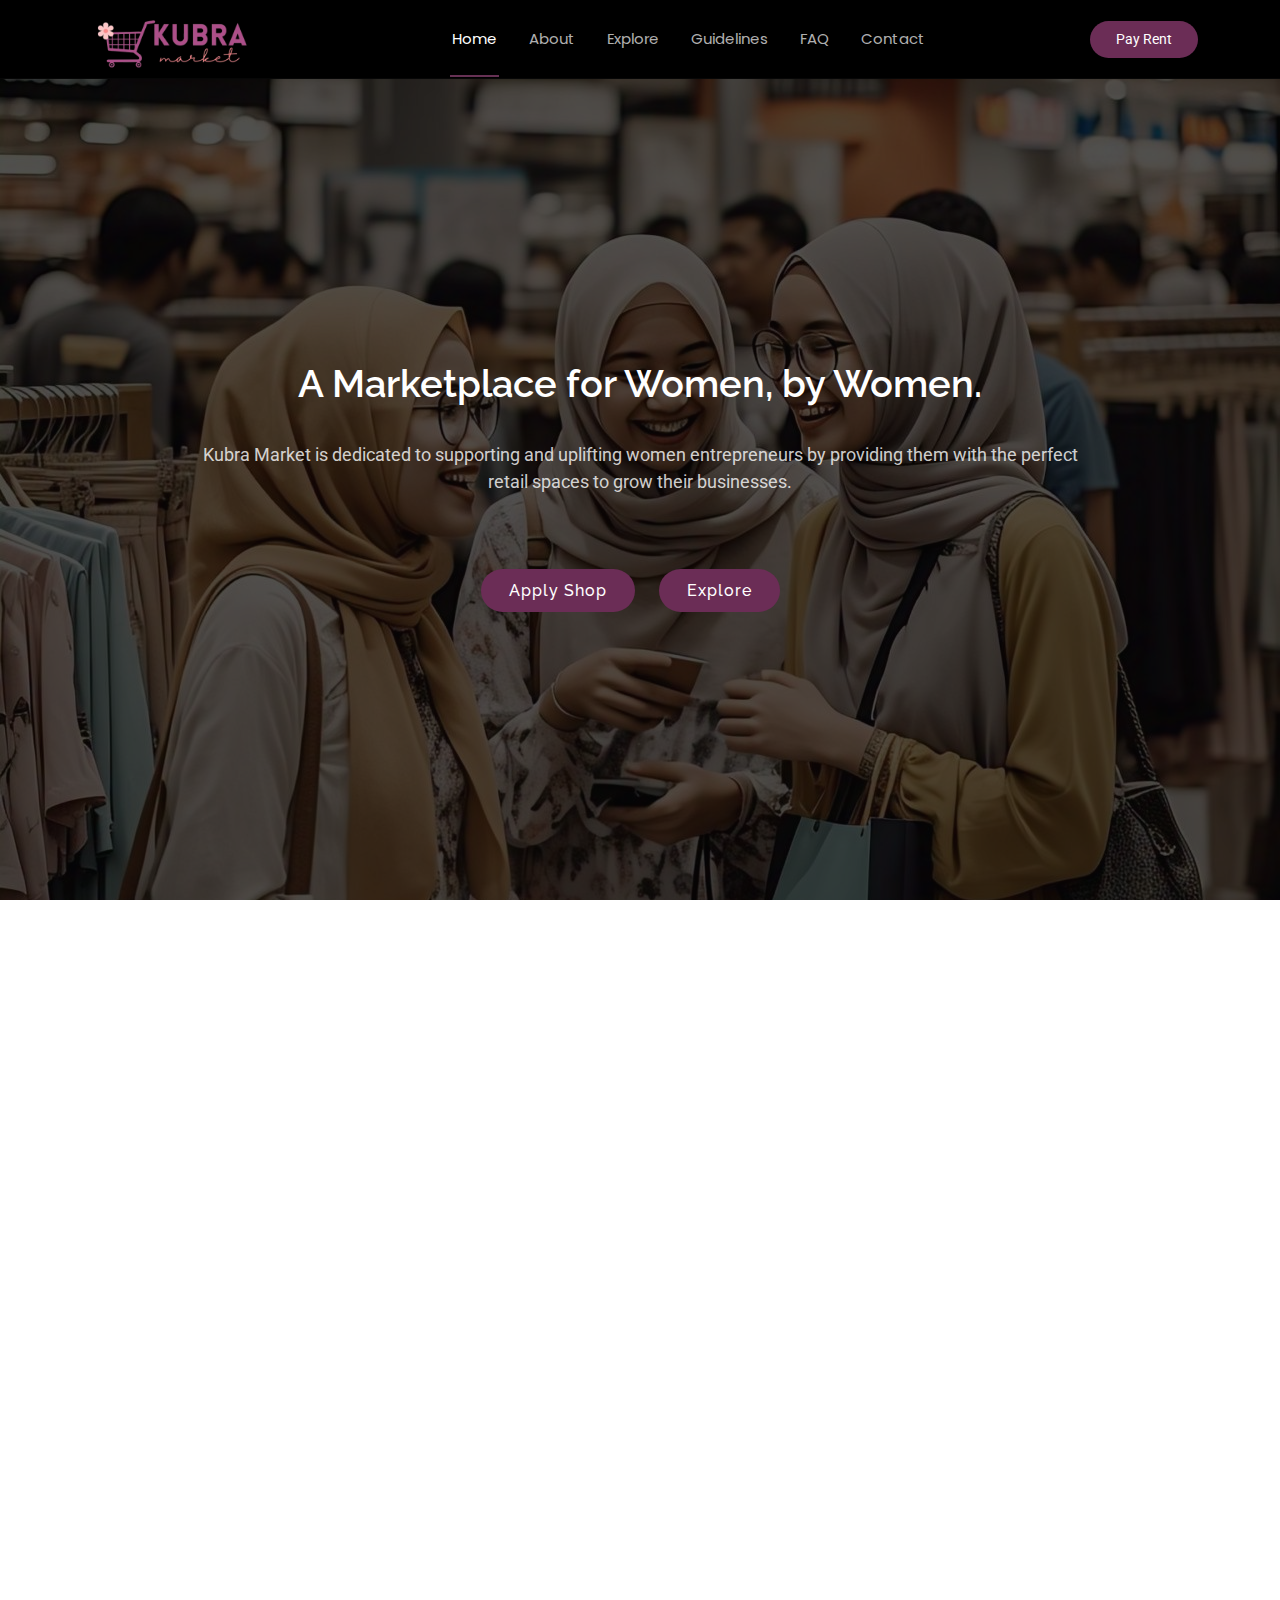
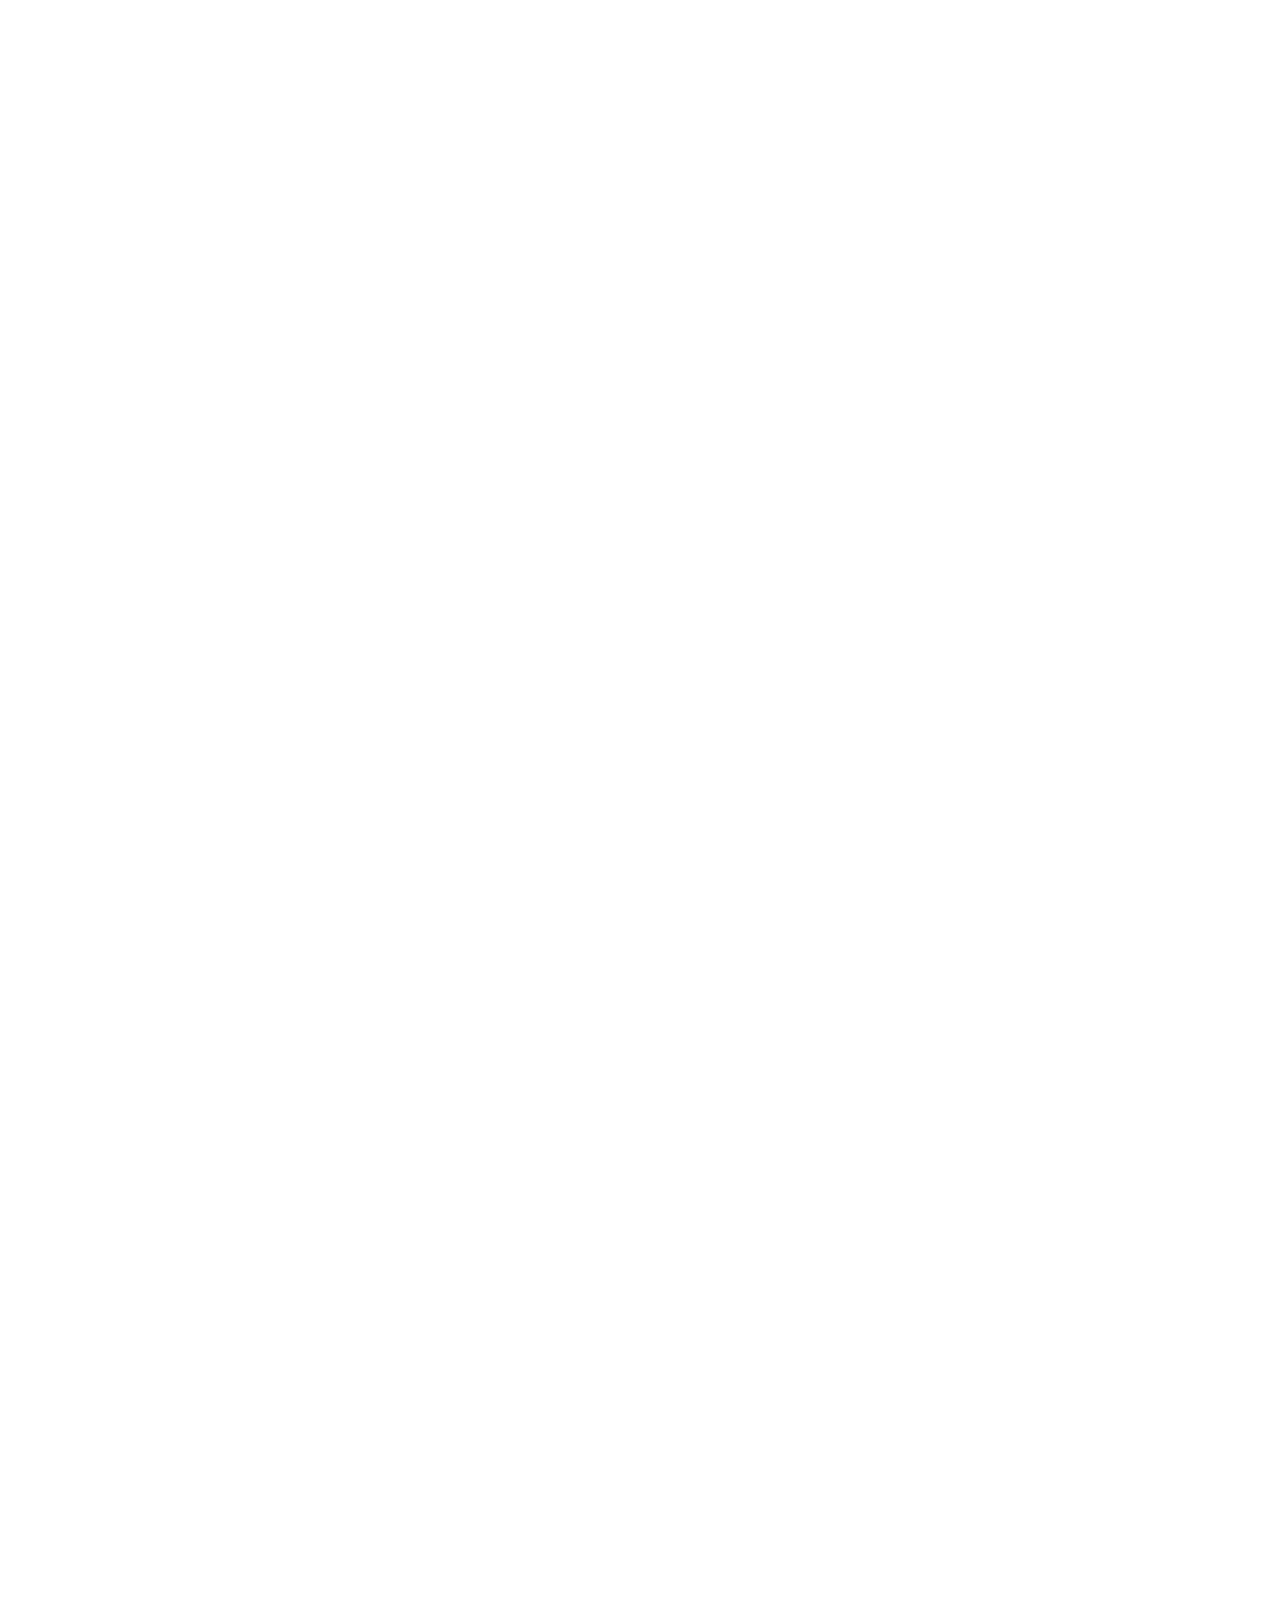
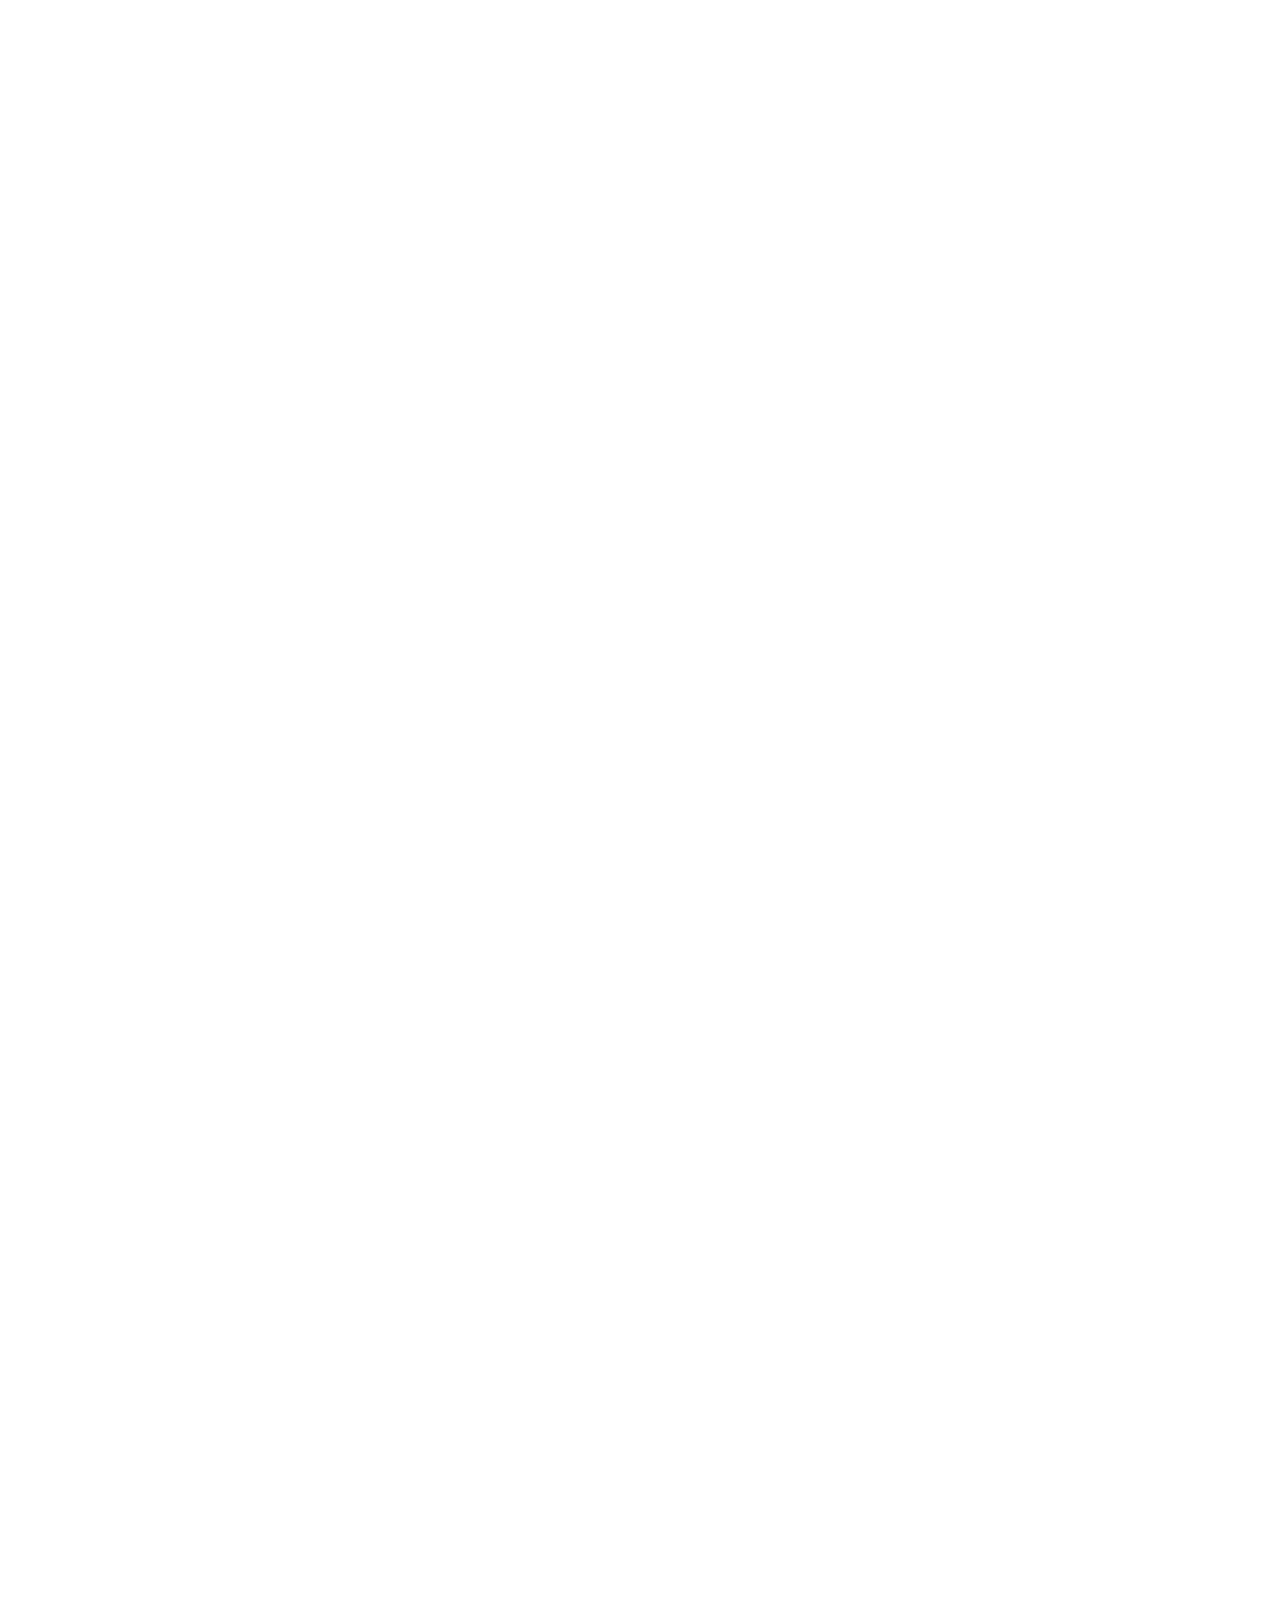
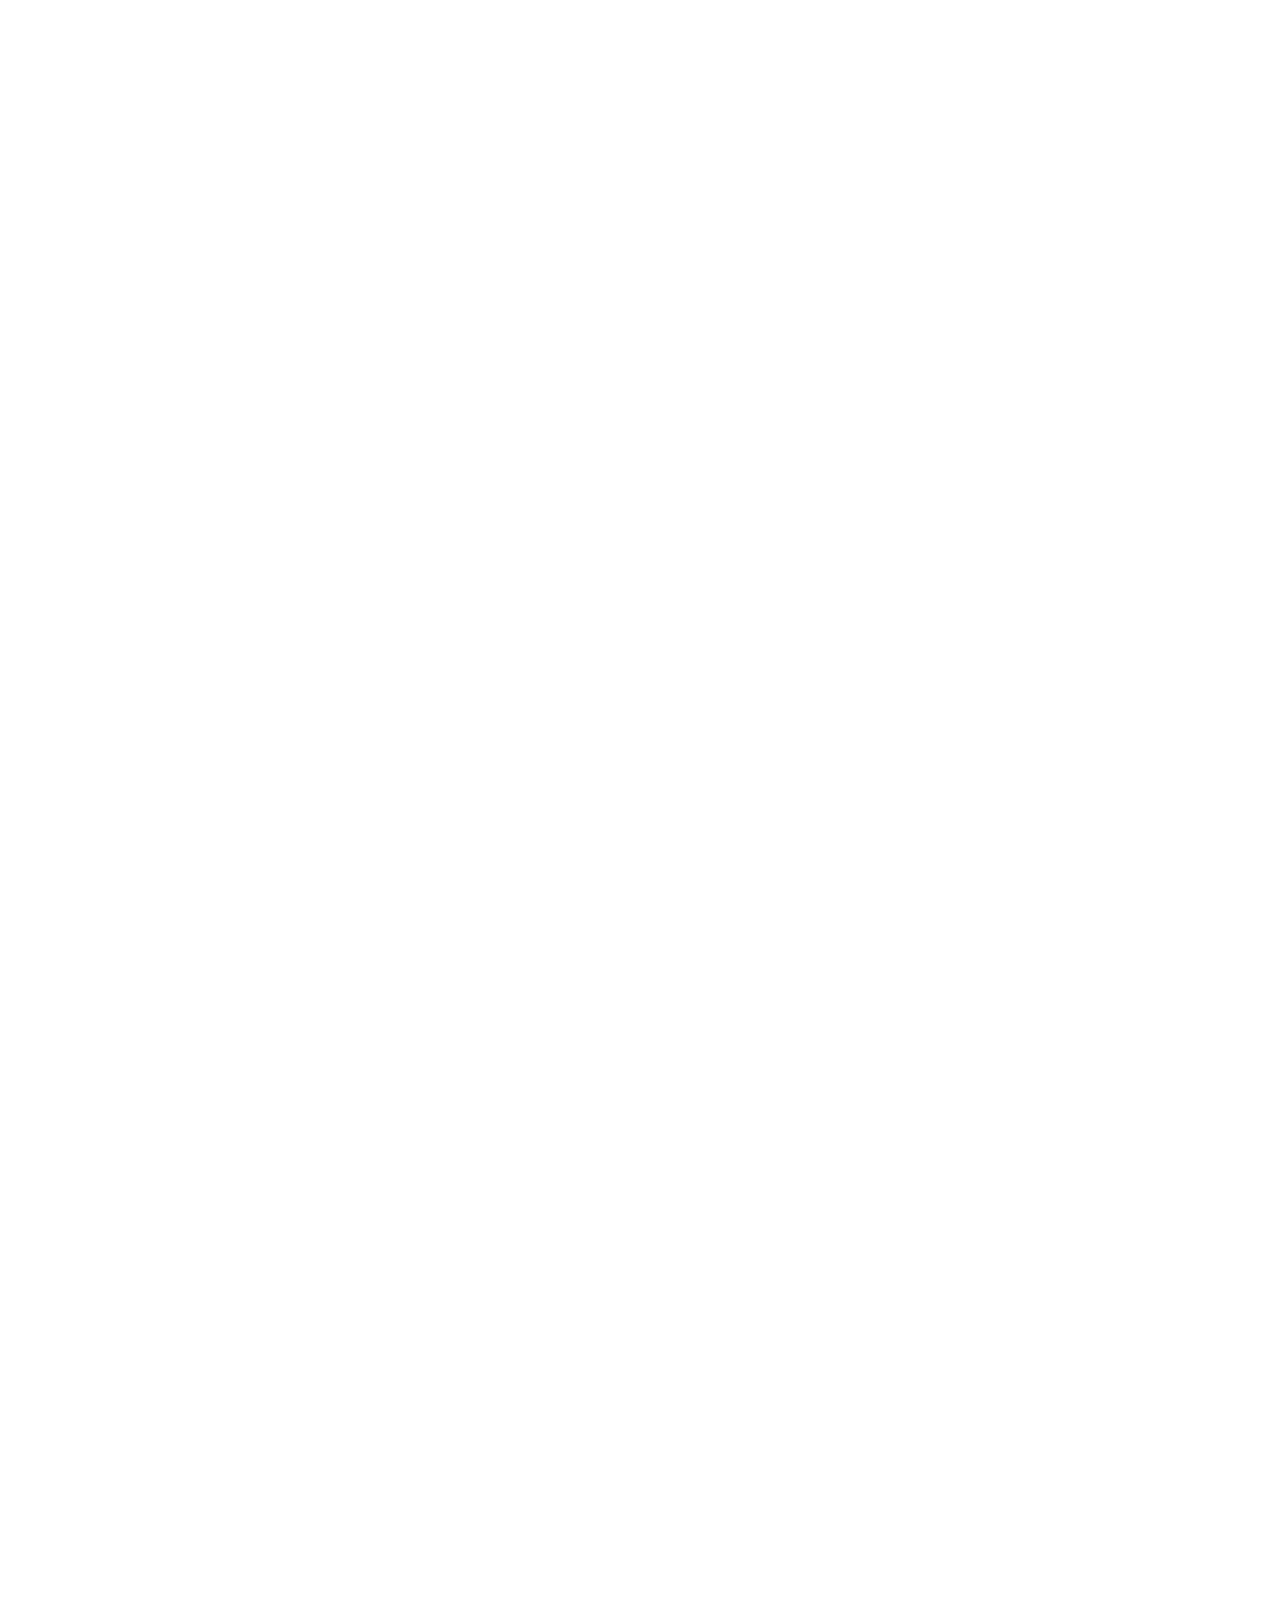
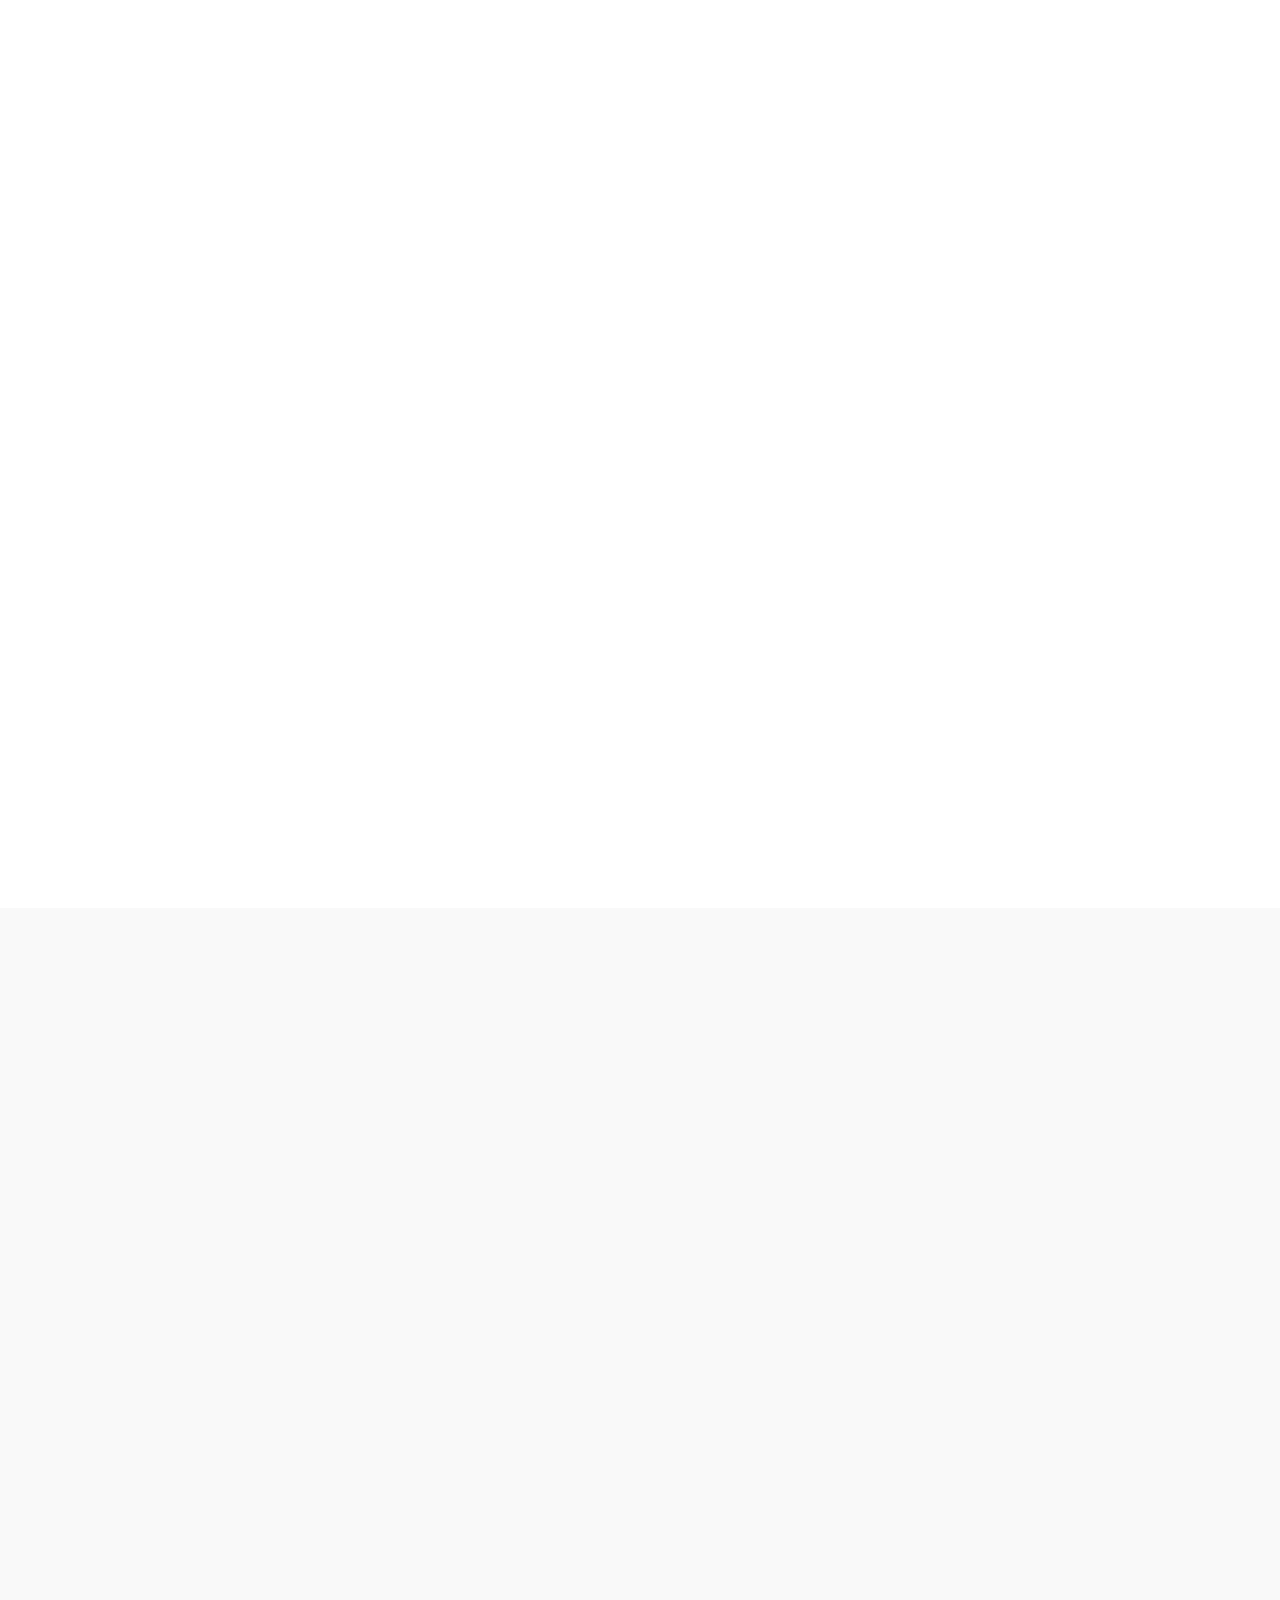
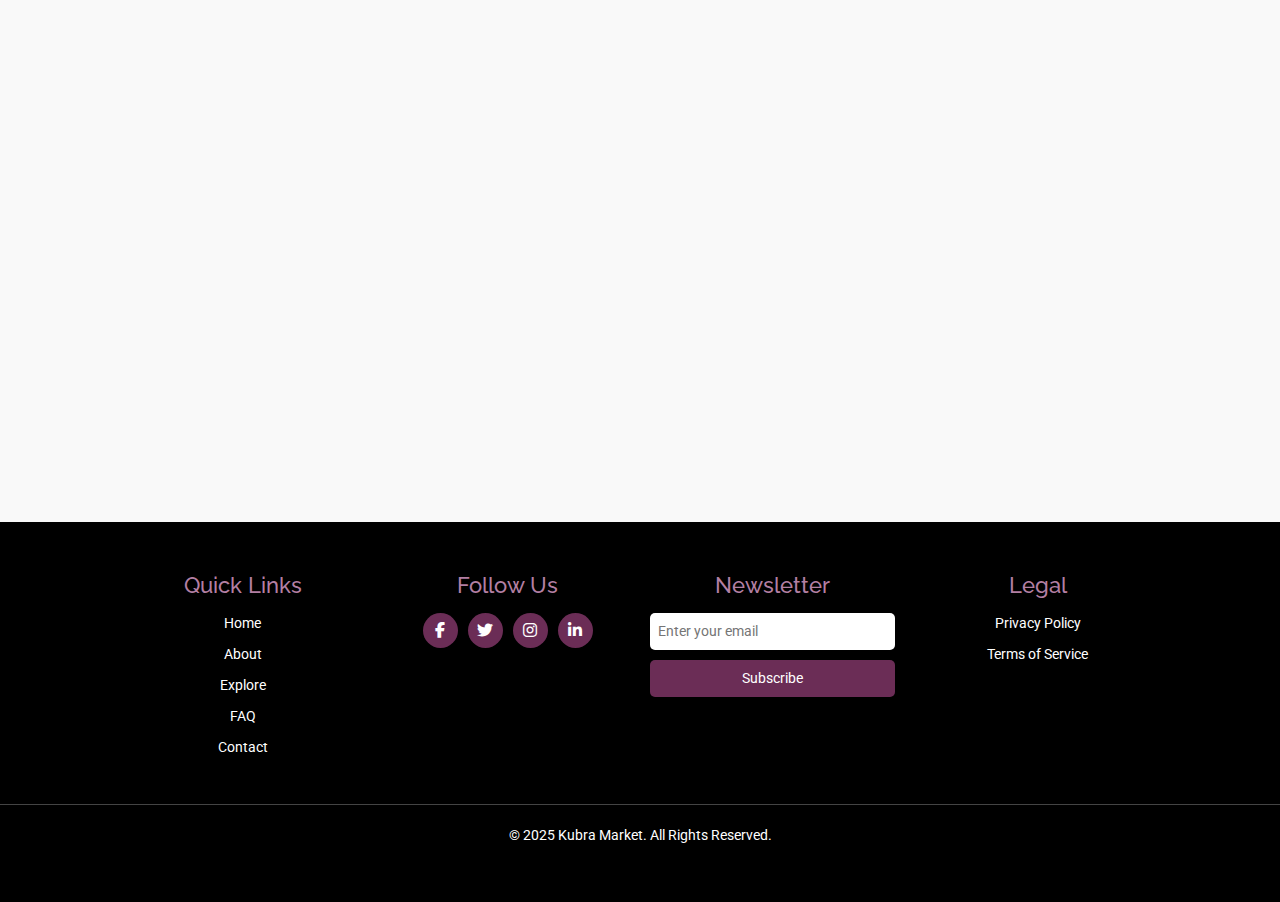
==== commit 1b9ddff6: "commit changes" ====
--- a/index.html
+++ b/index.html
@@ -299,6 +299,12 @@
       margin-bottom: 20px;
 
     }
+
+    @media screen and (max-width: 361px) {
+      .hide-btn {
+        display: none;
+      }
+    }
   </style>
 
 </head>
@@ -333,7 +339,7 @@
         Rent
       </a>  -->
 
-      <a class="cta-btn" href="/qrpage.html">Pay
+      <a class="cta-btn hide-btn" href="/qrpage.html">Pay
         Rent
       </a>
 
@@ -345,7 +351,7 @@
     <!-- Hero Section -->
     <section id="hero" class="hero section dark-background">
 
-      <img src="/hero.jpg" alt="" data-aos="fade-in">
+      <img src="/market.jpg" alt="" data-aos="fade-in">
 
       <div class="container d-flex flex-column align-items-center text-center">
         <h2 data-aos="fade-up" data-aos-delay="100">A Marketplace for Women, by Women.</h2>
@@ -480,7 +486,7 @@
               </div>
               <div class="content">
                 <p>Cleaning and household essentials, including buckets, mops, brooms, mats, door mats, phenyl,
-                  container boxes, jugs, water bottles, and more.</p>
+                  and more.</p>
               </div>
 
               <div class="icons d-flex justify-content-evenly">
@@ -511,7 +517,7 @@
 
               </div>
               <div class="content">
-                <p>Modest wear and accessories, including burqas, hijabs, slippers, and fancy items.</p>
+                <p>Modest wear and accessories, including burqas, hijabs, slippers, and fancy jewelry and items.</p>
               </div>
 
               <div class="icons d-flex justify-content-evenly">
@@ -567,11 +573,12 @@
               <div class="now">
                 <h3 class="mb-3">Food Court</h3>
                 <h5>Shop Owner - Lorem, ipsum</h5>
-                <p>Lorem ipsum dolor sit amet</p>
+                <p>Lorem ipsum dolor sit amet Lorem ipsum dolor sit.</p>
 
               </div>
               <div class="content">
-                <p>Lorem ipsum dolor sit, amet consectetur adipisicing elit. Vero sunt autem quisquam.</p>
+                <p>Lorem ipsum dolor sit, amet consectetur adipisicing elit. Vero sunt autem quisquam Lorem ipsum, dolor
+                  sit amet consectetur adipisicing elit. Autem qui voluptate suscipit..</p>
               </div>
 
               <div class="icons d-flex justify-content-evenly">
@@ -692,8 +699,8 @@
 
               </div>
               <div class="content">
-                <p>Girls and Boys brings trendy and comfy clothing for kids (0-15), from ethnic to nightwear. Our
-                  women's collection features stylish outerwear and premium undergarments for every occasion.
+                <p>Girls and Boys brings trendy and comfy clothing for kids, from ethnic to nightwear. Our
+                  women's collection features outerwear for every occasion.
                 </p>
               </div>
 
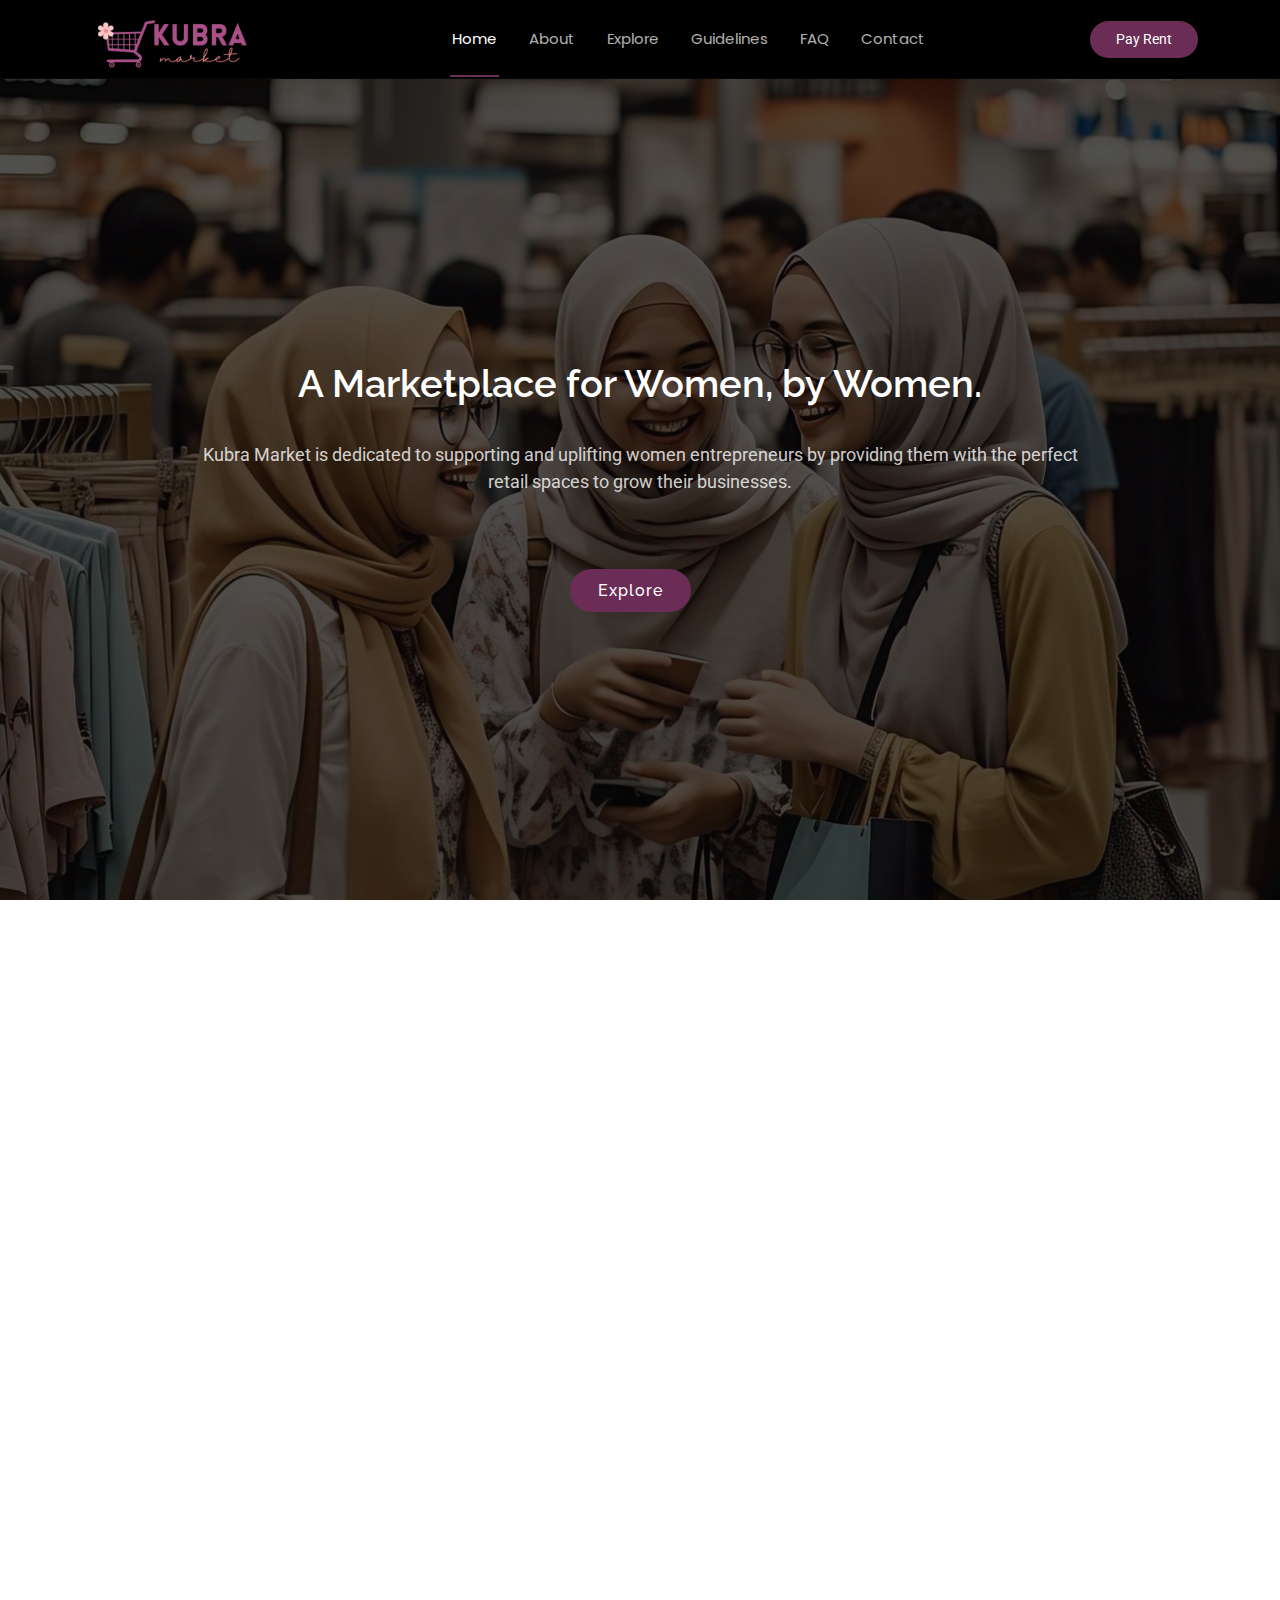
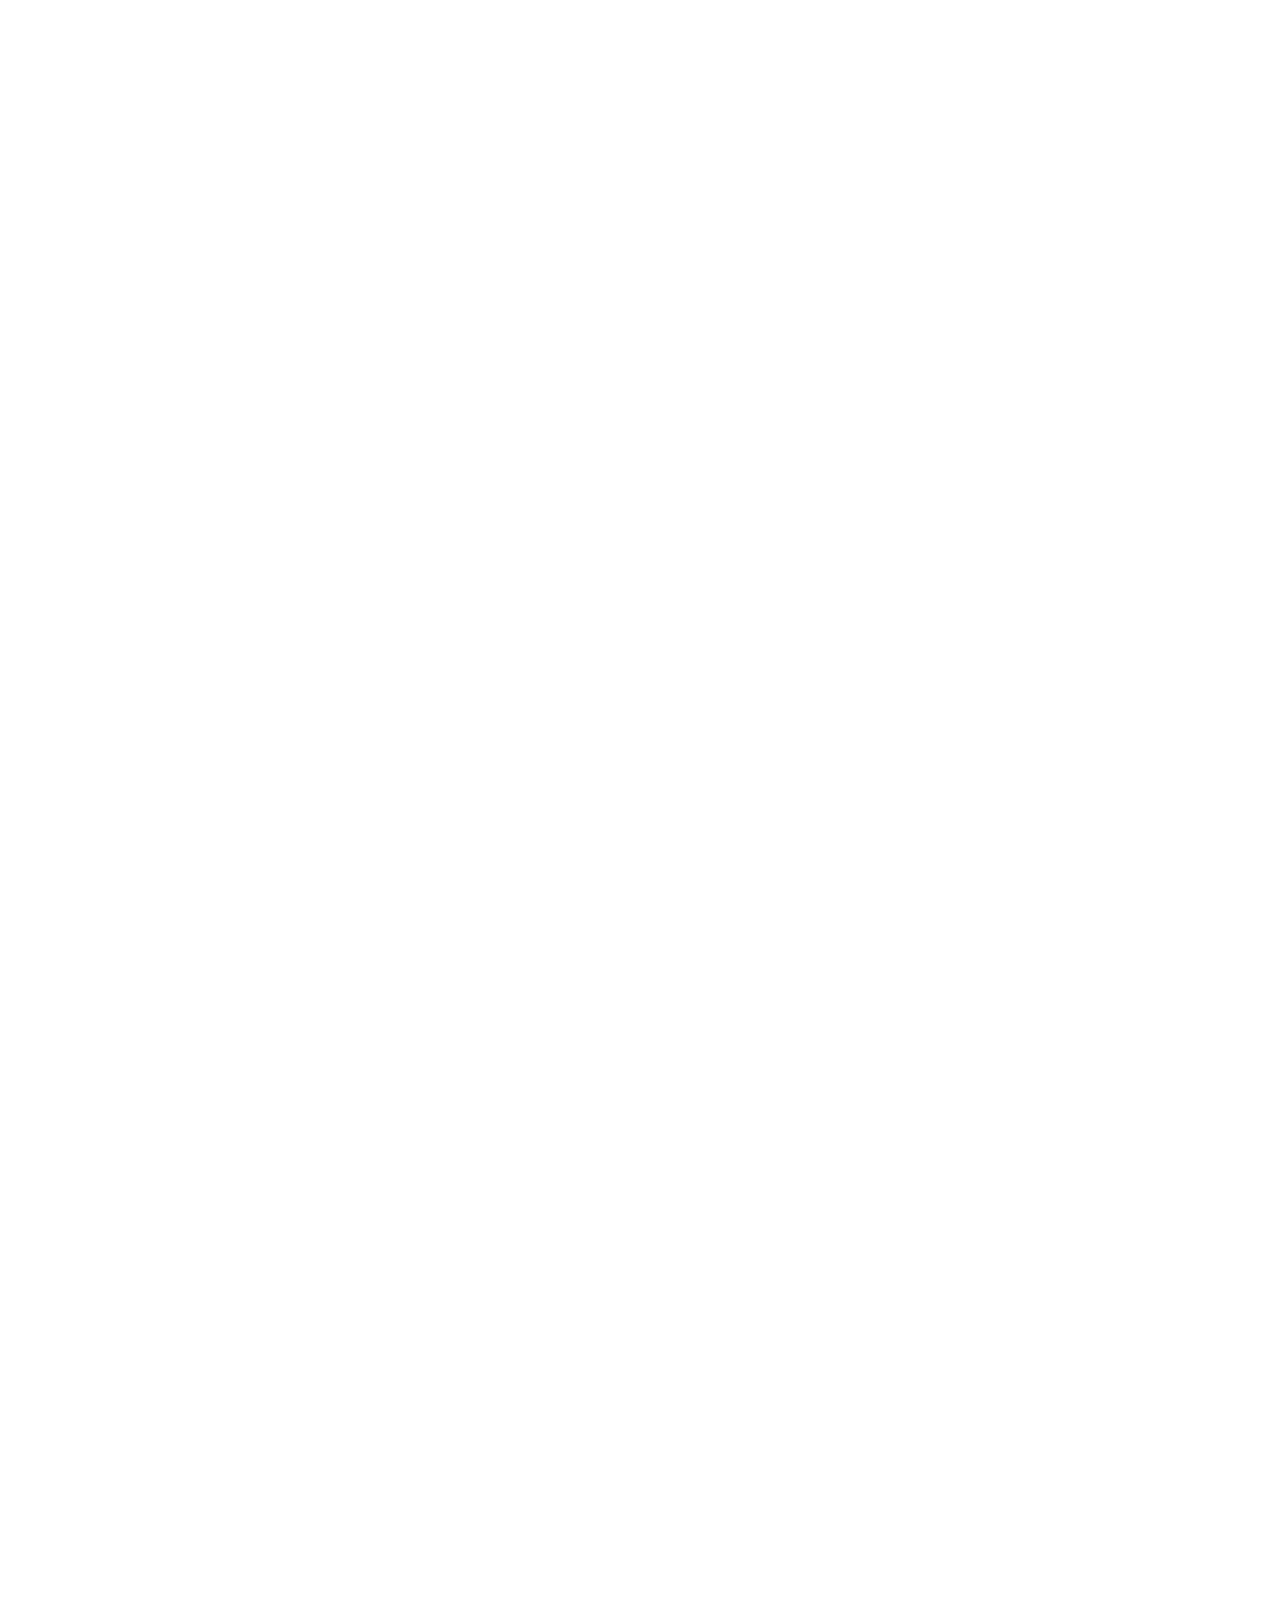
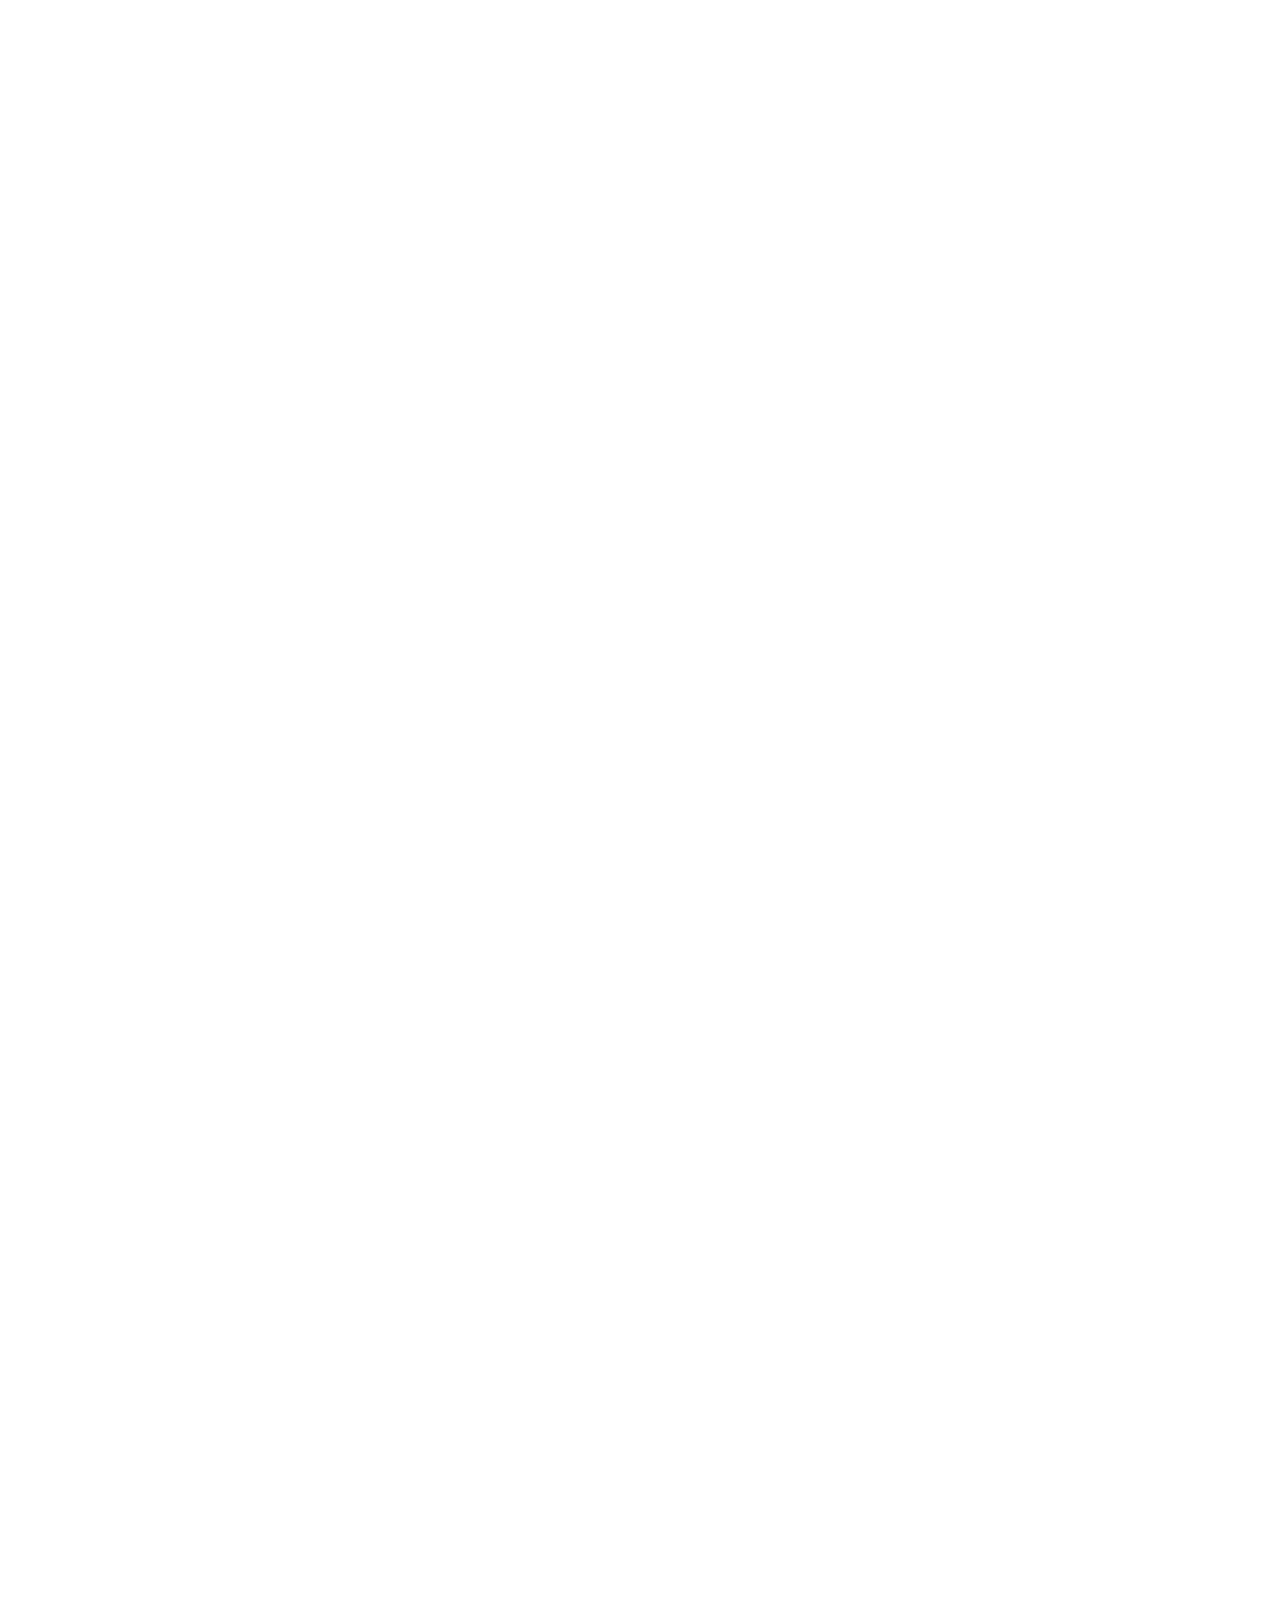
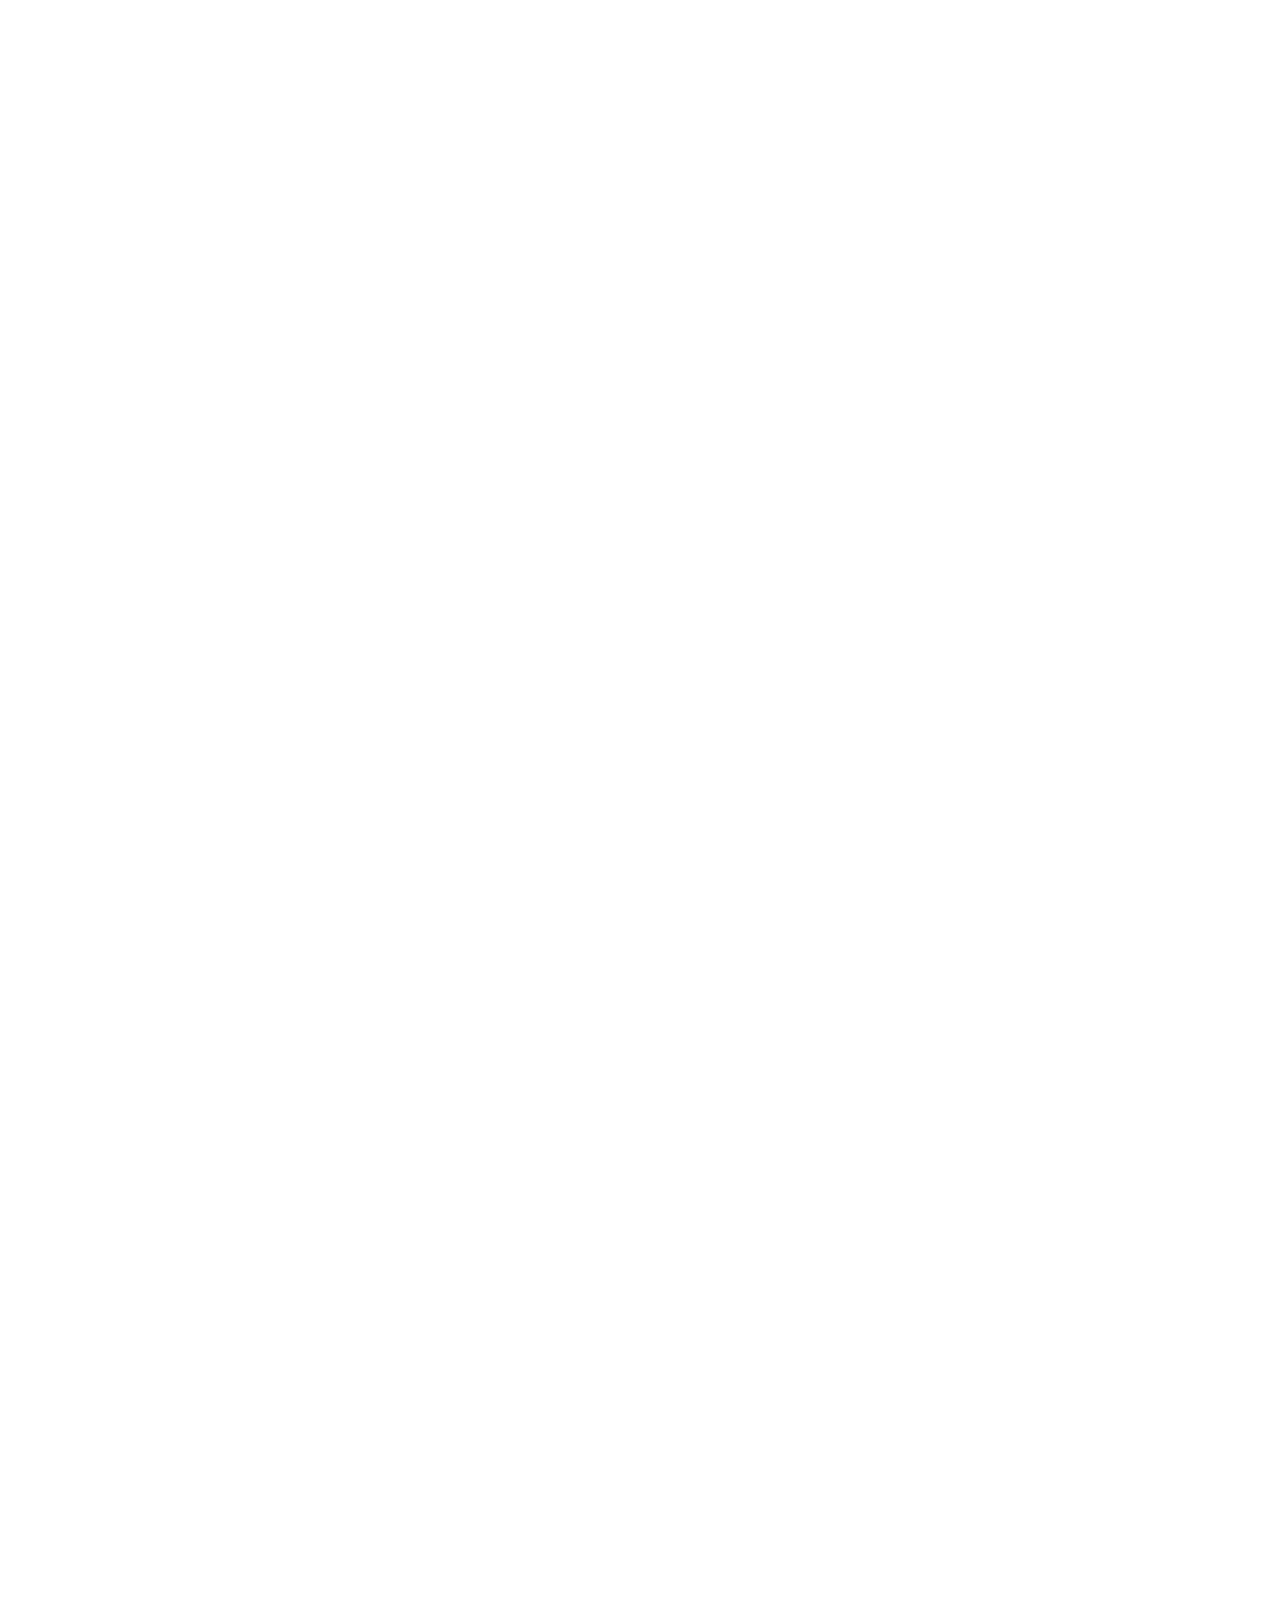
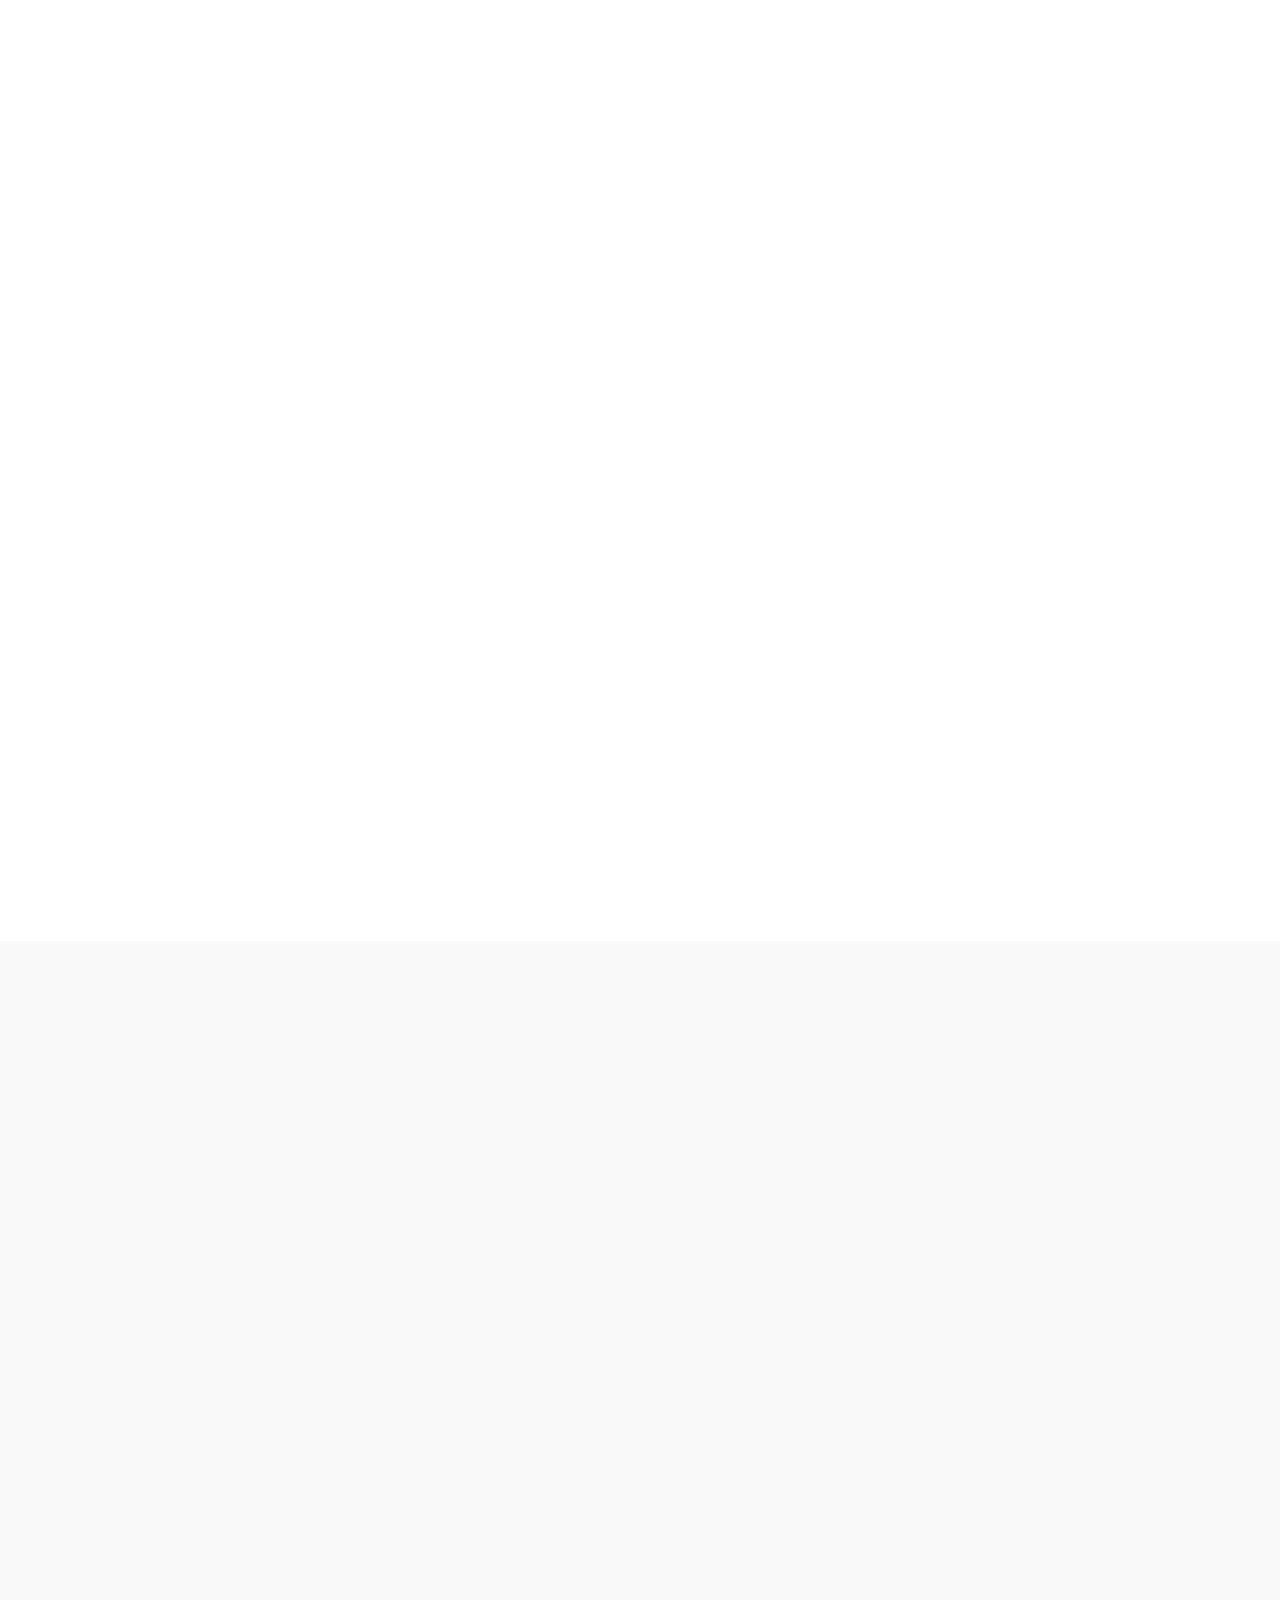
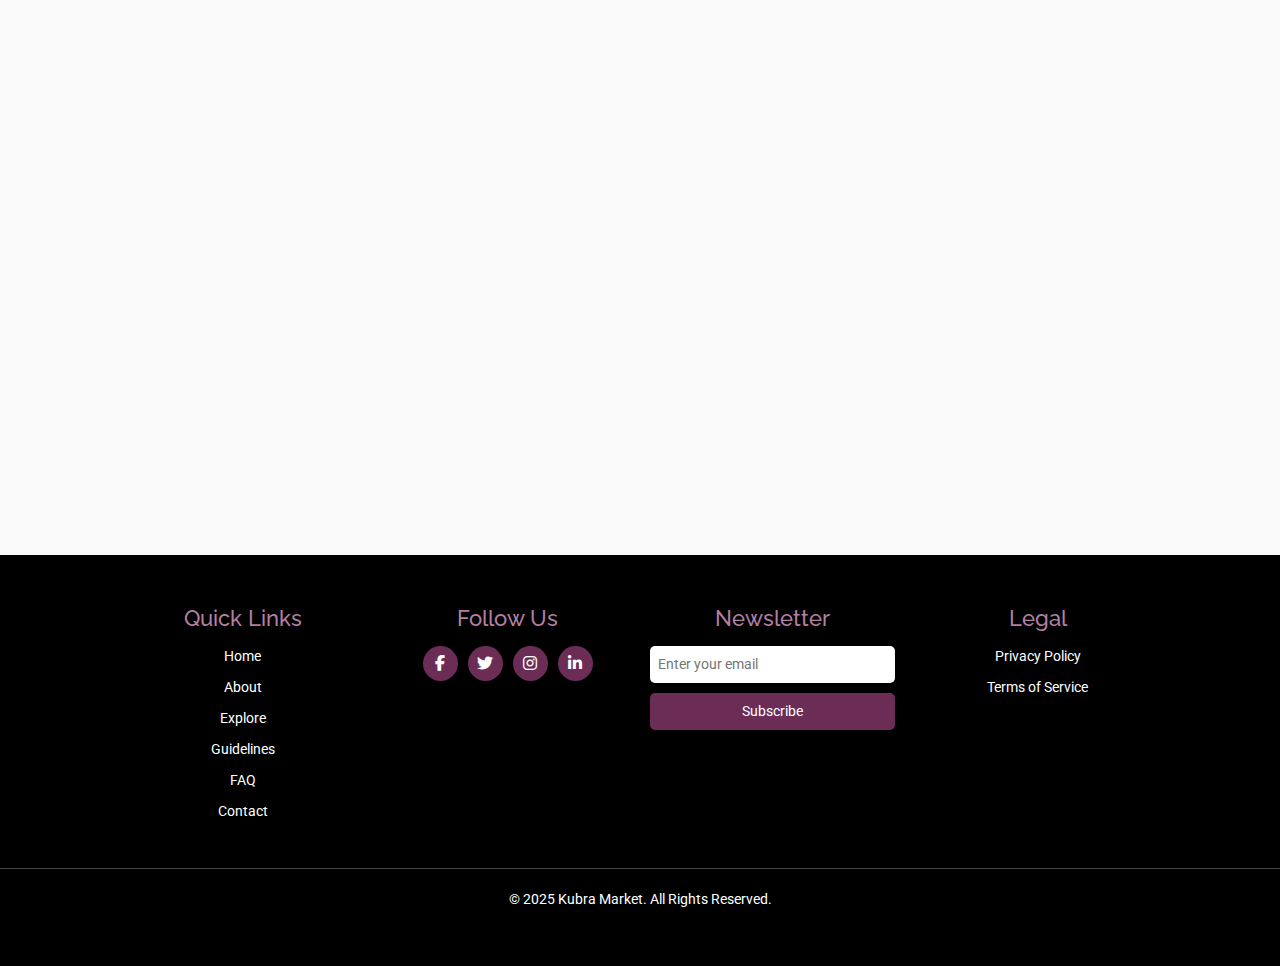
==== commit 9cd83dfd: "commit changes" ====
--- a/index.html
+++ b/index.html
@@ -334,11 +334,6 @@
         <i class="mobile-nav-toggle d-xl-none bi bi-list"></i>
       </nav>
 
-      <!-- <a class="cta-btn"
-        href="https://docs.google.com/forms/d/e/1FAIpQLSfo9UIEVpaQEb0wIPZVK91HyoW0plkZc_Guaj6pjHN1O8dt9g/viewform?usp=sharing">Pay
-        Rent
-      </a>  -->
-
       <a class="cta-btn hide-btn" href="/qrpage.html">Pay
         Rent
       </a>
@@ -361,8 +356,6 @@
           entrepreneurs by providing them with the perfect <br> retail spaces to grow their businesses.</p>
         <br>
         <div class="buttons">
-          <a href="https://docs.google.com/forms/d/e/1FAIpQLSfo9UIEVpaQEb0wIPZVK91HyoW0plkZc_Guaj6pjHN1O8dt9g/viewform?usp=sharing"
-            class="primary">Apply Shop</a>
           <a href="#services" class="secondary">Explore</a>
         </div>
       </div>
@@ -448,15 +441,13 @@
                 <img src="/thaibah.jpg" alt="" srcset="">
               </div>
               <div class="now">
-                <h3 class="mb-3">Thaibah Enterprises</h3>
-                <h5>Shop Owner - Seemin Shakir</h5>
-                <p>Crockery,Hajj-Umrah kit,Dubai Abayas</p>
-
+                <h3>THAIBAH ENTERPRISES</h3>
+                <h5>Crockery, Hajj-Umrah kit, Dubai Abayas</h5>
+                <h6>Shop Owner - Seemin Shakir</h6>
               </div>
               <div class="content">
-                <p>We sell imported crockery with top notch quality,
-                  additionally we have hajj/umrah
-                  kit , dubai abayas and nighties.</p>
+                <p>We Offer Premium Imported Crockery Along with High-Quality Hajj-Umrah Kits, Dubai Abayas and
+                  Nightwear.</p>
               </div>
 
               <div class="icons d-flex justify-content-evenly">
@@ -479,14 +470,13 @@
                 <img src="/minha.jpg" alt="" srcset="">
               </div>
               <div class="now">
-                <h3 class="mb-3">Minha Zainab Enterprises</h3>
-                <h5>Shop Owner - Shariba kouser</h5>
-                <p>Home utilities</p>
-
+                <h3>MINHA ZAINAB ENTERPRISES</h3>
+                <h5>Home Utilities</h5>
+                <h6>Shop Owner - Shariba kouser</h6>
               </div>
               <div class="content">
-                <p>Cleaning and household essentials, including buckets, mops, brooms, mats, door mats, phenyl,
-                  and more.</p>
+                <p>We Provide a Wide Range of Cleaning and Household Essentials, Including Buckets, Mops, Brooms, Mats
+                  and More.</p>
               </div>
 
               <div class="icons d-flex justify-content-evenly">
@@ -511,13 +501,14 @@
               </div>
 
               <div class="now">
-                <h3 class="mb-3">Haya Boutique</h3>
-                <h5>Shop Owner - Sufiya naaz</h5>
-                <p> Bhurqa,Hijab,Slippers.</p>
-
+                <h3>HAYA BOUTIQUE</h3>
+                <h5>Bhurqa, Hijab, Slippers</h5>
+                <h6>Shop Owner - Sufiya naaz</h6>
               </div>
               <div class="content">
-                <p>Modest wear and accessories, including burqas, hijabs, slippers, and fancy jewelry and items.</p>
+                <p>We Offer a Curated Selection of Modest Wear and Stylish Accessories, Including Burqas, Hijabs,
+                  Slippers and
+                  Elegant Jewelry.</p>
               </div>
 
               <div class="icons d-flex justify-content-evenly">
@@ -541,14 +532,13 @@
                 <img src="/crescent.jpg" alt="" srcset="">
               </div>
               <div class="now">
-                <h3 class="mb-3">Crescent Fashion</h3>
-                <h5>Shop Owner - Shereen Afshan</h5>
-                <p>Home Decor,Cosmetics,Imported laces, Accessories,Clothing</p>
-
+                <h3>CRESCENT FASHION</h3>
+                <h5>Home Decor, Cosmetics, Imported laces, Clothing</h5>
+                <h6>Shop Owner - Shereen Afshan</h6>
               </div>
               <div class="content">
-                <p>A collection of home décor, imported laces, imitation jewelry, accessories, innerwear, nightwear,
-                  cosmetics, handbags, organic products, and clothing.</p>
+                <p>We Offer a Diverse Collection of Home Decor, Imported laces, Imitation Jewelry, Accessories,
+                  Innerwear, Nightwear, Cosmetics, Handbags, Organic products and Clothing.</p>
               </div>
 
               <div class="icons d-flex justify-content-evenly">
@@ -571,10 +561,9 @@
                 <img src="/food.jpg" alt="" srcset="">
               </div>
               <div class="now">
-                <h3 class="mb-3">Food Court</h3>
-                <h5>Shop Owner - Lorem, ipsum</h5>
-                <p>Lorem ipsum dolor sit amet Lorem ipsum dolor sit.</p>
-
+                <h3>FOOD COURT</h3>
+                <h5>Lorem ipsum dolor sit amet Lorem ipsum dolor sit.</h5>
+                <h6>Shop Owner - Lorem, ipsum</h6>
               </div>
               <div class="content">
                 <p>Lorem ipsum dolor sit, amet consectetur adipisicing elit. Vero sunt autem quisquam Lorem ipsum, dolor
@@ -601,14 +590,13 @@
                 <img src="/ayisha.jpg" alt="" srcset="">
               </div>
               <div class="now">
-                <h3 class="mb-3">Ayisha Silk House</h3>
-                <h5>Shop Owner - NAZIMA TABASSUM</h5>
-                <p>Clothing,Fashion outlet,Boutique,Apparel </p>
-
+                <h3>AYISHA SILK HOUSE</h3>
+                <h5>Clothing, Fashion Outlet, Boutique, Apparel</h5>
+                <h6>Shop Owner - Nazima Tabassum</h6>
               </div>
               <div class="content">
-                <p>Ayisha Silk House has offered stylish and authentic daily, party, and ethnic wear since 2005. We
-                  provide quality clothing at affordable prices with unique, limited-edition exclusives.</p>
+                <p>Ayisha Silk House has been Offering Stylish and Authentic Daily, Party and Ethnic Wear Since 2005.
+                  We Provide High-Quality Clothing at Affordable Prices, Featuring Unique Designs.</p>
               </div>
 
               <div class="icons d-flex justify-content-evenly">
@@ -633,14 +621,13 @@
               </div>
 
               <div class="now">
-                <h3 class="mb-3">Todlerry</h3>
-                <h5>Shop Owner - Naseema S</h5>
-                <p>Fashion, Kids Fashion, Clothing, Accessories, Baby care</p>
-
+                <h3>TODLERRY</h3>
+                <h5>Fashion, Kids Fashion, Clothing, Accessories, Baby Care</h5>
+                <h6>Shop Owner - Naseema S</h6>
               </div>
               <div class="content">
-                <p>Todlerry offers trendy, soft, and stylish cotton outfits for newborns to 8-year-olds, ensuring
-                  comfort and charm with a vibrant range from rompers to dungarees.</p>
+                <p>Todlerry Offers Trendy, Soft and Stylish Cotton Outfits for Newborns to 8-year-olds, Ensuring
+                  Comfort and Charm with a Vibrant Selection from Rompers to Dungarees.</p>
               </div>
 
               <div class="icons d-flex justify-content-evenly">
@@ -663,14 +650,14 @@
               </div>
 
               <div class="now">
-                <h3 class="mb-3">Al-Aiman Creation</h3>
-                <h5>Shop Owner - Saadath Shaheen</h5>
-                <p>Packing materials and traditional food</p>
-
+                <h3>AL-AIMAN CREATION</h3>
+                <h5>Packing Materials, Traditional Food</h5>
+                <h6>Shop Owner - Saadath Shaheen</h6>
               </div>
               <div class="content">
-                <p>All types of packing materials for engagement,Birthday and wedding functions and also order for
-                  traditional food.</p>
+                <p>We Provide all Types of Premium Packing Materials for Engagements, Birthdays and Wedding Functions,
+                  along with Customized Orders for Delicious Traditional Food.</p>
+
               </div>
 
               <div class="icons d-flex justify-content-evenly">
@@ -693,14 +680,14 @@
               </div>
 
               <div class="now">
-                <h3 class="mb-3">Girl's & Boy's</h3>
-                <h5>Shop Owner - Shaziya kouser</h5>
-                <p>Boutique specializing in Girls’ and Boys’ Apparel</p>
+                <h3>GIRL'S & BOY'S</h3>
+                <h5>Boutique Specializing in Girls’ and Boys’ Apparel</h5>
+                <h6>Shop Owner - Shaziya kouser</h6>
 
               </div>
               <div class="content">
-                <p>Girls and Boys brings trendy and comfy clothing for kids, from ethnic to nightwear. Our
-                  women's collection features outerwear for every occasion.
+                <p>Girls and Boys Offers Trendy and Comfortable Clothing for Kids from Ethnic wear to Nightwear. Our
+                  Women's Collection Includes Stylish Outerwear for Every Occasion.
                 </p>
               </div>
 
@@ -1199,6 +1186,7 @@
           <li><a href="#hero">Home</a></li>
           <li><a href="#about">About</a></li>
           <li><a href="#services">Explore</a></li>
+          <li><a href="#guidelines">Guidelines</a></li>
           <li><a href="#faq">FAQ</a></li>
           <li><a href="#contact">Contact</a></li>
         </ul>
--- a/css/main.css
+++ b/css/main.css
@@ -644,7 +644,7 @@
   color: color-mix(in srgb, var(--default-color) 90%, white 50%);
 }
 
-.now p {
+.now h6 {
   color: gray;
   /* letter-spacing: 1.5px; */
 }
@@ -806,7 +806,6 @@
 
 .h3style h3 {
   color: #663154;
-  /* letter-spacing: 1px; */
 }
 
 
